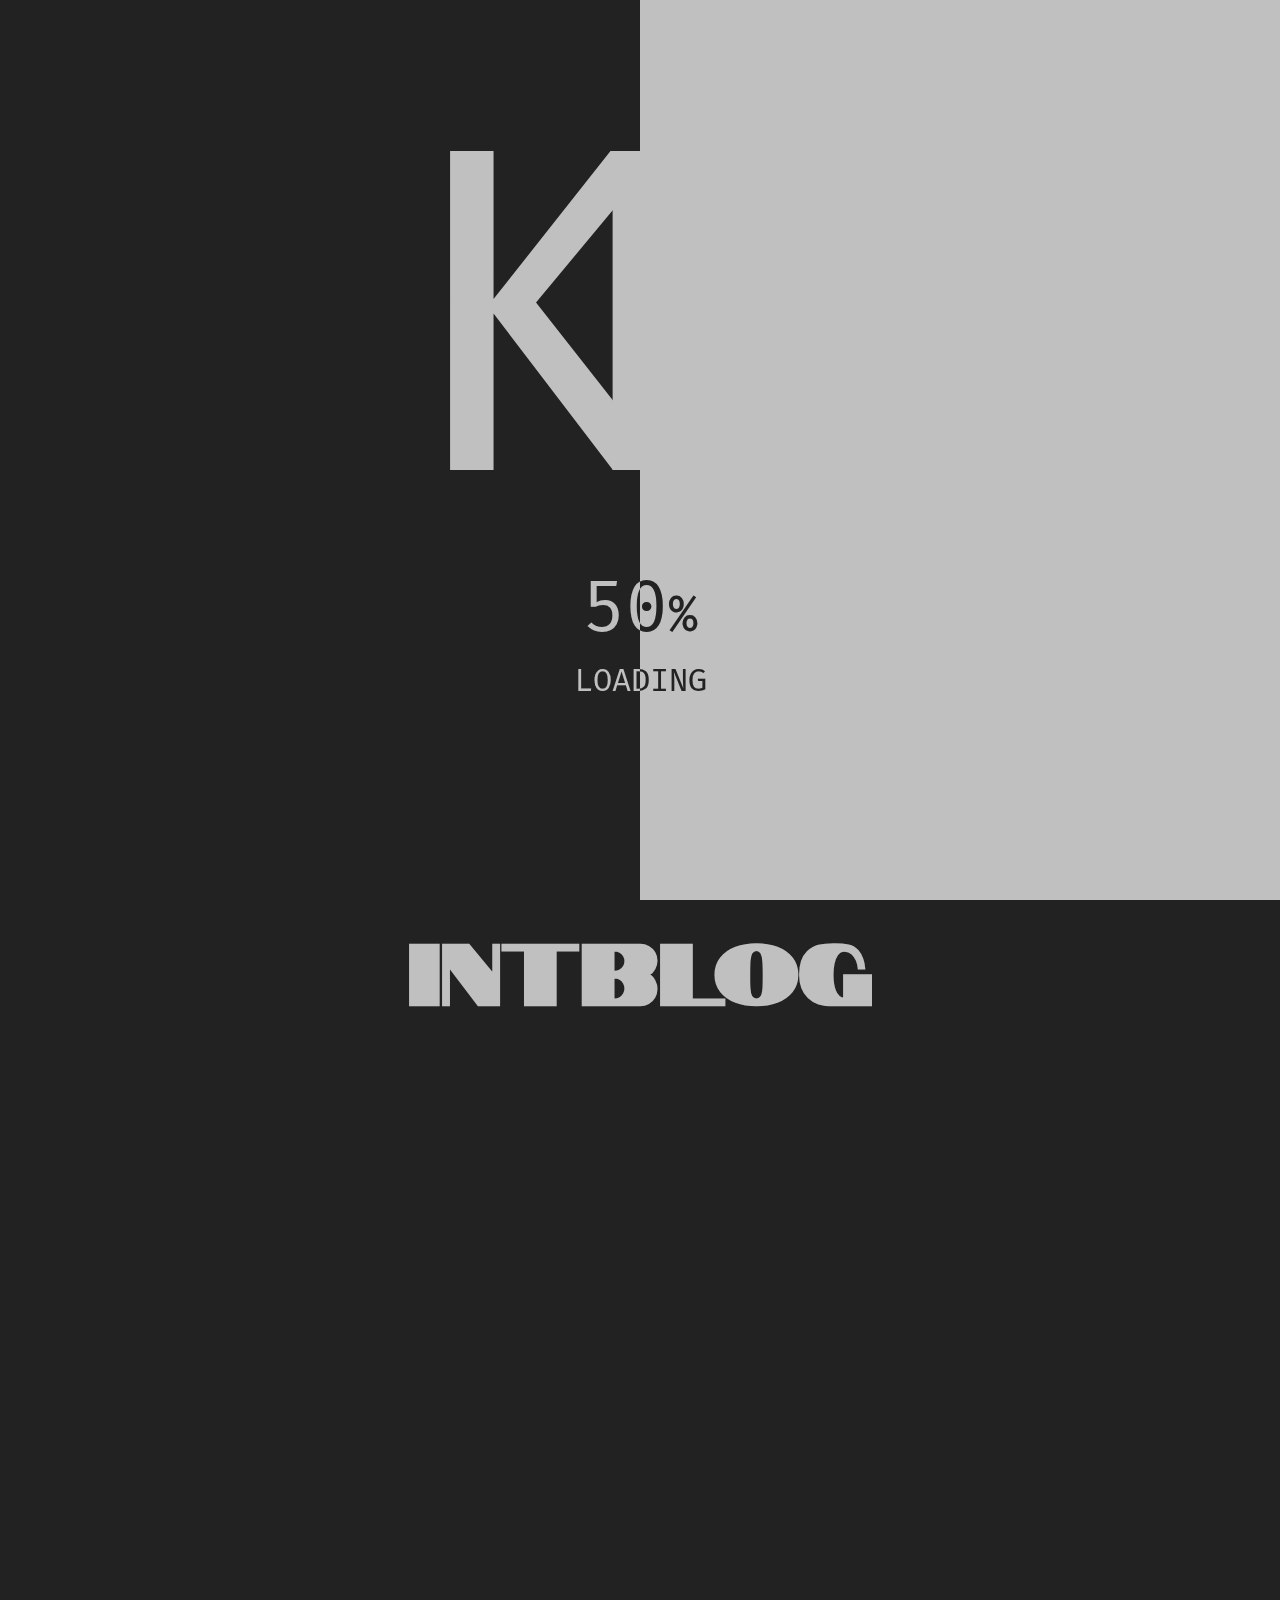
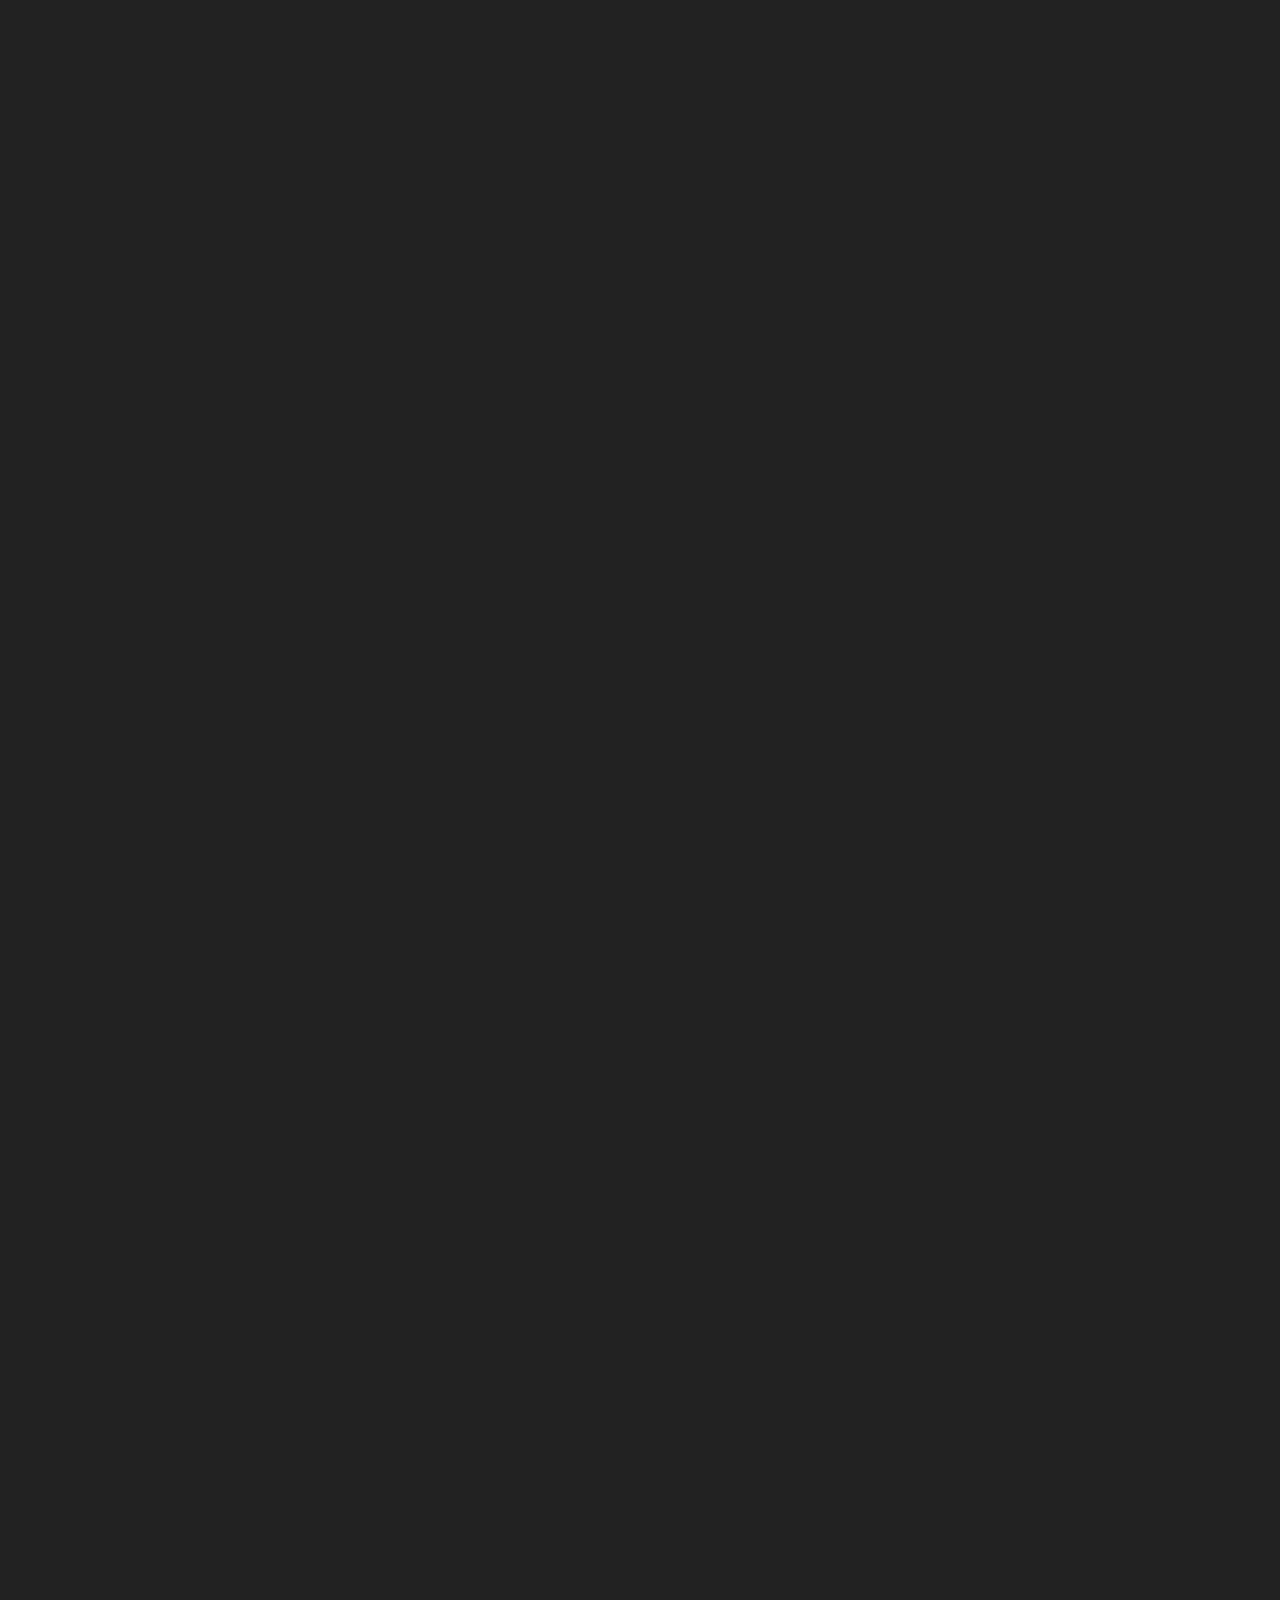
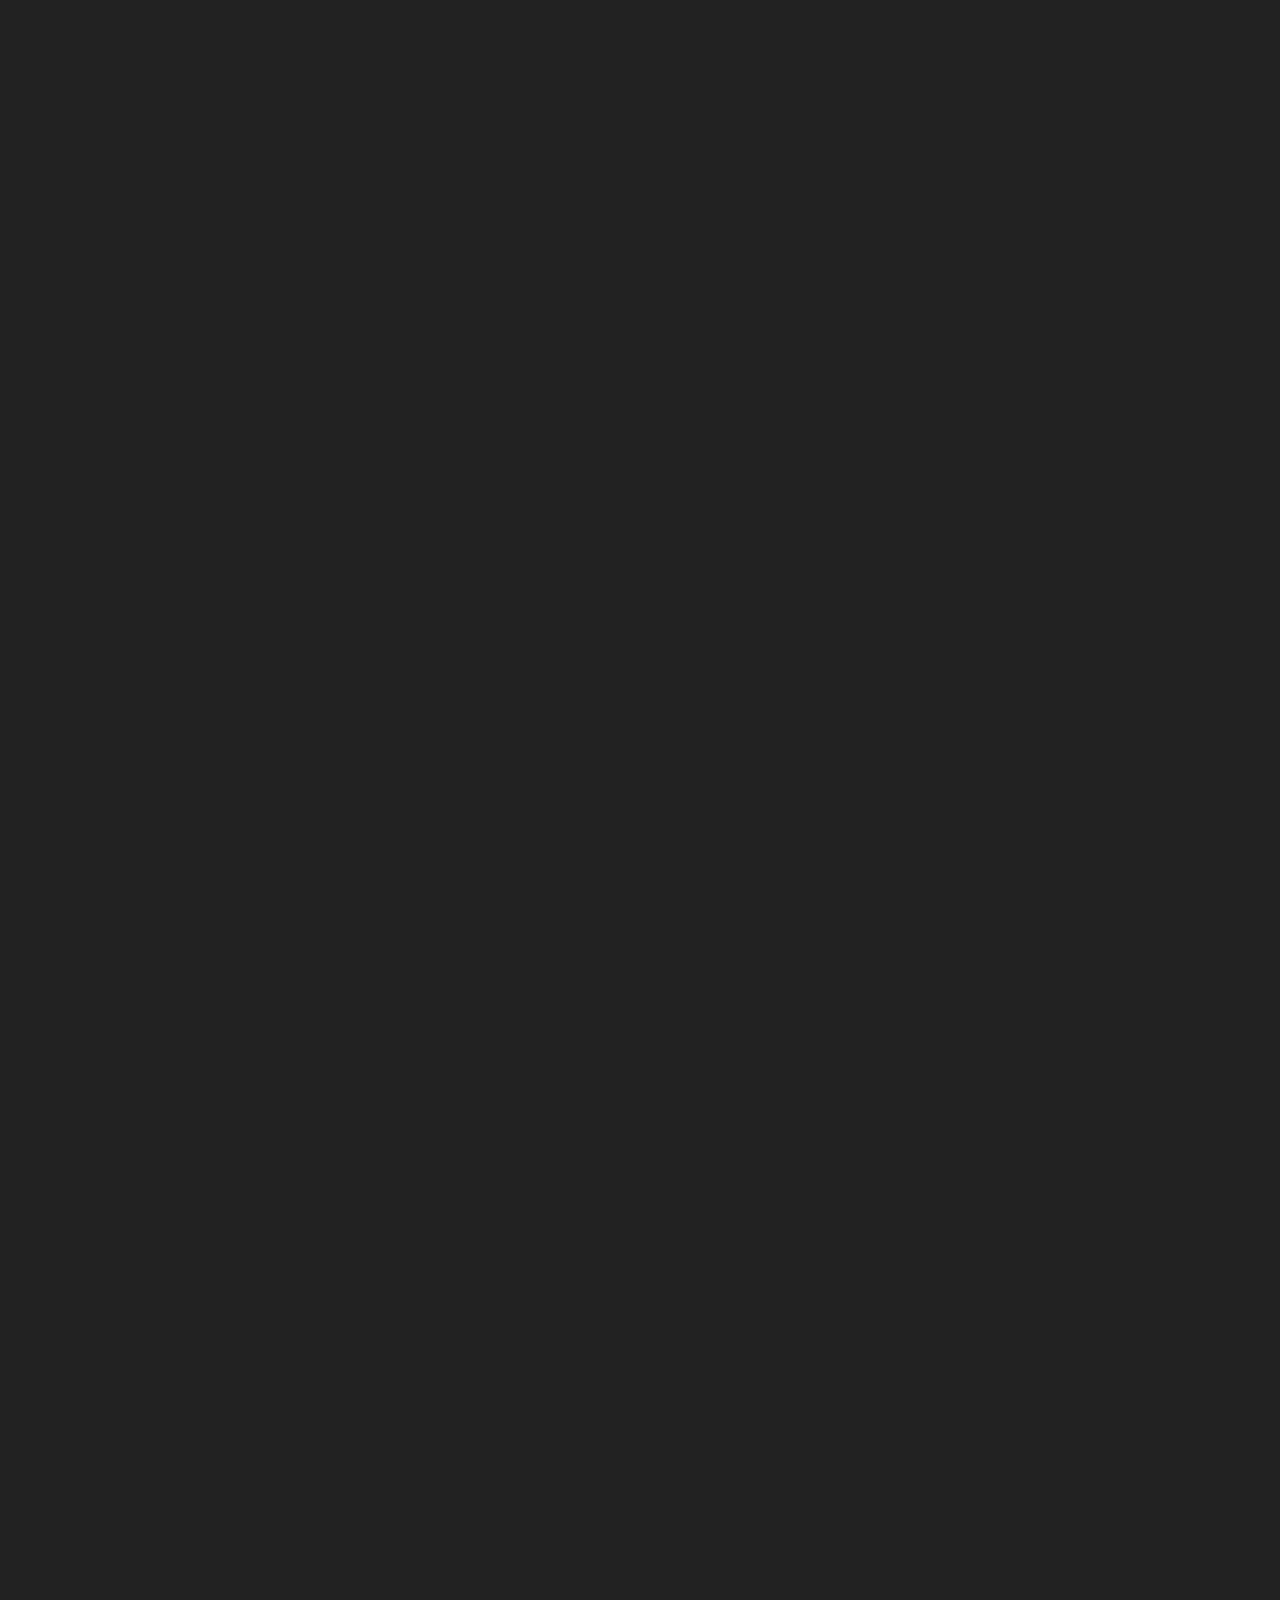
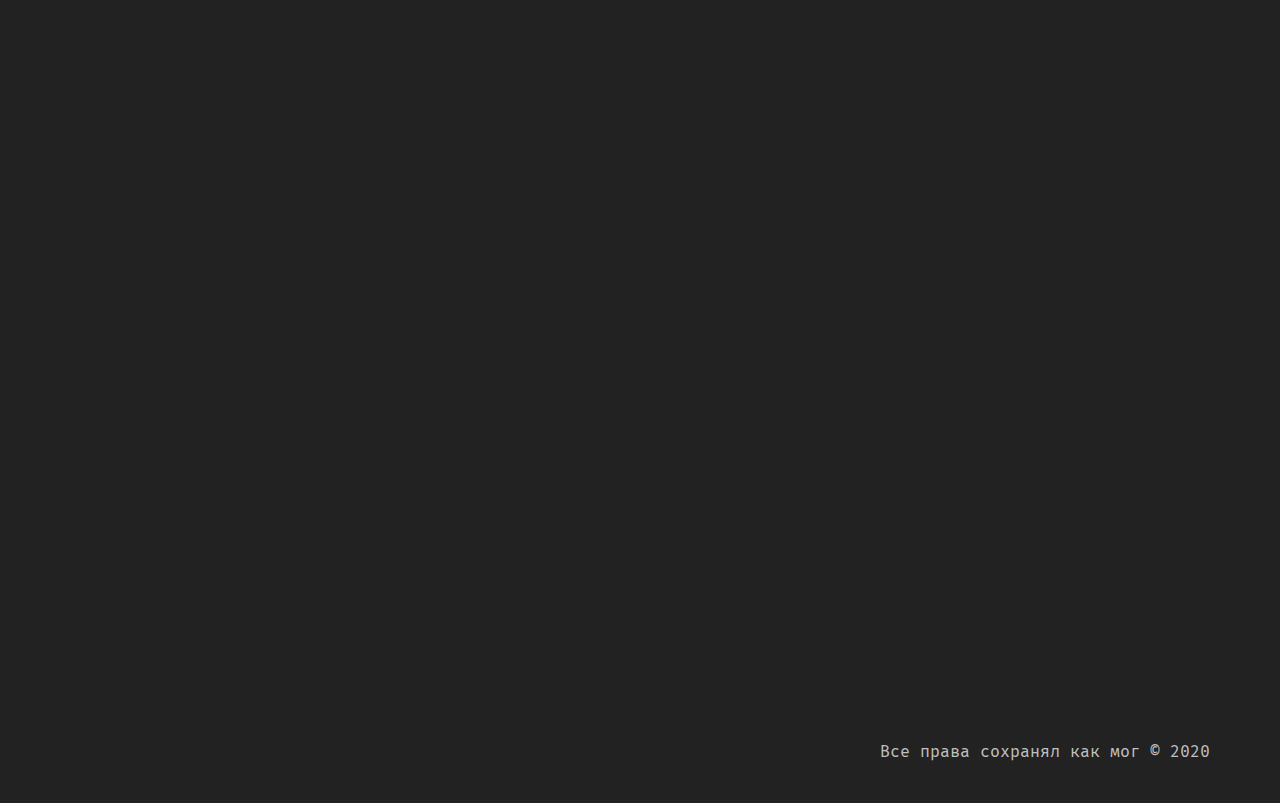
==== index.html @ 4fdff2a2 "Update index.html" ====
<!DOCTYPE html>
<html lang="ru">
    <head>
        <link rel="shortcut icon" href="img/icons/logo.ico" type="image/x-icon">
        <link rel="stylesheet" href="css/index-dist.css">
        <title>Portfolio | Konstantine Degtyarenko - Front-End Developer</title>
        <meta http-equiv="Content-Type" content="text/html;charset=UTF-8">
        <meta name="viewport" content="width=device-width, initial-scale=1.0, maximum-scale=1.0, user-scalable=0">
    </head>
    <body>
        <div class="scrollUp hoverable blend">
            <svg class="scrollUp__svg" viewBox='-2 -2 52 52'>
                <path 
                    class="scrollUp__path"
                    d='
                        M24,0
                        a24,24 0 0,1 0,48
                        a24,24 0 0,1 0,-48
                    '
                />
            </svg>
        </div>
        <div class="cursor">
            <div class="cursor__ball"></div>
        </div>
        <div class="preloader">
            <div class="preloader__loading"></div>
            <div class="preloader__wrapper">
                <div class="preloader__bgLogo">KD</div>
                <div class="preloader__percent">
                    <div class="preloader__counter">0</div>
                    <div class="preloader__title">LOADING</div>
                </div>
            </div>
        </div>
        <header class="header">
            <div class="header__wrapper container">
                <a href="https://konsted.github.io/" class="header__logo hoverable blend">
                    <div class="header__logoTitle">KD</div>
                </a>
                <div data-aos="fade-down" data-aos-duration="700" data-aos-delay="0" class="header__burger hoverable blend">
                    <span></span>
                </div>
                <nav class="header__nav">
                    <a data-aos="fade-down" data-aos-duration="700" data-aos-delay="0" href="#par" class="header__link hoverable blend">Мои работы</a>
                    <a data-aos="fade-down" data-aos-duration="700" data-aos-delay="50" href="https://www.weblancer.net/users/KonsteD/" target="_blank" class="header__link hoverable blend">Weblancer</a>
                    <a data-aos="fade-down" data-aos-duration="700" data-aos-delay="150" href="https://www.linkedin.com/in/konsted/" target="_blank" class="header__link hoverable blend">LinkedIn</a>
                    <a data-aos="fade-down" data-aos-duration="700" data-aos-delay="150" href="https://github.com/KonsteD" target="_blank" class="header__link hoverable blend">GitHub</a>
                </nav>
            </div>
        </header>
        <div class="layout">
            <section class="about">
                <div class="about__wrapper container">
                    <h1 class="about__title" data-aos-duration="700"  data-aos-delay="0" data-aos="fade-right">Костянтин Дегтяренко</h2>
                    <h2 class="about__subtitle" data-aos-duration="700" data-aos-delay="50" data-aos="fade-right"><span class="about__spanSign">::</span>FRONT-END РОЗРОБНИК</h3>
                    <div class="about__info" data-aos-duration="700" data-aos-delay="100" data-aos="fade-right">
                        <span class="about__spanHtml">
                            <span class="about__spanSign">&lt;</span><span class="about__spanTag">p</span>
                            <span class="about__spanClass">class</span><span class="about__spanSign">=</span><span class="about__spanSign">'</span><span class="about__spanName">aboutMe</span><span class="about__spanSign">'</span><span class="about__spanSign">&gt;</span>
                        </span>
                        <p class="about__infoText">
                            <!-- Моє ім'я Костянтин, я відповідальний і високо мотивований <span class="about__spanOther">front-end</span> розробник з України.
                            Займаюсь якісною та повністю адаптивною версткою сайтів, з використанням <span class="about__spanOther">HTML5</span>, 
                            <span class="about__spanOther">CSS3</span>, <span class="about__spanOther">SASS<span class="about__spanSign">/</span>SCSS</span>, <span class="about__spanOther">BEM</span>,  
                            <span class="about__spanOther">JavaScript</span>, <span class="about__spanOther">jQuery</span>. В даний час вивчаю <span class="about__spanOther">React 16</span>. -->
                        </p>
                        <span class="about__spanHtml">
                            <span class="about__spanSign">&lt;</span><span class="about__spanSign">/</span><span class="about__spanTag">p</span><span class="about__spanSign">&gt;</span>
                        </span>
                    </div>
                    <div class="about__logos">
                        <!-- <div class="about__logosWrapper">
                            <div data-aos="fade-right" data-aos-duration="700" data-aos-delay="0" class="about__logo">
                                <img src="img/icons/html5.svg" alt="HTML5">
                            </div>
                            <div data-aos="fade-right" data-aos-duration="700" data-aos-delay="100" class="about__logo">
                                <img src="img/icons/css.svg" alt="CSS3">
                            </div>
                            <div data-aos="fade-right" data-aos-duration="700" data-aos-delay="200" class="about__logo">
                                <img src="img/icons/sass.svg" alt="SASS">
                            </div>
                            <div data-aos="fade-right" data-aos-duration="700" data-aos-delay="300" class="about__logo">
                                <img src="img/icons/bem.svg" alt="BEM">
                            </div>
                            <div data-aos="fade-right" data-aos-duration="700" data-aos-delay="400" class="about__logo">
                                <img src="img/icons/javascript.svg" alt="JavaScript">
                            </div>
                            <div data-aos="fade-right" data-aos-duration="700" data-aos-delay="500" class="about__logo">
                                <img src="img/icons/react.svg" alt="React">
                            </div>
                        </div> -->
                    </div>
                    <a data-aos-duration="700"  data-aos-delay="0" data-aos="fade-right" href="mailto:konsted@outlook.com" class="about__mail hoverable blend">
                        <!-- konsted@outlook.com -->
                    </a>
                </div>
            </section>
            <section class="par loaded" id="par">
                <div class="par__wrapper">
                    <div class="par__sticky">
                        <div class="par__first par__item">
                            <a href="https://konsted.github.io/intblog/" target="_blank" class="par__title hoverable">INTBLOG</a>
                            <div class="par__contentWrapper">
                                <a data-aos="fade-right" data-aos-duration="700" href="https://konsted.github.io/intblog/" target="_blank" class="par__img pad hoverable">
                                    <img src="img/newsM.png" alt="">
                                </a>
                                <a data-aos="fade-up" data-aos-duration="700" href="https://konsted.github.io/intblog/" target="_blank" class="par__img desk hoverable">
                                    <img src="img/NewB.png" alt="">
                                </a>
                                <a data-aos="fade-left" data-aos-duration="700" href="https://konsted.github.io/intblog/" target="_blank" class="par__img phone hoverable">
                                    <img src="img/newS.png" alt="">
                                </a>
                            </div>
                        </div>
                        <div class="par__second par__item">
                            <a href="https://konsted.github.io/framesStore/" target="_blank" class="par__title hoverable">Frames store</a>
                            <div class="par__contentWrapper">
                                <a data-aos="fade-right" data-aos-duration="700" href="https://konsted.github.io/framesStore/" target="_blank" class="par__img pad hoverable">
                                    <img src="img/frameM.png" alt="">
                                </a>
                                <a data-aos="fade-up" data-aos-duration="700" href="https://konsted.github.io/framesStore/" target="_blank" class="par__img desk hoverable">
                                    <img src="img/frameB.png" alt="">
                                </a>
                                <a data-aos="fade-left" data-aos-duration="700" href="https://konsted.github.io/framesStore/" target="_blank" class="par__img phone hoverable">
                                    <img src="img/frameS.png" alt="">
                                </a>
                            </div>
                        </div>
                        <div class="par__third par__item">
                            <a href="https://konsted.github.io/23angles/" target="_blank" class="par__title hoverable">23Angles</a>
                            <div class="par__contentWrapper">
                                <a data-aos="fade-right" data-aos-duration="700" href="https://konsted.github.io/23angles/" target="_blank" class="par__img pad hoverable">
                                    <img src="img/angM.png" alt="">
                                </a>
                                <a data-aos="fade-up" data-aos-duration="700" href="https://konsted.github.io/23angles/" target="_blank" class="par__img desk hoverable">
                                    <img src="img/angB.png" alt="">
                                </a>
                                <a data-aos="fade-left" data-aos-duration="700" href="https://konsted.github.io/23angles/" target="_blank" class="par__img phone hoverable">
                                    <img src="img/angS.png" alt="">
                                </a>
                            </div>
                        </div>
                        <div class="par__fourth par__item">
                            <a href="https://konsted.github.io/mediclear/" target="_blank" class="par__title hoverable">Mediclear</a>
                            <div class="par__contentWrapper">
                                <a data-aos="fade-right" data-aos-duration="700" href="https://konsted.github.io/mediclear/" target="_blank" class="par__img pad hoverable">
                                    <img src="img/medM.png" alt="">
                                </a>
                                <a data-aos="fade-up" data-aos-duration="700" href="https://konsted.github.io/mediclear/" target="_blank" class="par__img desk hoverable">
                                    <img src="img/medB.png" alt="">
                                </a>
                                <a data-aos="fade-left" data-aos-duration="700" href="https://konsted.github.io/mediclear/" target="_blank" class="par__img phone hoverable">
                                    <img src="img/medS.png" alt="">
                                </a>
                            </div>
                        </div>
                        <div class="par__fifth par__item">
                            <a href="https://konsted.github.io/basketball/" target="_blank" class="par__title hoverable">Basketball&Life</a>
                            <div class="par__contentWrapper">
                                <a data-aos="fade-right" data-aos-duration="700" href="https://konsted.github.io/basketball/" target="_blank" class="par__img pad hoverable">
                                    <img src="img/baskM.png" alt="">
                                </a>
                                <a data-aos="fade-up" data-aos-duration="700" href="https://konsted.github.io/basketball/" target="_blank" class="par__img desk hoverable">
                                    <img src="img/baskB.png" alt="">
                                </a>
                                <a data-aos="fade-left" data-aos-duration="700" href="https://konsted.github.io/basketball/" target="_blank" class="par__img phone hoverable">
                                    <img src="img/baskS.png" alt="">
                                </a>
                            </div>
                        </div>
                    </div>
                </div>
            </section>
        </div>
        <footer class="footer">
            <div class="footer__wrapper container">
                <div class="footer__copy">
                    Все права сохранял как мог © 2020
                </div>
            </div>
        </footer>
        <script src="js/jquery-3.5.1.min.js"></script>
        <script src="js/main-dist.js"></script>
    </body>
</html>
---- css/index-dist.css ----
@charset "UTF-8";@import url("https://fonts.googleapis.com/css2?family=Fira+Mono:wght@400;500&display=swap");@import url("https://fonts.googleapis.com/css2?family=Anton&display=swap");@import url("https://fonts.googleapis.com/css2?family=Notable&display=swap");[data-aos][data-aos][data-aos-duration="50"],body[data-aos-duration="50"] [data-aos]{transition-duration:50ms}[data-aos][data-aos][data-aos-delay="50"],body[data-aos-delay="50"] [data-aos]{transition-delay:0}[data-aos][data-aos][data-aos-delay="50"].aos-animate,body[data-aos-delay="50"] [data-aos].aos-animate{transition-delay:50ms}[data-aos][data-aos][data-aos-duration="100"],body[data-aos-duration="100"] [data-aos]{transition-duration:0.1s}[data-aos][data-aos][data-aos-delay="100"],body[data-aos-delay="100"] [data-aos]{transition-delay:0}[data-aos][data-aos][data-aos-delay="100"].aos-animate,body[data-aos-delay="100"] [data-aos].aos-animate{transition-delay:0.1s}[data-aos][data-aos][data-aos-duration="150"],body[data-aos-duration="150"] [data-aos]{transition-duration:0.15s}[data-aos][data-aos][data-aos-delay="150"],body[data-aos-delay="150"] [data-aos]{transition-delay:0}[data-aos][data-aos][data-aos-delay="150"].aos-animate,body[data-aos-delay="150"] [data-aos].aos-animate{transition-delay:0.15s}[data-aos][data-aos][data-aos-duration="200"],body[data-aos-duration="200"] [data-aos]{transition-duration:0.2s}[data-aos][data-aos][data-aos-delay="200"],body[data-aos-delay="200"] [data-aos]{transition-delay:0}[data-aos][data-aos][data-aos-delay="200"].aos-animate,body[data-aos-delay="200"] [data-aos].aos-animate{transition-delay:0.2s}[data-aos][data-aos][data-aos-duration="250"],body[data-aos-duration="250"] [data-aos]{transition-duration:0.25s}[data-aos][data-aos][data-aos-delay="250"],body[data-aos-delay="250"] [data-aos]{transition-delay:0}[data-aos][data-aos][data-aos-delay="250"].aos-animate,body[data-aos-delay="250"] [data-aos].aos-animate{transition-delay:0.25s}[data-aos][data-aos][data-aos-duration="300"],body[data-aos-duration="300"] [data-aos]{transition-duration:0.3s}[data-aos][data-aos][data-aos-delay="300"],body[data-aos-delay="300"] [data-aos]{transition-delay:0}[data-aos][data-aos][data-aos-delay="300"].aos-animate,body[data-aos-delay="300"] [data-aos].aos-animate{transition-delay:0.3s}[data-aos][data-aos][data-aos-duration="350"],body[data-aos-duration="350"] [data-aos]{transition-duration:0.35s}[data-aos][data-aos][data-aos-delay="350"],body[data-aos-delay="350"] [data-aos]{transition-delay:0}[data-aos][data-aos][data-aos-delay="350"].aos-animate,body[data-aos-delay="350"] [data-aos].aos-animate{transition-delay:0.35s}[data-aos][data-aos][data-aos-duration="400"],body[data-aos-duration="400"] [data-aos]{transition-duration:0.4s}[data-aos][data-aos][data-aos-delay="400"],body[data-aos-delay="400"] [data-aos]{transition-delay:0}[data-aos][data-aos][data-aos-delay="400"].aos-animate,body[data-aos-delay="400"] [data-aos].aos-animate{transition-delay:0.4s}[data-aos][data-aos][data-aos-duration="450"],body[data-aos-duration="450"] [data-aos]{transition-duration:0.45s}[data-aos][data-aos][data-aos-delay="450"],body[data-aos-delay="450"] [data-aos]{transition-delay:0}[data-aos][data-aos][data-aos-delay="450"].aos-animate,body[data-aos-delay="450"] [data-aos].aos-animate{transition-delay:0.45s}[data-aos][data-aos][data-aos-duration="500"],body[data-aos-duration="500"] [data-aos]{transition-duration:0.5s}[data-aos][data-aos][data-aos-delay="500"],body[data-aos-delay="500"] [data-aos]{transition-delay:0}[data-aos][data-aos][data-aos-delay="500"].aos-animate,body[data-aos-delay="500"] [data-aos].aos-animate{transition-delay:0.5s}[data-aos][data-aos][data-aos-duration="550"],body[data-aos-duration="550"] [data-aos]{transition-duration:0.55s}[data-aos][data-aos][data-aos-delay="550"],body[data-aos-delay="550"] [data-aos]{transition-delay:0}[data-aos][data-aos][data-aos-delay="550"].aos-animate,body[data-aos-delay="550"] [data-aos].aos-animate{transition-delay:0.55s}[data-aos][data-aos][data-aos-duration="600"],body[data-aos-duration="600"] [data-aos]{transition-duration:0.6s}[data-aos][data-aos][data-aos-delay="600"],body[data-aos-delay="600"] [data-aos]{transition-delay:0}[data-aos][data-aos][data-aos-delay="600"].aos-animate,body[data-aos-delay="600"] [data-aos].aos-animate{transition-delay:0.6s}[data-aos][data-aos][data-aos-duration="650"],body[data-aos-duration="650"] [data-aos]{transition-duration:0.65s}[data-aos][data-aos][data-aos-delay="650"],body[data-aos-delay="650"] [data-aos]{transition-delay:0}[data-aos][data-aos][data-aos-delay="650"].aos-animate,body[data-aos-delay="650"] [data-aos].aos-animate{transition-delay:0.65s}[data-aos][data-aos][data-aos-duration="700"],body[data-aos-duration="700"] [data-aos]{transition-duration:0.7s}[data-aos][data-aos][data-aos-delay="700"],body[data-aos-delay="700"] [data-aos]{transition-delay:0}[data-aos][data-aos][data-aos-delay="700"].aos-animate,body[data-aos-delay="700"] [data-aos].aos-animate{transition-delay:0.7s}[data-aos][data-aos][data-aos-duration="750"],body[data-aos-duration="750"] [data-aos]{transition-duration:0.75s}[data-aos][data-aos][data-aos-delay="750"],body[data-aos-delay="750"] [data-aos]{transition-delay:0}[data-aos][data-aos][data-aos-delay="750"].aos-animate,body[data-aos-delay="750"] [data-aos].aos-animate{transition-delay:0.75s}[data-aos][data-aos][data-aos-duration="800"],body[data-aos-duration="800"] [data-aos]{transition-duration:0.8s}[data-aos][data-aos][data-aos-delay="800"],body[data-aos-delay="800"] [data-aos]{transition-delay:0}[data-aos][data-aos][data-aos-delay="800"].aos-animate,body[data-aos-delay="800"] [data-aos].aos-animate{transition-delay:0.8s}[data-aos][data-aos][data-aos-duration="850"],body[data-aos-duration="850"] [data-aos]{transition-duration:0.85s}[data-aos][data-aos][data-aos-delay="850"],body[data-aos-delay="850"] [data-aos]{transition-delay:0}[data-aos][data-aos][data-aos-delay="850"].aos-animate,body[data-aos-delay="850"] [data-aos].aos-animate{transition-delay:0.85s}[data-aos][data-aos][data-aos-duration="900"],body[data-aos-duration="900"] [data-aos]{transition-duration:0.9s}[data-aos][data-aos][data-aos-delay="900"],body[data-aos-delay="900"] [data-aos]{transition-delay:0}[data-aos][data-aos][data-aos-delay="900"].aos-animate,body[data-aos-delay="900"] [data-aos].aos-animate{transition-delay:0.9s}[data-aos][data-aos][data-aos-duration="950"],body[data-aos-duration="950"] [data-aos]{transition-duration:0.95s}[data-aos][data-aos][data-aos-delay="950"],body[data-aos-delay="950"] [data-aos]{transition-delay:0}[data-aos][data-aos][data-aos-delay="950"].aos-animate,body[data-aos-delay="950"] [data-aos].aos-animate{transition-delay:0.95s}[data-aos][data-aos][data-aos-duration="1000"],body[data-aos-duration="1000"] [data-aos]{transition-duration:1s}[data-aos][data-aos][data-aos-delay="1000"],body[data-aos-delay="1000"] [data-aos]{transition-delay:0}[data-aos][data-aos][data-aos-delay="1000"].aos-animate,body[data-aos-delay="1000"] [data-aos].aos-animate{transition-delay:1s}[data-aos][data-aos][data-aos-duration="1050"],body[data-aos-duration="1050"] [data-aos]{transition-duration:1.05s}[data-aos][data-aos][data-aos-delay="1050"],body[data-aos-delay="1050"] [data-aos]{transition-delay:0}[data-aos][data-aos][data-aos-delay="1050"].aos-animate,body[data-aos-delay="1050"] [data-aos].aos-animate{transition-delay:1.05s}[data-aos][data-aos][data-aos-duration="1100"],body[data-aos-duration="1100"] [data-aos]{transition-duration:1.1s}[data-aos][data-aos][data-aos-delay="1100"],body[data-aos-delay="1100"] [data-aos]{transition-delay:0}[data-aos][data-aos][data-aos-delay="1100"].aos-animate,body[data-aos-delay="1100"] [data-aos].aos-animate{transition-delay:1.1s}[data-aos][data-aos][data-aos-duration="1150"],body[data-aos-duration="1150"] [data-aos]{transition-duration:1.15s}[data-aos][data-aos][data-aos-delay="1150"],body[data-aos-delay="1150"] [data-aos]{transition-delay:0}[data-aos][data-aos][data-aos-delay="1150"].aos-animate,body[data-aos-delay="1150"] [data-aos].aos-animate{transition-delay:1.15s}[data-aos][data-aos][data-aos-duration="1200"],body[data-aos-duration="1200"] [data-aos]{transition-duration:1.2s}[data-aos][data-aos][data-aos-delay="1200"],body[data-aos-delay="1200"] [data-aos]{transition-delay:0}[data-aos][data-aos][data-aos-delay="1200"].aos-animate,body[data-aos-delay="1200"] [data-aos].aos-animate{transition-delay:1.2s}[data-aos][data-aos][data-aos-duration="1250"],body[data-aos-duration="1250"] [data-aos]{transition-duration:1.25s}[data-aos][data-aos][data-aos-delay="1250"],body[data-aos-delay="1250"] [data-aos]{transition-delay:0}[data-aos][data-aos][data-aos-delay="1250"].aos-animate,body[data-aos-delay="1250"] [data-aos].aos-animate{transition-delay:1.25s}[data-aos][data-aos][data-aos-duration="1300"],body[data-aos-duration="1300"] [data-aos]{transition-duration:1.3s}[data-aos][data-aos][data-aos-delay="1300"],body[data-aos-delay="1300"] [data-aos]{transition-delay:0}[data-aos][data-aos][data-aos-delay="1300"].aos-animate,body[data-aos-delay="1300"] [data-aos].aos-animate{transition-delay:1.3s}[data-aos][data-aos][data-aos-duration="1350"],body[data-aos-duration="1350"] [data-aos]{transition-duration:1.35s}[data-aos][data-aos][data-aos-delay="1350"],body[data-aos-delay="1350"] [data-aos]{transition-delay:0}[data-aos][data-aos][data-aos-delay="1350"].aos-animate,body[data-aos-delay="1350"] [data-aos].aos-animate{transition-delay:1.35s}[data-aos][data-aos][data-aos-duration="1400"],body[data-aos-duration="1400"] [data-aos]{transition-duration:1.4s}[data-aos][data-aos][data-aos-delay="1400"],body[data-aos-delay="1400"] [data-aos]{transition-delay:0}[data-aos][data-aos][data-aos-delay="1400"].aos-animate,body[data-aos-delay="1400"] [data-aos].aos-animate{transition-delay:1.4s}[data-aos][data-aos][data-aos-duration="1450"],body[data-aos-duration="1450"] [data-aos]{transition-duration:1.45s}[data-aos][data-aos][data-aos-delay="1450"],body[data-aos-delay="1450"] [data-aos]{transition-delay:0}[data-aos][data-aos][data-aos-delay="1450"].aos-animate,body[data-aos-delay="1450"] [data-aos].aos-animate{transition-delay:1.45s}[data-aos][data-aos][data-aos-duration="1500"],body[data-aos-duration="1500"] [data-aos]{transition-duration:1.5s}[data-aos][data-aos][data-aos-delay="1500"],body[data-aos-delay="1500"] [data-aos]{transition-delay:0}[data-aos][data-aos][data-aos-delay="1500"].aos-animate,body[data-aos-delay="1500"] [data-aos].aos-animate{transition-delay:1.5s}[data-aos][data-aos][data-aos-duration="1550"],body[data-aos-duration="1550"] [data-aos]{transition-duration:1.55s}[data-aos][data-aos][data-aos-delay="1550"],body[data-aos-delay="1550"] [data-aos]{transition-delay:0}[data-aos][data-aos][data-aos-delay="1550"].aos-animate,body[data-aos-delay="1550"] [data-aos].aos-animate{transition-delay:1.55s}[data-aos][data-aos][data-aos-duration="1600"],body[data-aos-duration="1600"] [data-aos]{transition-duration:1.6s}[data-aos][data-aos][data-aos-delay="1600"],body[data-aos-delay="1600"] [data-aos]{transition-delay:0}[data-aos][data-aos][data-aos-delay="1600"].aos-animate,body[data-aos-delay="1600"] [data-aos].aos-animate{transition-delay:1.6s}[data-aos][data-aos][data-aos-duration="1650"],body[data-aos-duration="1650"] [data-aos]{transition-duration:1.65s}[data-aos][data-aos][data-aos-delay="1650"],body[data-aos-delay="1650"] [data-aos]{transition-delay:0}[data-aos][data-aos][data-aos-delay="1650"].aos-animate,body[data-aos-delay="1650"] [data-aos].aos-animate{transition-delay:1.65s}[data-aos][data-aos][data-aos-duration="1700"],body[data-aos-duration="1700"] [data-aos]{transition-duration:1.7s}[data-aos][data-aos][data-aos-delay="1700"],body[data-aos-delay="1700"] [data-aos]{transition-delay:0}[data-aos][data-aos][data-aos-delay="1700"].aos-animate,body[data-aos-delay="1700"] [data-aos].aos-animate{transition-delay:1.7s}[data-aos][data-aos][data-aos-duration="1750"],body[data-aos-duration="1750"] [data-aos]{transition-duration:1.75s}[data-aos][data-aos][data-aos-delay="1750"],body[data-aos-delay="1750"] [data-aos]{transition-delay:0}[data-aos][data-aos][data-aos-delay="1750"].aos-animate,body[data-aos-delay="1750"] [data-aos].aos-animate{transition-delay:1.75s}[data-aos][data-aos][data-aos-duration="1800"],body[data-aos-duration="1800"] [data-aos]{transition-duration:1.8s}[data-aos][data-aos][data-aos-delay="1800"],body[data-aos-delay="1800"] [data-aos]{transition-delay:0}[data-aos][data-aos][data-aos-delay="1800"].aos-animate,body[data-aos-delay="1800"] [data-aos].aos-animate{transition-delay:1.8s}[data-aos][data-aos][data-aos-duration="1850"],body[data-aos-duration="1850"] [data-aos]{transition-duration:1.85s}[data-aos][data-aos][data-aos-delay="1850"],body[data-aos-delay="1850"] [data-aos]{transition-delay:0}[data-aos][data-aos][data-aos-delay="1850"].aos-animate,body[data-aos-delay="1850"] [data-aos].aos-animate{transition-delay:1.85s}[data-aos][data-aos][data-aos-duration="1900"],body[data-aos-duration="1900"] [data-aos]{transition-duration:1.9s}[data-aos][data-aos][data-aos-delay="1900"],body[data-aos-delay="1900"] [data-aos]{transition-delay:0}[data-aos][data-aos][data-aos-delay="1900"].aos-animate,body[data-aos-delay="1900"] [data-aos].aos-animate{transition-delay:1.9s}[data-aos][data-aos][data-aos-duration="1950"],body[data-aos-duration="1950"] [data-aos]{transition-duration:1.95s}[data-aos][data-aos][data-aos-delay="1950"],body[data-aos-delay="1950"] [data-aos]{transition-delay:0}[data-aos][data-aos][data-aos-delay="1950"].aos-animate,body[data-aos-delay="1950"] [data-aos].aos-animate{transition-delay:1.95s}[data-aos][data-aos][data-aos-duration="2000"],body[data-aos-duration="2000"] [data-aos]{transition-duration:2s}[data-aos][data-aos][data-aos-delay="2000"],body[data-aos-delay="2000"] [data-aos]{transition-delay:0}[data-aos][data-aos][data-aos-delay="2000"].aos-animate,body[data-aos-delay="2000"] [data-aos].aos-animate{transition-delay:2s}[data-aos][data-aos][data-aos-duration="2050"],body[data-aos-duration="2050"] [data-aos]{transition-duration:2.05s}[data-aos][data-aos][data-aos-delay="2050"],body[data-aos-delay="2050"] [data-aos]{transition-delay:0}[data-aos][data-aos][data-aos-delay="2050"].aos-animate,body[data-aos-delay="2050"] [data-aos].aos-animate{transition-delay:2.05s}[data-aos][data-aos][data-aos-duration="2100"],body[data-aos-duration="2100"] [data-aos]{transition-duration:2.1s}[data-aos][data-aos][data-aos-delay="2100"],body[data-aos-delay="2100"] [data-aos]{transition-delay:0}[data-aos][data-aos][data-aos-delay="2100"].aos-animate,body[data-aos-delay="2100"] [data-aos].aos-animate{transition-delay:2.1s}[data-aos][data-aos][data-aos-duration="2150"],body[data-aos-duration="2150"] [data-aos]{transition-duration:2.15s}[data-aos][data-aos][data-aos-delay="2150"],body[data-aos-delay="2150"] [data-aos]{transition-delay:0}[data-aos][data-aos][data-aos-delay="2150"].aos-animate,body[data-aos-delay="2150"] [data-aos].aos-animate{transition-delay:2.15s}[data-aos][data-aos][data-aos-duration="2200"],body[data-aos-duration="2200"] [data-aos]{transition-duration:2.2s}[data-aos][data-aos][data-aos-delay="2200"],body[data-aos-delay="2200"] [data-aos]{transition-delay:0}[data-aos][data-aos][data-aos-delay="2200"].aos-animate,body[data-aos-delay="2200"] [data-aos].aos-animate{transition-delay:2.2s}[data-aos][data-aos][data-aos-duration="2250"],body[data-aos-duration="2250"] [data-aos]{transition-duration:2.25s}[data-aos][data-aos][data-aos-delay="2250"],body[data-aos-delay="2250"] [data-aos]{transition-delay:0}[data-aos][data-aos][data-aos-delay="2250"].aos-animate,body[data-aos-delay="2250"] [data-aos].aos-animate{transition-delay:2.25s}[data-aos][data-aos][data-aos-duration="2300"],body[data-aos-duration="2300"] [data-aos]{transition-duration:2.3s}[data-aos][data-aos][data-aos-delay="2300"],body[data-aos-delay="2300"] [data-aos]{transition-delay:0}[data-aos][data-aos][data-aos-delay="2300"].aos-animate,body[data-aos-delay="2300"] [data-aos].aos-animate{transition-delay:2.3s}[data-aos][data-aos][data-aos-duration="2350"],body[data-aos-duration="2350"] [data-aos]{transition-duration:2.35s}[data-aos][data-aos][data-aos-delay="2350"],body[data-aos-delay="2350"] [data-aos]{transition-delay:0}[data-aos][data-aos][data-aos-delay="2350"].aos-animate,body[data-aos-delay="2350"] [data-aos].aos-animate{transition-delay:2.35s}[data-aos][data-aos][data-aos-duration="2400"],body[data-aos-duration="2400"] [data-aos]{transition-duration:2.4s}[data-aos][data-aos][data-aos-delay="2400"],body[data-aos-delay="2400"] [data-aos]{transition-delay:0}[data-aos][data-aos][data-aos-delay="2400"].aos-animate,body[data-aos-delay="2400"] [data-aos].aos-animate{transition-delay:2.4s}[data-aos][data-aos][data-aos-duration="2450"],body[data-aos-duration="2450"] [data-aos]{transition-duration:2.45s}[data-aos][data-aos][data-aos-delay="2450"],body[data-aos-delay="2450"] [data-aos]{transition-delay:0}[data-aos][data-aos][data-aos-delay="2450"].aos-animate,body[data-aos-delay="2450"] [data-aos].aos-animate{transition-delay:2.45s}[data-aos][data-aos][data-aos-duration="2500"],body[data-aos-duration="2500"] [data-aos]{transition-duration:2.5s}[data-aos][data-aos][data-aos-delay="2500"],body[data-aos-delay="2500"] [data-aos]{transition-delay:0}[data-aos][data-aos][data-aos-delay="2500"].aos-animate,body[data-aos-delay="2500"] [data-aos].aos-animate{transition-delay:2.5s}[data-aos][data-aos][data-aos-duration="2550"],body[data-aos-duration="2550"] [data-aos]{transition-duration:2.55s}[data-aos][data-aos][data-aos-delay="2550"],body[data-aos-delay="2550"] [data-aos]{transition-delay:0}[data-aos][data-aos][data-aos-delay="2550"].aos-animate,body[data-aos-delay="2550"] [data-aos].aos-animate{transition-delay:2.55s}[data-aos][data-aos][data-aos-duration="2600"],body[data-aos-duration="2600"] [data-aos]{transition-duration:2.6s}[data-aos][data-aos][data-aos-delay="2600"],body[data-aos-delay="2600"] [data-aos]{transition-delay:0}[data-aos][data-aos][data-aos-delay="2600"].aos-animate,body[data-aos-delay="2600"] [data-aos].aos-animate{transition-delay:2.6s}[data-aos][data-aos][data-aos-duration="2650"],body[data-aos-duration="2650"] [data-aos]{transition-duration:2.65s}[data-aos][data-aos][data-aos-delay="2650"],body[data-aos-delay="2650"] [data-aos]{transition-delay:0}[data-aos][data-aos][data-aos-delay="2650"].aos-animate,body[data-aos-delay="2650"] [data-aos].aos-animate{transition-delay:2.65s}[data-aos][data-aos][data-aos-duration="2700"],body[data-aos-duration="2700"] [data-aos]{transition-duration:2.7s}[data-aos][data-aos][data-aos-delay="2700"],body[data-aos-delay="2700"] [data-aos]{transition-delay:0}[data-aos][data-aos][data-aos-delay="2700"].aos-animate,body[data-aos-delay="2700"] [data-aos].aos-animate{transition-delay:2.7s}[data-aos][data-aos][data-aos-duration="2750"],body[data-aos-duration="2750"] [data-aos]{transition-duration:2.75s}[data-aos][data-aos][data-aos-delay="2750"],body[data-aos-delay="2750"] [data-aos]{transition-delay:0}[data-aos][data-aos][data-aos-delay="2750"].aos-animate,body[data-aos-delay="2750"] [data-aos].aos-animate{transition-delay:2.75s}[data-aos][data-aos][data-aos-duration="2800"],body[data-aos-duration="2800"] [data-aos]{transition-duration:2.8s}[data-aos][data-aos][data-aos-delay="2800"],body[data-aos-delay="2800"] [data-aos]{transition-delay:0}[data-aos][data-aos][data-aos-delay="2800"].aos-animate,body[data-aos-delay="2800"] [data-aos].aos-animate{transition-delay:2.8s}[data-aos][data-aos][data-aos-duration="2850"],body[data-aos-duration="2850"] [data-aos]{transition-duration:2.85s}[data-aos][data-aos][data-aos-delay="2850"],body[data-aos-delay="2850"] [data-aos]{transition-delay:0}[data-aos][data-aos][data-aos-delay="2850"].aos-animate,body[data-aos-delay="2850"] [data-aos].aos-animate{transition-delay:2.85s}[data-aos][data-aos][data-aos-duration="2900"],body[data-aos-duration="2900"] [data-aos]{transition-duration:2.9s}[data-aos][data-aos][data-aos-delay="2900"],body[data-aos-delay="2900"] [data-aos]{transition-delay:0}[data-aos][data-aos][data-aos-delay="2900"].aos-animate,body[data-aos-delay="2900"] [data-aos].aos-animate{transition-delay:2.9s}[data-aos][data-aos][data-aos-duration="2950"],body[data-aos-duration="2950"] [data-aos]{transition-duration:2.95s}[data-aos][data-aos][data-aos-delay="2950"],body[data-aos-delay="2950"] [data-aos]{transition-delay:0}[data-aos][data-aos][data-aos-delay="2950"].aos-animate,body[data-aos-delay="2950"] [data-aos].aos-animate{transition-delay:2.95s}[data-aos][data-aos][data-aos-duration="3000"],body[data-aos-duration="3000"] [data-aos]{transition-duration:3s}[data-aos][data-aos][data-aos-delay="3000"],body[data-aos-delay="3000"] [data-aos]{transition-delay:0}[data-aos][data-aos][data-aos-delay="3000"].aos-animate,body[data-aos-delay="3000"] [data-aos].aos-animate{transition-delay:3s}[data-aos][data-aos][data-aos-easing=linear],body[data-aos-easing=linear] [data-aos]{transition-timing-function:cubic-bezier(0.25,0.25,0.75,0.75)}[data-aos][data-aos][data-aos-easing=ease],body[data-aos-easing=ease] [data-aos]{transition-timing-function:ease}[data-aos][data-aos][data-aos-easing=ease-in],body[data-aos-easing=ease-in] [data-aos]{transition-timing-function:ease-in}[data-aos][data-aos][data-aos-easing=ease-out],body[data-aos-easing=ease-out] [data-aos]{transition-timing-function:ease-out}[data-aos][data-aos][data-aos-easing=ease-in-out],body[data-aos-easing=ease-in-out] [data-aos]{transition-timing-function:ease-in-out}[data-aos][data-aos][data-aos-easing=ease-in-back],body[data-aos-easing=ease-in-back] [data-aos]{transition-timing-function:cubic-bezier(0.6,-0.28,0.735,0.045)}[data-aos][data-aos][data-aos-easing=ease-out-back],body[data-aos-easing=ease-out-back] [data-aos]{transition-timing-function:cubic-bezier(0.175,0.885,0.32,1.275)}[data-aos][data-aos][data-aos-easing=ease-in-out-back],body[data-aos-easing=ease-in-out-back] [data-aos]{transition-timing-function:cubic-bezier(0.68,-0.55,0.265,1.55)}[data-aos][data-aos][data-aos-easing=ease-in-sine],body[data-aos-easing=ease-in-sine] [data-aos]{transition-timing-function:cubic-bezier(0.47,0,0.745,0.715)}[data-aos][data-aos][data-aos-easing=ease-out-sine],body[data-aos-easing=ease-out-sine] [data-aos]{transition-timing-function:cubic-bezier(0.39,0.575,0.565,1)}[data-aos][data-aos][data-aos-easing=ease-in-out-sine],body[data-aos-easing=ease-in-out-sine] [data-aos]{transition-timing-function:cubic-bezier(0.445,0.05,0.55,0.95)}[data-aos][data-aos][data-aos-easing=ease-in-quad],body[data-aos-easing=ease-in-quad] [data-aos]{transition-timing-function:cubic-bezier(0.55,0.085,0.68,0.53)}[data-aos][data-aos][data-aos-easing=ease-out-quad],body[data-aos-easing=ease-out-quad] [data-aos]{transition-timing-function:cubic-bezier(0.25,0.46,0.45,0.94)}[data-aos][data-aos][data-aos-easing=ease-in-out-quad],body[data-aos-easing=ease-in-out-quad] [data-aos]{transition-timing-function:cubic-bezier(0.455,0.03,0.515,0.955)}[data-aos][data-aos][data-aos-easing=ease-in-cubic],body[data-aos-easing=ease-in-cubic] [data-aos]{transition-timing-function:cubic-bezier(0.55,0.085,0.68,0.53)}[data-aos][data-aos][data-aos-easing=ease-out-cubic],body[data-aos-easing=ease-out-cubic] [data-aos]{transition-timing-function:cubic-bezier(0.25,0.46,0.45,0.94)}[data-aos][data-aos][data-aos-easing=ease-in-out-cubic],body[data-aos-easing=ease-in-out-cubic] [data-aos]{transition-timing-function:cubic-bezier(0.455,0.03,0.515,0.955)}[data-aos][data-aos][data-aos-easing=ease-in-quart],body[data-aos-easing=ease-in-quart] [data-aos]{transition-timing-function:cubic-bezier(0.55,0.085,0.68,0.53)}[data-aos][data-aos][data-aos-easing=ease-out-quart],body[data-aos-easing=ease-out-quart] [data-aos]{transition-timing-function:cubic-bezier(0.25,0.46,0.45,0.94)}[data-aos][data-aos][data-aos-easing=ease-in-out-quart],body[data-aos-easing=ease-in-out-quart] [data-aos]{transition-timing-function:cubic-bezier(0.455,0.03,0.515,0.955)}[data-aos^=fade][data-aos^=fade]{opacity:0;transition-property:opacity,transform}[data-aos^=fade][data-aos^=fade].aos-animate{opacity:1;transform:translateZ(0)}[data-aos=fade-up]{transform:translate3d(0,100px,0)}[data-aos=fade-down]{transform:translate3d(0,-100px,0)}[data-aos=fade-right]{transform:translate3d(-100px,0,0)}[data-aos=fade-left]{transform:translate3d(100px,0,0)}[data-aos=fade-up-right]{transform:translate3d(-100px,100px,0)}[data-aos=fade-up-left]{transform:translate3d(100px,100px,0)}[data-aos=fade-down-right]{transform:translate3d(-100px,-100px,0)}[data-aos=fade-down-left]{transform:translate3d(100px,-100px,0)}[data-aos^=zoom][data-aos^=zoom]{opacity:0;transition-property:opacity,transform}[data-aos^=zoom][data-aos^=zoom].aos-animate{opacity:1;transform:translateZ(0) scale(1)}[data-aos=zoom-in]{transform:scale(0.6)}[data-aos=zoom-in-up]{transform:translate3d(0,100px,0) scale(0.6)}[data-aos=zoom-in-down]{transform:translate3d(0,-100px,0) scale(0.6)}[data-aos=zoom-in-right]{transform:translate3d(-100px,0,0) scale(0.6)}[data-aos=zoom-in-left]{transform:translate3d(100px,0,0) scale(0.6)}[data-aos=zoom-out]{transform:scale(1.2)}[data-aos=zoom-out-up]{transform:translate3d(0,100px,0) scale(1.2)}[data-aos=zoom-out-down]{transform:translate3d(0,-100px,0) scale(1.2)}[data-aos=zoom-out-right]{transform:translate3d(-100px,0,0) scale(1.2)}[data-aos=zoom-out-left]{transform:translate3d(100px,0,0) scale(1.2)}[data-aos^=slide][data-aos^=slide]{transition-property:transform}[data-aos^=slide][data-aos^=slide].aos-animate{transform:translateZ(0)}[data-aos=slide-up]{transform:translate3d(0,100%,0)}[data-aos=slide-down]{transform:translate3d(0,-100%,0)}[data-aos=slide-right]{transform:translate3d(-100%,0,0)}[data-aos=slide-left]{transform:translate3d(100%,0,0)}[data-aos^=flip][data-aos^=flip]{-webkit-backface-visibility:hidden;backface-visibility:hidden;transition-property:transform}[data-aos=flip-left]{transform:perspective(2500px) rotateY(-100deg)}[data-aos=flip-left].aos-animate{transform:perspective(2500px) rotateY(0)}[data-aos=flip-right]{transform:perspective(2500px) rotateY(100deg)}[data-aos=flip-right].aos-animate{transform:perspective(2500px) rotateY(0)}[data-aos=flip-up]{transform:perspective(2500px) rotateX(-100deg)}[data-aos=flip-up].aos-animate{transform:perspective(2500px) rotateX(0)}[data-aos=flip-down]{transform:perspective(2500px) rotateX(100deg)}[data-aos=flip-down].aos-animate{transform:perspective(2500px) rotateX(0)}*{padding:0;margin:0;border:0}*,:after,:before{box-sizing:border-box}:focus:active{outline:none}a:active,a:focus{outline:none}aside,footer,header,nav{display:block}textarea{resize:none;overflow:auto}body,html{height:100%;width:100%;font-size:100%;line-height:1;font-size:14px;-ms-text-size-adjust:100%;-moz-text-size-adjust:100%;-webkit-text-size-adjust:100%}button,input,textarea{font-family:inherit}input::-ms-clear{display:none}button{cursor:pointer;outline:none}div{outline:none}button::-moz-focus-inner{padding:0;border:0}a,a:visited{text-decoration:none}a:hover{text-decoration:none}ul li{list-style:none}img{vertical-align:top}h1,h2,h3,h4,h5,h6{font-size:inherit;font-weight:400}input[type=text]::-ms-clear{display:none;width:0;height:0}input[type=text]::-ms-reveal{display:none;width:0;height:0}input[type=search]::-webkit-search-cancel-button,input[type=search]::-webkit-search-decoration,input[type=search]::-webkit-search-results-button,input[type=search]::-webkit-search-results-decoration{display:none}@font-face{font-family:"Consolas";src:url("/fonts/consola.woff") format("woff")}.header{background-color:#222222;width:100%;position:relative;z-index:2}.header__wrapper{display:flex;justify-content:space-between;align-items:center}.header__logo{display:block;background:#c0c0c0;color:#222222;font-family:Consolas,monospace;font-size:117px;font-weight:700;line-height:54px;letter-spacing:-18px;padding:50px 12px 10px 0px;transition:0.7s;overflow:hidden;transform:translateY(-100%)}.header__logo.active{transform:translateY(0)}.header__logoTitle{margin-left:-9px}.header__nav{display:flex;margin:0 -40px;font-size:18px}.header__link{display:flexbox;align-items:center;color:#c0c0c0;padding:0 40px;transition-property:color;transition-duration:0.2s}.header__link:hover:after{transform:scaleX(1)}.header__link:after{display:block;content:"";border-bottom:solid 2px #c0c0c0;padding-bottom:4px;transform:scaleX(0);transition:transform 0.2s ease-in-out;z-index:999;transform-origin:0 100%}.header__burger{display:none;cursor:pointer;z-index:6;position:relative;width:30px;height:21px}.header__burger:after,.header__burger:before{content:"";background-color:#c0c0c0;width:100%;height:3px;position:absolute;transition-property:top,transform,background-color;transition-duration:0.1s,0.1s,0.2s;transition-delay:0.1s,0s,0s}.header__burger:before{transition-property:top,transform,background-color;top:0}.header__burger:after{transition-property:bottom,transform,background-color;bottom:0}.header__burger>span{transition:all 0.2s;position:absolute;background-color:#c0c0c0;width:100%;height:3px;top:9px}.header__burger.active:after,.header__burger.active:before{transition-delay:0s,0.1s,0s}.header__burger.active:before{transform:rotate(45deg);top:9px}.header__burger.active:after{transform:rotate(-45deg);bottom:9px}.header__burger.active>span{transform:scale(0);transition:all 0.2s}@media (max-width:992px){.header__nav{padding:30px 20px;position:fixed;z-index:5;top:0;right:0;width:100vw;height:100%;overflow-x:hidden;overflow-y:auto;background:rgba(34,34,34,0.9);transition:all 0.2s;flex-direction:column;margin:0;justify-content:center;align-items:center;transform:translateX(100%)}.header__nav.active{transform:translateX(0)}.header__link{padding:20px 0;font-size:24px}.header__burger{display:block}}.footer{color:#c0c0c0;padding:40px 0;margin-top:100px}.footer__copy{text-align:right}@media (max-width:992px){.footer__copy{font-size:calc(14px + 6.8 * ((100vw - 320px) / 1980))}}@media (min-width:992px){.footer__copy{font-size:calc(14px + 4 * (100vw / 1980))}}body.locked{overflow:hidden}.preloader{position:fixed;z-index:999;top:0;left:0;display:flex;flex-direction:column;align-items:center;justify-content:center;width:100%;height:100vh;background:#c0c0c0;color:#e2e2e2;font-family:"Fira Mono",monospace;text-transform:uppercase;cursor:default}.preloader__wrapper{text-align:center;position:relative}.preloader__loading{position:absolute;top:0;left:0;height:100vh;background-color:#222222}.preloader__percent{text-align:center;margin-top:40px}.preloader__title{font-size:32px;font-weight:300;position:relative;z-index:1;mix-blend-mode:difference}.preloader__counter{position:relative;z-index:1;font-size:72px;font-weight:400;mix-blend-mode:difference}.preloader__counter:after{content:"%";font-size:0.7em}.preloader__bgLogo{font-size:500px;letter-spacing:-101px;color:#c0c0c0;z-index:0;margin-left:-108px;transition:2s;font-family:Consolas,monospace;line-height:303px;padding-bottom:16px;animation:pulse 4s infinite;cursor:default}.preloader.closed{transition-property:transform,opacity;transition-duration:0.6s,0.6s;transition-delay:0s,1s;transform:translateX(100vw);opacity:0}@keyframes pulse{0%{transform:scale(1)}50%{transform:scale(0.9)}to{transform:scale(1)}}@media (max-width:576px){.preloader__wrapper{margin-top:-55px}.preloader__bgLogo{font-size:200px;letter-spacing:-38px;margin-left:-44px;padding-bottom:0;line-height:1.2}.preloader__percent{margin-top:0}.preloader__counter{line-height:1;font-size:40px}.preloader__title{font-size:20px}}@media (max-height:530px){.preloader__wrapper{margin-top:-55px}.preloader__bgLogo{font-size:200px;letter-spacing:-38px;margin-left:-44px;padding-bottom:0;line-height:1.2}.preloader__percent{margin-top:0}.preloader__counter{line-height:1;font-size:40px}.preloader__title{font-size:20px}}[data-aos][data-aos][data-aos-duration="50"],body[data-aos-duration="50"] [data-aos]{transition-duration:50ms}[data-aos][data-aos][data-aos-delay="50"],body[data-aos-delay="50"] [data-aos]{transition-delay:0}[data-aos][data-aos][data-aos-delay="50"].aos-animate,body[data-aos-delay="50"] [data-aos].aos-animate{transition-delay:50ms}[data-aos][data-aos][data-aos-duration="100"],body[data-aos-duration="100"] [data-aos]{transition-duration:100ms}[data-aos][data-aos][data-aos-delay="100"],body[data-aos-delay="100"] [data-aos]{transition-delay:0}[data-aos][data-aos][data-aos-delay="100"].aos-animate,body[data-aos-delay="100"] [data-aos].aos-animate{transition-delay:100ms}[data-aos][data-aos][data-aos-duration="150"],body[data-aos-duration="150"] [data-aos]{transition-duration:150ms}[data-aos][data-aos][data-aos-delay="150"],body[data-aos-delay="150"] [data-aos]{transition-delay:0}[data-aos][data-aos][data-aos-delay="150"].aos-animate,body[data-aos-delay="150"] [data-aos].aos-animate{transition-delay:150ms}[data-aos][data-aos][data-aos-duration="200"],body[data-aos-duration="200"] [data-aos]{transition-duration:200ms}[data-aos][data-aos][data-aos-delay="200"],body[data-aos-delay="200"] [data-aos]{transition-delay:0}[data-aos][data-aos][data-aos-delay="200"].aos-animate,body[data-aos-delay="200"] [data-aos].aos-animate{transition-delay:200ms}[data-aos][data-aos][data-aos-duration="250"],body[data-aos-duration="250"] [data-aos]{transition-duration:250ms}[data-aos][data-aos][data-aos-delay="250"],body[data-aos-delay="250"] [data-aos]{transition-delay:0}[data-aos][data-aos][data-aos-delay="250"].aos-animate,body[data-aos-delay="250"] [data-aos].aos-animate{transition-delay:250ms}[data-aos][data-aos][data-aos-duration="300"],body[data-aos-duration="300"] [data-aos]{transition-duration:300ms}[data-aos][data-aos][data-aos-delay="300"],body[data-aos-delay="300"] [data-aos]{transition-delay:0}[data-aos][data-aos][data-aos-delay="300"].aos-animate,body[data-aos-delay="300"] [data-aos].aos-animate{transition-delay:300ms}[data-aos][data-aos][data-aos-duration="350"],body[data-aos-duration="350"] [data-aos]{transition-duration:350ms}[data-aos][data-aos][data-aos-delay="350"],body[data-aos-delay="350"] [data-aos]{transition-delay:0}[data-aos][data-aos][data-aos-delay="350"].aos-animate,body[data-aos-delay="350"] [data-aos].aos-animate{transition-delay:350ms}[data-aos][data-aos][data-aos-duration="400"],body[data-aos-duration="400"] [data-aos]{transition-duration:400ms}[data-aos][data-aos][data-aos-delay="400"],body[data-aos-delay="400"] [data-aos]{transition-delay:0}[data-aos][data-aos][data-aos-delay="400"].aos-animate,body[data-aos-delay="400"] [data-aos].aos-animate{transition-delay:400ms}[data-aos][data-aos][data-aos-duration="450"],body[data-aos-duration="450"] [data-aos]{transition-duration:450ms}[data-aos][data-aos][data-aos-delay="450"],body[data-aos-delay="450"] [data-aos]{transition-delay:0}[data-aos][data-aos][data-aos-delay="450"].aos-animate,body[data-aos-delay="450"] [data-aos].aos-animate{transition-delay:450ms}[data-aos][data-aos][data-aos-duration="500"],body[data-aos-duration="500"] [data-aos]{transition-duration:500ms}[data-aos][data-aos][data-aos-delay="500"],body[data-aos-delay="500"] [data-aos]{transition-delay:0}[data-aos][data-aos][data-aos-delay="500"].aos-animate,body[data-aos-delay="500"] [data-aos].aos-animate{transition-delay:500ms}[data-aos][data-aos][data-aos-duration="550"],body[data-aos-duration="550"] [data-aos]{transition-duration:550ms}[data-aos][data-aos][data-aos-delay="550"],body[data-aos-delay="550"] [data-aos]{transition-delay:0}[data-aos][data-aos][data-aos-delay="550"].aos-animate,body[data-aos-delay="550"] [data-aos].aos-animate{transition-delay:550ms}[data-aos][data-aos][data-aos-duration="600"],body[data-aos-duration="600"] [data-aos]{transition-duration:600ms}[data-aos][data-aos][data-aos-delay="600"],body[data-aos-delay="600"] [data-aos]{transition-delay:0}[data-aos][data-aos][data-aos-delay="600"].aos-animate,body[data-aos-delay="600"] [data-aos].aos-animate{transition-delay:600ms}[data-aos][data-aos][data-aos-duration="650"],body[data-aos-duration="650"] [data-aos]{transition-duration:650ms}[data-aos][data-aos][data-aos-delay="650"],body[data-aos-delay="650"] [data-aos]{transition-delay:0}[data-aos][data-aos][data-aos-delay="650"].aos-animate,body[data-aos-delay="650"] [data-aos].aos-animate{transition-delay:650ms}[data-aos][data-aos][data-aos-duration="700"],body[data-aos-duration="700"] [data-aos]{transition-duration:700ms}[data-aos][data-aos][data-aos-delay="700"],body[data-aos-delay="700"] [data-aos]{transition-delay:0}[data-aos][data-aos][data-aos-delay="700"].aos-animate,body[data-aos-delay="700"] [data-aos].aos-animate{transition-delay:700ms}[data-aos][data-aos][data-aos-duration="750"],body[data-aos-duration="750"] [data-aos]{transition-duration:750ms}[data-aos][data-aos][data-aos-delay="750"],body[data-aos-delay="750"] [data-aos]{transition-delay:0}[data-aos][data-aos][data-aos-delay="750"].aos-animate,body[data-aos-delay="750"] [data-aos].aos-animate{transition-delay:750ms}[data-aos][data-aos][data-aos-duration="800"],body[data-aos-duration="800"] [data-aos]{transition-duration:800ms}[data-aos][data-aos][data-aos-delay="800"],body[data-aos-delay="800"] [data-aos]{transition-delay:0}[data-aos][data-aos][data-aos-delay="800"].aos-animate,body[data-aos-delay="800"] [data-aos].aos-animate{transition-delay:800ms}[data-aos][data-aos][data-aos-duration="850"],body[data-aos-duration="850"] [data-aos]{transition-duration:850ms}[data-aos][data-aos][data-aos-delay="850"],body[data-aos-delay="850"] [data-aos]{transition-delay:0}[data-aos][data-aos][data-aos-delay="850"].aos-animate,body[data-aos-delay="850"] [data-aos].aos-animate{transition-delay:850ms}[data-aos][data-aos][data-aos-duration="900"],body[data-aos-duration="900"] [data-aos]{transition-duration:900ms}[data-aos][data-aos][data-aos-delay="900"],body[data-aos-delay="900"] [data-aos]{transition-delay:0}[data-aos][data-aos][data-aos-delay="900"].aos-animate,body[data-aos-delay="900"] [data-aos].aos-animate{transition-delay:900ms}[data-aos][data-aos][data-aos-duration="950"],body[data-aos-duration="950"] [data-aos]{transition-duration:950ms}[data-aos][data-aos][data-aos-delay="950"],body[data-aos-delay="950"] [data-aos]{transition-delay:0}[data-aos][data-aos][data-aos-delay="950"].aos-animate,body[data-aos-delay="950"] [data-aos].aos-animate{transition-delay:950ms}[data-aos][data-aos][data-aos-duration="1000"],body[data-aos-duration="1000"] [data-aos]{transition-duration:1000ms}[data-aos][data-aos][data-aos-delay="1000"],body[data-aos-delay="1000"] [data-aos]{transition-delay:0}[data-aos][data-aos][data-aos-delay="1000"].aos-animate,body[data-aos-delay="1000"] [data-aos].aos-animate{transition-delay:1000ms}[data-aos][data-aos][data-aos-duration="1050"],body[data-aos-duration="1050"] [data-aos]{transition-duration:1050ms}[data-aos][data-aos][data-aos-delay="1050"],body[data-aos-delay="1050"] [data-aos]{transition-delay:0}[data-aos][data-aos][data-aos-delay="1050"].aos-animate,body[data-aos-delay="1050"] [data-aos].aos-animate{transition-delay:1050ms}[data-aos][data-aos][data-aos-duration="1100"],body[data-aos-duration="1100"] [data-aos]{transition-duration:1100ms}[data-aos][data-aos][data-aos-delay="1100"],body[data-aos-delay="1100"] [data-aos]{transition-delay:0}[data-aos][data-aos][data-aos-delay="1100"].aos-animate,body[data-aos-delay="1100"] [data-aos].aos-animate{transition-delay:1100ms}[data-aos][data-aos][data-aos-duration="1150"],body[data-aos-duration="1150"] [data-aos]{transition-duration:1150ms}[data-aos][data-aos][data-aos-delay="1150"],body[data-aos-delay="1150"] [data-aos]{transition-delay:0}[data-aos][data-aos][data-aos-delay="1150"].aos-animate,body[data-aos-delay="1150"] [data-aos].aos-animate{transition-delay:1150ms}[data-aos][data-aos][data-aos-duration="1200"],body[data-aos-duration="1200"] [data-aos]{transition-duration:1200ms}[data-aos][data-aos][data-aos-delay="1200"],body[data-aos-delay="1200"] [data-aos]{transition-delay:0}[data-aos][data-aos][data-aos-delay="1200"].aos-animate,body[data-aos-delay="1200"] [data-aos].aos-animate{transition-delay:1200ms}[data-aos][data-aos][data-aos-duration="1250"],body[data-aos-duration="1250"] [data-aos]{transition-duration:1250ms}[data-aos][data-aos][data-aos-delay="1250"],body[data-aos-delay="1250"] [data-aos]{transition-delay:0}[data-aos][data-aos][data-aos-delay="1250"].aos-animate,body[data-aos-delay="1250"] [data-aos].aos-animate{transition-delay:1250ms}[data-aos][data-aos][data-aos-duration="1300"],body[data-aos-duration="1300"] [data-aos]{transition-duration:1300ms}[data-aos][data-aos][data-aos-delay="1300"],body[data-aos-delay="1300"] [data-aos]{transition-delay:0}[data-aos][data-aos][data-aos-delay="1300"].aos-animate,body[data-aos-delay="1300"] [data-aos].aos-animate{transition-delay:1300ms}[data-aos][data-aos][data-aos-duration="1350"],body[data-aos-duration="1350"] [data-aos]{transition-duration:1350ms}[data-aos][data-aos][data-aos-delay="1350"],body[data-aos-delay="1350"] [data-aos]{transition-delay:0}[data-aos][data-aos][data-aos-delay="1350"].aos-animate,body[data-aos-delay="1350"] [data-aos].aos-animate{transition-delay:1350ms}[data-aos][data-aos][data-aos-duration="1400"],body[data-aos-duration="1400"] [data-aos]{transition-duration:1400ms}[data-aos][data-aos][data-aos-delay="1400"],body[data-aos-delay="1400"] [data-aos]{transition-delay:0}[data-aos][data-aos][data-aos-delay="1400"].aos-animate,body[data-aos-delay="1400"] [data-aos].aos-animate{transition-delay:1400ms}[data-aos][data-aos][data-aos-duration="1450"],body[data-aos-duration="1450"] [data-aos]{transition-duration:1450ms}[data-aos][data-aos][data-aos-delay="1450"],body[data-aos-delay="1450"] [data-aos]{transition-delay:0}[data-aos][data-aos][data-aos-delay="1450"].aos-animate,body[data-aos-delay="1450"] [data-aos].aos-animate{transition-delay:1450ms}[data-aos][data-aos][data-aos-duration="1500"],body[data-aos-duration="1500"] [data-aos]{transition-duration:1500ms}[data-aos][data-aos][data-aos-delay="1500"],body[data-aos-delay="1500"] [data-aos]{transition-delay:0}[data-aos][data-aos][data-aos-delay="1500"].aos-animate,body[data-aos-delay="1500"] [data-aos].aos-animate{transition-delay:1500ms}[data-aos][data-aos][data-aos-duration="1550"],body[data-aos-duration="1550"] [data-aos]{transition-duration:1550ms}[data-aos][data-aos][data-aos-delay="1550"],body[data-aos-delay="1550"] [data-aos]{transition-delay:0}[data-aos][data-aos][data-aos-delay="1550"].aos-animate,body[data-aos-delay="1550"] [data-aos].aos-animate{transition-delay:1550ms}[data-aos][data-aos][data-aos-duration="1600"],body[data-aos-duration="1600"] [data-aos]{transition-duration:1600ms}[data-aos][data-aos][data-aos-delay="1600"],body[data-aos-delay="1600"] [data-aos]{transition-delay:0}[data-aos][data-aos][data-aos-delay="1600"].aos-animate,body[data-aos-delay="1600"] [data-aos].aos-animate{transition-delay:1600ms}[data-aos][data-aos][data-aos-duration="1650"],body[data-aos-duration="1650"] [data-aos]{transition-duration:1650ms}[data-aos][data-aos][data-aos-delay="1650"],body[data-aos-delay="1650"] [data-aos]{transition-delay:0}[data-aos][data-aos][data-aos-delay="1650"].aos-animate,body[data-aos-delay="1650"] [data-aos].aos-animate{transition-delay:1650ms}[data-aos][data-aos][data-aos-duration="1700"],body[data-aos-duration="1700"] [data-aos]{transition-duration:1700ms}[data-aos][data-aos][data-aos-delay="1700"],body[data-aos-delay="1700"] [data-aos]{transition-delay:0}[data-aos][data-aos][data-aos-delay="1700"].aos-animate,body[data-aos-delay="1700"] [data-aos].aos-animate{transition-delay:1700ms}[data-aos][data-aos][data-aos-duration="1750"],body[data-aos-duration="1750"] [data-aos]{transition-duration:1750ms}[data-aos][data-aos][data-aos-delay="1750"],body[data-aos-delay="1750"] [data-aos]{transition-delay:0}[data-aos][data-aos][data-aos-delay="1750"].aos-animate,body[data-aos-delay="1750"] [data-aos].aos-animate{transition-delay:1750ms}[data-aos][data-aos][data-aos-duration="1800"],body[data-aos-duration="1800"] [data-aos]{transition-duration:1800ms}[data-aos][data-aos][data-aos-delay="1800"],body[data-aos-delay="1800"] [data-aos]{transition-delay:0}[data-aos][data-aos][data-aos-delay="1800"].aos-animate,body[data-aos-delay="1800"] [data-aos].aos-animate{transition-delay:1800ms}[data-aos][data-aos][data-aos-duration="1850"],body[data-aos-duration="1850"] [data-aos]{transition-duration:1850ms}[data-aos][data-aos][data-aos-delay="1850"],body[data-aos-delay="1850"] [data-aos]{transition-delay:0}[data-aos][data-aos][data-aos-delay="1850"].aos-animate,body[data-aos-delay="1850"] [data-aos].aos-animate{transition-delay:1850ms}[data-aos][data-aos][data-aos-duration="1900"],body[data-aos-duration="1900"] [data-aos]{transition-duration:1900ms}[data-aos][data-aos][data-aos-delay="1900"],body[data-aos-delay="1900"] [data-aos]{transition-delay:0}[data-aos][data-aos][data-aos-delay="1900"].aos-animate,body[data-aos-delay="1900"] [data-aos].aos-animate{transition-delay:1900ms}[data-aos][data-aos][data-aos-duration="1950"],body[data-aos-duration="1950"] [data-aos]{transition-duration:1950ms}[data-aos][data-aos][data-aos-delay="1950"],body[data-aos-delay="1950"] [data-aos]{transition-delay:0}[data-aos][data-aos][data-aos-delay="1950"].aos-animate,body[data-aos-delay="1950"] [data-aos].aos-animate{transition-delay:1950ms}[data-aos][data-aos][data-aos-duration="2000"],body[data-aos-duration="2000"] [data-aos]{transition-duration:2000ms}[data-aos][data-aos][data-aos-delay="2000"],body[data-aos-delay="2000"] [data-aos]{transition-delay:0}[data-aos][data-aos][data-aos-delay="2000"].aos-animate,body[data-aos-delay="2000"] [data-aos].aos-animate{transition-delay:2000ms}[data-aos][data-aos][data-aos-duration="2050"],body[data-aos-duration="2050"] [data-aos]{transition-duration:2050ms}[data-aos][data-aos][data-aos-delay="2050"],body[data-aos-delay="2050"] [data-aos]{transition-delay:0}[data-aos][data-aos][data-aos-delay="2050"].aos-animate,body[data-aos-delay="2050"] [data-aos].aos-animate{transition-delay:2050ms}[data-aos][data-aos][data-aos-duration="2100"],body[data-aos-duration="2100"] [data-aos]{transition-duration:2100ms}[data-aos][data-aos][data-aos-delay="2100"],body[data-aos-delay="2100"] [data-aos]{transition-delay:0}[data-aos][data-aos][data-aos-delay="2100"].aos-animate,body[data-aos-delay="2100"] [data-aos].aos-animate{transition-delay:2100ms}[data-aos][data-aos][data-aos-duration="2150"],body[data-aos-duration="2150"] [data-aos]{transition-duration:2150ms}[data-aos][data-aos][data-aos-delay="2150"],body[data-aos-delay="2150"] [data-aos]{transition-delay:0}[data-aos][data-aos][data-aos-delay="2150"].aos-animate,body[data-aos-delay="2150"] [data-aos].aos-animate{transition-delay:2150ms}[data-aos][data-aos][data-aos-duration="2200"],body[data-aos-duration="2200"] [data-aos]{transition-duration:2200ms}[data-aos][data-aos][data-aos-delay="2200"],body[data-aos-delay="2200"] [data-aos]{transition-delay:0}[data-aos][data-aos][data-aos-delay="2200"].aos-animate,body[data-aos-delay="2200"] [data-aos].aos-animate{transition-delay:2200ms}[data-aos][data-aos][data-aos-duration="2250"],body[data-aos-duration="2250"] [data-aos]{transition-duration:2250ms}[data-aos][data-aos][data-aos-delay="2250"],body[data-aos-delay="2250"] [data-aos]{transition-delay:0}[data-aos][data-aos][data-aos-delay="2250"].aos-animate,body[data-aos-delay="2250"] [data-aos].aos-animate{transition-delay:2250ms}[data-aos][data-aos][data-aos-duration="2300"],body[data-aos-duration="2300"] [data-aos]{transition-duration:2300ms}[data-aos][data-aos][data-aos-delay="2300"],body[data-aos-delay="2300"] [data-aos]{transition-delay:0}[data-aos][data-aos][data-aos-delay="2300"].aos-animate,body[data-aos-delay="2300"] [data-aos].aos-animate{transition-delay:2300ms}[data-aos][data-aos][data-aos-duration="2350"],body[data-aos-duration="2350"] [data-aos]{transition-duration:2350ms}[data-aos][data-aos][data-aos-delay="2350"],body[data-aos-delay="2350"] [data-aos]{transition-delay:0}[data-aos][data-aos][data-aos-delay="2350"].aos-animate,body[data-aos-delay="2350"] [data-aos].aos-animate{transition-delay:2350ms}[data-aos][data-aos][data-aos-duration="2400"],body[data-aos-duration="2400"] [data-aos]{transition-duration:2400ms}[data-aos][data-aos][data-aos-delay="2400"],body[data-aos-delay="2400"] [data-aos]{transition-delay:0}[data-aos][data-aos][data-aos-delay="2400"].aos-animate,body[data-aos-delay="2400"] [data-aos].aos-animate{transition-delay:2400ms}[data-aos][data-aos][data-aos-duration="2450"],body[data-aos-duration="2450"] [data-aos]{transition-duration:2450ms}[data-aos][data-aos][data-aos-delay="2450"],body[data-aos-delay="2450"] [data-aos]{transition-delay:0}[data-aos][data-aos][data-aos-delay="2450"].aos-animate,body[data-aos-delay="2450"] [data-aos].aos-animate{transition-delay:2450ms}[data-aos][data-aos][data-aos-duration="2500"],body[data-aos-duration="2500"] [data-aos]{transition-duration:2500ms}[data-aos][data-aos][data-aos-delay="2500"],body[data-aos-delay="2500"] [data-aos]{transition-delay:0}[data-aos][data-aos][data-aos-delay="2500"].aos-animate,body[data-aos-delay="2500"] [data-aos].aos-animate{transition-delay:2500ms}[data-aos][data-aos][data-aos-duration="2550"],body[data-aos-duration="2550"] [data-aos]{transition-duration:2550ms}[data-aos][data-aos][data-aos-delay="2550"],body[data-aos-delay="2550"] [data-aos]{transition-delay:0}[data-aos][data-aos][data-aos-delay="2550"].aos-animate,body[data-aos-delay="2550"] [data-aos].aos-animate{transition-delay:2550ms}[data-aos][data-aos][data-aos-duration="2600"],body[data-aos-duration="2600"] [data-aos]{transition-duration:2600ms}[data-aos][data-aos][data-aos-delay="2600"],body[data-aos-delay="2600"] [data-aos]{transition-delay:0}[data-aos][data-aos][data-aos-delay="2600"].aos-animate,body[data-aos-delay="2600"] [data-aos].aos-animate{transition-delay:2600ms}[data-aos][data-aos][data-aos-duration="2650"],body[data-aos-duration="2650"] [data-aos]{transition-duration:2650ms}[data-aos][data-aos][data-aos-delay="2650"],body[data-aos-delay="2650"] [data-aos]{transition-delay:0}[data-aos][data-aos][data-aos-delay="2650"].aos-animate,body[data-aos-delay="2650"] [data-aos].aos-animate{transition-delay:2650ms}[data-aos][data-aos][data-aos-duration="2700"],body[data-aos-duration="2700"] [data-aos]{transition-duration:2700ms}[data-aos][data-aos][data-aos-delay="2700"],body[data-aos-delay="2700"] [data-aos]{transition-delay:0}[data-aos][data-aos][data-aos-delay="2700"].aos-animate,body[data-aos-delay="2700"] [data-aos].aos-animate{transition-delay:2700ms}[data-aos][data-aos][data-aos-duration="2750"],body[data-aos-duration="2750"] [data-aos]{transition-duration:2750ms}[data-aos][data-aos][data-aos-delay="2750"],body[data-aos-delay="2750"] [data-aos]{transition-delay:0}[data-aos][data-aos][data-aos-delay="2750"].aos-animate,body[data-aos-delay="2750"] [data-aos].aos-animate{transition-delay:2750ms}[data-aos][data-aos][data-aos-duration="2800"],body[data-aos-duration="2800"] [data-aos]{transition-duration:2800ms}[data-aos][data-aos][data-aos-delay="2800"],body[data-aos-delay="2800"] [data-aos]{transition-delay:0}[data-aos][data-aos][data-aos-delay="2800"].aos-animate,body[data-aos-delay="2800"] [data-aos].aos-animate{transition-delay:2800ms}[data-aos][data-aos][data-aos-duration="2850"],body[data-aos-duration="2850"] [data-aos]{transition-duration:2850ms}[data-aos][data-aos][data-aos-delay="2850"],body[data-aos-delay="2850"] [data-aos]{transition-delay:0}[data-aos][data-aos][data-aos-delay="2850"].aos-animate,body[data-aos-delay="2850"] [data-aos].aos-animate{transition-delay:2850ms}[data-aos][data-aos][data-aos-duration="2900"],body[data-aos-duration="2900"] [data-aos]{transition-duration:2900ms}[data-aos][data-aos][data-aos-delay="2900"],body[data-aos-delay="2900"] [data-aos]{transition-delay:0}[data-aos][data-aos][data-aos-delay="2900"].aos-animate,body[data-aos-delay="2900"] [data-aos].aos-animate{transition-delay:2900ms}[data-aos][data-aos][data-aos-duration="2950"],body[data-aos-duration="2950"] [data-aos]{transition-duration:2950ms}[data-aos][data-aos][data-aos-delay="2950"],body[data-aos-delay="2950"] [data-aos]{transition-delay:0}[data-aos][data-aos][data-aos-delay="2950"].aos-animate,body[data-aos-delay="2950"] [data-aos].aos-animate{transition-delay:2950ms}[data-aos][data-aos][data-aos-duration="3000"],body[data-aos-duration="3000"] [data-aos]{transition-duration:3000ms}[data-aos][data-aos][data-aos-delay="3000"],body[data-aos-delay="3000"] [data-aos]{transition-delay:0}[data-aos][data-aos][data-aos-delay="3000"].aos-animate,body[data-aos-delay="3000"] [data-aos].aos-animate{transition-delay:3000ms}[data-aos][data-aos][data-aos-duration="3050"],body[data-aos-duration="3050"] [data-aos]{transition-duration:3050ms}[data-aos][data-aos][data-aos-delay="3050"],body[data-aos-delay="3050"] [data-aos]{transition-delay:0}[data-aos][data-aos][data-aos-delay="3050"].aos-animate,body[data-aos-delay="3050"] [data-aos].aos-animate{transition-delay:3050ms}[data-aos][data-aos][data-aos-duration="3100"],body[data-aos-duration="3100"] [data-aos]{transition-duration:3100ms}[data-aos][data-aos][data-aos-delay="3100"],body[data-aos-delay="3100"] [data-aos]{transition-delay:0}[data-aos][data-aos][data-aos-delay="3100"].aos-animate,body[data-aos-delay="3100"] [data-aos].aos-animate{transition-delay:3100ms}[data-aos][data-aos][data-aos-duration="3150"],body[data-aos-duration="3150"] [data-aos]{transition-duration:3150ms}[data-aos][data-aos][data-aos-delay="3150"],body[data-aos-delay="3150"] [data-aos]{transition-delay:0}[data-aos][data-aos][data-aos-delay="3150"].aos-animate,body[data-aos-delay="3150"] [data-aos].aos-animate{transition-delay:3150ms}[data-aos][data-aos][data-aos-duration="3200"],body[data-aos-duration="3200"] [data-aos]{transition-duration:3200ms}[data-aos][data-aos][data-aos-delay="3200"],body[data-aos-delay="3200"] [data-aos]{transition-delay:0}[data-aos][data-aos][data-aos-delay="3200"].aos-animate,body[data-aos-delay="3200"] [data-aos].aos-animate{transition-delay:3200ms}[data-aos][data-aos][data-aos-duration="3250"],body[data-aos-duration="3250"] [data-aos]{transition-duration:3250ms}[data-aos][data-aos][data-aos-delay="3250"],body[data-aos-delay="3250"] [data-aos]{transition-delay:0}[data-aos][data-aos][data-aos-delay="3250"].aos-animate,body[data-aos-delay="3250"] [data-aos].aos-animate{transition-delay:3250ms}[data-aos][data-aos][data-aos-duration="3300"],body[data-aos-duration="3300"] [data-aos]{transition-duration:3300ms}[data-aos][data-aos][data-aos-delay="3300"],body[data-aos-delay="3300"] [data-aos]{transition-delay:0}[data-aos][data-aos][data-aos-delay="3300"].aos-animate,body[data-aos-delay="3300"] [data-aos].aos-animate{transition-delay:3300ms}[data-aos][data-aos][data-aos-duration="3350"],body[data-aos-duration="3350"] [data-aos]{transition-duration:3350ms}[data-aos][data-aos][data-aos-delay="3350"],body[data-aos-delay="3350"] [data-aos]{transition-delay:0}[data-aos][data-aos][data-aos-delay="3350"].aos-animate,body[data-aos-delay="3350"] [data-aos].aos-animate{transition-delay:3350ms}[data-aos][data-aos][data-aos-duration="3400"],body[data-aos-duration="3400"] [data-aos]{transition-duration:3400ms}[data-aos][data-aos][data-aos-delay="3400"],body[data-aos-delay="3400"] [data-aos]{transition-delay:0}[data-aos][data-aos][data-aos-delay="3400"].aos-animate,body[data-aos-delay="3400"] [data-aos].aos-animate{transition-delay:3400ms}[data-aos][data-aos][data-aos-duration="3450"],body[data-aos-duration="3450"] [data-aos]{transition-duration:3450ms}[data-aos][data-aos][data-aos-delay="3450"],body[data-aos-delay="3450"] [data-aos]{transition-delay:0}[data-aos][data-aos][data-aos-delay="3450"].aos-animate,body[data-aos-delay="3450"] [data-aos].aos-animate{transition-delay:3450ms}[data-aos][data-aos][data-aos-duration="3500"],body[data-aos-duration="3500"] [data-aos]{transition-duration:3500ms}[data-aos][data-aos][data-aos-delay="3500"],body[data-aos-delay="3500"] [data-aos]{transition-delay:0}[data-aos][data-aos][data-aos-delay="3500"].aos-animate,body[data-aos-delay="3500"] [data-aos].aos-animate{transition-delay:3500ms}[data-aos][data-aos][data-aos-duration="3550"],body[data-aos-duration="3550"] [data-aos]{transition-duration:3550ms}[data-aos][data-aos][data-aos-delay="3550"],body[data-aos-delay="3550"] [data-aos]{transition-delay:0}[data-aos][data-aos][data-aos-delay="3550"].aos-animate,body[data-aos-delay="3550"] [data-aos].aos-animate{transition-delay:3550ms}[data-aos][data-aos][data-aos-duration="3600"],body[data-aos-duration="3600"] [data-aos]{transition-duration:3600ms}[data-aos][data-aos][data-aos-delay="3600"],body[data-aos-delay="3600"] [data-aos]{transition-delay:0}[data-aos][data-aos][data-aos-delay="3600"].aos-animate,body[data-aos-delay="3600"] [data-aos].aos-animate{transition-delay:3600ms}[data-aos][data-aos][data-aos-duration="3650"],body[data-aos-duration="3650"] [data-aos]{transition-duration:3650ms}[data-aos][data-aos][data-aos-delay="3650"],body[data-aos-delay="3650"] [data-aos]{transition-delay:0}[data-aos][data-aos][data-aos-delay="3650"].aos-animate,body[data-aos-delay="3650"] [data-aos].aos-animate{transition-delay:3650ms}[data-aos][data-aos][data-aos-duration="3700"],body[data-aos-duration="3700"] [data-aos]{transition-duration:3700ms}[data-aos][data-aos][data-aos-delay="3700"],body[data-aos-delay="3700"] [data-aos]{transition-delay:0}[data-aos][data-aos][data-aos-delay="3700"].aos-animate,body[data-aos-delay="3700"] [data-aos].aos-animate{transition-delay:3700ms}[data-aos][data-aos][data-aos-duration="3750"],body[data-aos-duration="3750"] [data-aos]{transition-duration:3750ms}[data-aos][data-aos][data-aos-delay="3750"],body[data-aos-delay="3750"] [data-aos]{transition-delay:0}[data-aos][data-aos][data-aos-delay="3750"].aos-animate,body[data-aos-delay="3750"] [data-aos].aos-animate{transition-delay:3750ms}[data-aos][data-aos][data-aos-duration="3800"],body[data-aos-duration="3800"] [data-aos]{transition-duration:3800ms}[data-aos][data-aos][data-aos-delay="3800"],body[data-aos-delay="3800"] [data-aos]{transition-delay:0}[data-aos][data-aos][data-aos-delay="3800"].aos-animate,body[data-aos-delay="3800"] [data-aos].aos-animate{transition-delay:3800ms}[data-aos][data-aos][data-aos-duration="3850"],body[data-aos-duration="3850"] [data-aos]{transition-duration:3850ms}[data-aos][data-aos][data-aos-delay="3850"],body[data-aos-delay="3850"] [data-aos]{transition-delay:0}[data-aos][data-aos][data-aos-delay="3850"].aos-animate,body[data-aos-delay="3850"] [data-aos].aos-animate{transition-delay:3850ms}[data-aos][data-aos][data-aos-duration="3900"],body[data-aos-duration="3900"] [data-aos]{transition-duration:3900ms}[data-aos][data-aos][data-aos-delay="3900"],body[data-aos-delay="3900"] [data-aos]{transition-delay:0}[data-aos][data-aos][data-aos-delay="3900"].aos-animate,body[data-aos-delay="3900"] [data-aos].aos-animate{transition-delay:3900ms}[data-aos][data-aos][data-aos-duration="3950"],body[data-aos-duration="3950"] [data-aos]{transition-duration:3950ms}[data-aos][data-aos][data-aos-delay="3950"],body[data-aos-delay="3950"] [data-aos]{transition-delay:0}[data-aos][data-aos][data-aos-delay="3950"].aos-animate,body[data-aos-delay="3950"] [data-aos].aos-animate{transition-delay:3950ms}[data-aos][data-aos][data-aos-duration="4000"],body[data-aos-duration="4000"] [data-aos]{transition-duration:4000ms}[data-aos][data-aos][data-aos-delay="4000"],body[data-aos-delay="4000"] [data-aos]{transition-delay:0}[data-aos][data-aos][data-aos-delay="4000"].aos-animate,body[data-aos-delay="4000"] [data-aos].aos-animate{transition-delay:4000ms}[data-aos][data-aos][data-aos-duration="4050"],body[data-aos-duration="4050"] [data-aos]{transition-duration:4050ms}[data-aos][data-aos][data-aos-delay="4050"],body[data-aos-delay="4050"] [data-aos]{transition-delay:0}[data-aos][data-aos][data-aos-delay="4050"].aos-animate,body[data-aos-delay="4050"] [data-aos].aos-animate{transition-delay:4050ms}[data-aos][data-aos][data-aos-duration="4100"],body[data-aos-duration="4100"] [data-aos]{transition-duration:4100ms}[data-aos][data-aos][data-aos-delay="4100"],body[data-aos-delay="4100"] [data-aos]{transition-delay:0}[data-aos][data-aos][data-aos-delay="4100"].aos-animate,body[data-aos-delay="4100"] [data-aos].aos-animate{transition-delay:4100ms}[data-aos][data-aos][data-aos-duration="4150"],body[data-aos-duration="4150"] [data-aos]{transition-duration:4150ms}[data-aos][data-aos][data-aos-delay="4150"],body[data-aos-delay="4150"] [data-aos]{transition-delay:0}[data-aos][data-aos][data-aos-delay="4150"].aos-animate,body[data-aos-delay="4150"] [data-aos].aos-animate{transition-delay:4150ms}[data-aos][data-aos][data-aos-duration="4200"],body[data-aos-duration="4200"] [data-aos]{transition-duration:4200ms}[data-aos][data-aos][data-aos-delay="4200"],body[data-aos-delay="4200"] [data-aos]{transition-delay:0}[data-aos][data-aos][data-aos-delay="4200"].aos-animate,body[data-aos-delay="4200"] [data-aos].aos-animate{transition-delay:4200ms}[data-aos][data-aos][data-aos-duration="4250"],body[data-aos-duration="4250"] [data-aos]{transition-duration:4250ms}[data-aos][data-aos][data-aos-delay="4250"],body[data-aos-delay="4250"] [data-aos]{transition-delay:0}[data-aos][data-aos][data-aos-delay="4250"].aos-animate,body[data-aos-delay="4250"] [data-aos].aos-animate{transition-delay:4250ms}[data-aos][data-aos][data-aos-duration="4300"],body[data-aos-duration="4300"] [data-aos]{transition-duration:4300ms}[data-aos][data-aos][data-aos-delay="4300"],body[data-aos-delay="4300"] [data-aos]{transition-delay:0}[data-aos][data-aos][data-aos-delay="4300"].aos-animate,body[data-aos-delay="4300"] [data-aos].aos-animate{transition-delay:4300ms}[data-aos][data-aos][data-aos-duration="4350"],body[data-aos-duration="4350"] [data-aos]{transition-duration:4350ms}[data-aos][data-aos][data-aos-delay="4350"],body[data-aos-delay="4350"] [data-aos]{transition-delay:0}[data-aos][data-aos][data-aos-delay="4350"].aos-animate,body[data-aos-delay="4350"] [data-aos].aos-animate{transition-delay:4350ms}[data-aos][data-aos][data-aos-duration="4400"],body[data-aos-duration="4400"] [data-aos]{transition-duration:4400ms}[data-aos][data-aos][data-aos-delay="4400"],body[data-aos-delay="4400"] [data-aos]{transition-delay:0}[data-aos][data-aos][data-aos-delay="4400"].aos-animate,body[data-aos-delay="4400"] [data-aos].aos-animate{transition-delay:4400ms}[data-aos][data-aos][data-aos-duration="4450"],body[data-aos-duration="4450"] [data-aos]{transition-duration:4450ms}[data-aos][data-aos][data-aos-delay="4450"],body[data-aos-delay="4450"] [data-aos]{transition-delay:0}[data-aos][data-aos][data-aos-delay="4450"].aos-animate,body[data-aos-delay="4450"] [data-aos].aos-animate{transition-delay:4450ms}[data-aos][data-aos][data-aos-duration="4500"],body[data-aos-duration="4500"] [data-aos]{transition-duration:4500ms}[data-aos][data-aos][data-aos-delay="4500"],body[data-aos-delay="4500"] [data-aos]{transition-delay:0}[data-aos][data-aos][data-aos-delay="4500"].aos-animate,body[data-aos-delay="4500"] [data-aos].aos-animate{transition-delay:4500ms}[data-aos][data-aos][data-aos-duration="4550"],body[data-aos-duration="4550"] [data-aos]{transition-duration:4550ms}[data-aos][data-aos][data-aos-delay="4550"],body[data-aos-delay="4550"] [data-aos]{transition-delay:0}[data-aos][data-aos][data-aos-delay="4550"].aos-animate,body[data-aos-delay="4550"] [data-aos].aos-animate{transition-delay:4550ms}[data-aos][data-aos][data-aos-duration="4600"],body[data-aos-duration="4600"] [data-aos]{transition-duration:4600ms}[data-aos][data-aos][data-aos-delay="4600"],body[data-aos-delay="4600"] [data-aos]{transition-delay:0}[data-aos][data-aos][data-aos-delay="4600"].aos-animate,body[data-aos-delay="4600"] [data-aos].aos-animate{transition-delay:4600ms}[data-aos][data-aos][data-aos-duration="4650"],body[data-aos-duration="4650"] [data-aos]{transition-duration:4650ms}[data-aos][data-aos][data-aos-delay="4650"],body[data-aos-delay="4650"] [data-aos]{transition-delay:0}[data-aos][data-aos][data-aos-delay="4650"].aos-animate,body[data-aos-delay="4650"] [data-aos].aos-animate{transition-delay:4650ms}[data-aos][data-aos][data-aos-duration="4700"],body[data-aos-duration="4700"] [data-aos]{transition-duration:4700ms}[data-aos][data-aos][data-aos-delay="4700"],body[data-aos-delay="4700"] [data-aos]{transition-delay:0}[data-aos][data-aos][data-aos-delay="4700"].aos-animate,body[data-aos-delay="4700"] [data-aos].aos-animate{transition-delay:4700ms}[data-aos][data-aos][data-aos-duration="4750"],body[data-aos-duration="4750"] [data-aos]{transition-duration:4750ms}[data-aos][data-aos][data-aos-delay="4750"],body[data-aos-delay="4750"] [data-aos]{transition-delay:0}[data-aos][data-aos][data-aos-delay="4750"].aos-animate,body[data-aos-delay="4750"] [data-aos].aos-animate{transition-delay:4750ms}[data-aos][data-aos][data-aos-duration="4800"],body[data-aos-duration="4800"] [data-aos]{transition-duration:4800ms}[data-aos][data-aos][data-aos-delay="4800"],body[data-aos-delay="4800"] [data-aos]{transition-delay:0}[data-aos][data-aos][data-aos-delay="4800"].aos-animate,body[data-aos-delay="4800"] [data-aos].aos-animate{transition-delay:4800ms}[data-aos][data-aos][data-aos-duration="4850"],body[data-aos-duration="4850"] [data-aos]{transition-duration:4850ms}[data-aos][data-aos][data-aos-delay="4850"],body[data-aos-delay="4850"] [data-aos]{transition-delay:0}[data-aos][data-aos][data-aos-delay="4850"].aos-animate,body[data-aos-delay="4850"] [data-aos].aos-animate{transition-delay:4850ms}[data-aos][data-aos][data-aos-duration="4900"],body[data-aos-duration="4900"] [data-aos]{transition-duration:4900ms}[data-aos][data-aos][data-aos-delay="4900"],body[data-aos-delay="4900"] [data-aos]{transition-delay:0}[data-aos][data-aos][data-aos-delay="4900"].aos-animate,body[data-aos-delay="4900"] [data-aos].aos-animate{transition-delay:4900ms}[data-aos][data-aos][data-aos-duration="4950"],body[data-aos-duration="4950"] [data-aos]{transition-duration:4950ms}[data-aos][data-aos][data-aos-delay="4950"],body[data-aos-delay="4950"] [data-aos]{transition-delay:0}[data-aos][data-aos][data-aos-delay="4950"].aos-animate,body[data-aos-delay="4950"] [data-aos].aos-animate{transition-delay:4950ms}[data-aos][data-aos][data-aos-duration="5000"],body[data-aos-duration="5000"] [data-aos]{transition-duration:5000ms}[data-aos][data-aos][data-aos-delay="5000"],body[data-aos-delay="5000"] [data-aos]{transition-delay:0}[data-aos][data-aos][data-aos-delay="5000"].aos-animate,body[data-aos-delay="5000"] [data-aos].aos-animate{transition-delay:5000ms}[data-aos][data-aos][data-aos-duration="5050"],body[data-aos-duration="5050"] [data-aos]{transition-duration:5050ms}[data-aos][data-aos][data-aos-delay="5050"],body[data-aos-delay="5050"] [data-aos]{transition-delay:0}[data-aos][data-aos][data-aos-delay="5050"].aos-animate,body[data-aos-delay="5050"] [data-aos].aos-animate{transition-delay:5050ms}[data-aos][data-aos][data-aos-duration="5100"],body[data-aos-duration="5100"] [data-aos]{transition-duration:5100ms}[data-aos][data-aos][data-aos-delay="5100"],body[data-aos-delay="5100"] [data-aos]{transition-delay:0}[data-aos][data-aos][data-aos-delay="5100"].aos-animate,body[data-aos-delay="5100"] [data-aos].aos-animate{transition-delay:5100ms}[data-aos][data-aos][data-aos-duration="5150"],body[data-aos-duration="5150"] [data-aos]{transition-duration:5150ms}[data-aos][data-aos][data-aos-delay="5150"],body[data-aos-delay="5150"] [data-aos]{transition-delay:0}[data-aos][data-aos][data-aos-delay="5150"].aos-animate,body[data-aos-delay="5150"] [data-aos].aos-animate{transition-delay:5150ms}[data-aos][data-aos][data-aos-duration="5200"],body[data-aos-duration="5200"] [data-aos]{transition-duration:5200ms}[data-aos][data-aos][data-aos-delay="5200"],body[data-aos-delay="5200"] [data-aos]{transition-delay:0}[data-aos][data-aos][data-aos-delay="5200"].aos-animate,body[data-aos-delay="5200"] [data-aos].aos-animate{transition-delay:5200ms}[data-aos][data-aos][data-aos-duration="5250"],body[data-aos-duration="5250"] [data-aos]{transition-duration:5250ms}[data-aos][data-aos][data-aos-delay="5250"],body[data-aos-delay="5250"] [data-aos]{transition-delay:0}[data-aos][data-aos][data-aos-delay="5250"].aos-animate,body[data-aos-delay="5250"] [data-aos].aos-animate{transition-delay:5250ms}[data-aos][data-aos][data-aos-duration="5300"],body[data-aos-duration="5300"] [data-aos]{transition-duration:5300ms}[data-aos][data-aos][data-aos-delay="5300"],body[data-aos-delay="5300"] [data-aos]{transition-delay:0}[data-aos][data-aos][data-aos-delay="5300"].aos-animate,body[data-aos-delay="5300"] [data-aos].aos-animate{transition-delay:5300ms}[data-aos][data-aos][data-aos-duration="5350"],body[data-aos-duration="5350"] [data-aos]{transition-duration:5350ms}[data-aos][data-aos][data-aos-delay="5350"],body[data-aos-delay="5350"] [data-aos]{transition-delay:0}[data-aos][data-aos][data-aos-delay="5350"].aos-animate,body[data-aos-delay="5350"] [data-aos].aos-animate{transition-delay:5350ms}[data-aos][data-aos][data-aos-duration="5400"],body[data-aos-duration="5400"] [data-aos]{transition-duration:5400ms}[data-aos][data-aos][data-aos-delay="5400"],body[data-aos-delay="5400"] [data-aos]{transition-delay:0}[data-aos][data-aos][data-aos-delay="5400"].aos-animate,body[data-aos-delay="5400"] [data-aos].aos-animate{transition-delay:5400ms}[data-aos][data-aos][data-aos-duration="5450"],body[data-aos-duration="5450"] [data-aos]{transition-duration:5450ms}[data-aos][data-aos][data-aos-delay="5450"],body[data-aos-delay="5450"] [data-aos]{transition-delay:0}[data-aos][data-aos][data-aos-delay="5450"].aos-animate,body[data-aos-delay="5450"] [data-aos].aos-animate{transition-delay:5450ms}[data-aos][data-aos][data-aos-duration="5500"],body[data-aos-duration="5500"] [data-aos]{transition-duration:5500ms}[data-aos][data-aos][data-aos-delay="5500"],body[data-aos-delay="5500"] [data-aos]{transition-delay:0}[data-aos][data-aos][data-aos-delay="5500"].aos-animate,body[data-aos-delay="5500"] [data-aos].aos-animate{transition-delay:5500ms}[data-aos][data-aos][data-aos-duration="5550"],body[data-aos-duration="5550"] [data-aos]{transition-duration:5550ms}[data-aos][data-aos][data-aos-delay="5550"],body[data-aos-delay="5550"] [data-aos]{transition-delay:0}[data-aos][data-aos][data-aos-delay="5550"].aos-animate,body[data-aos-delay="5550"] [data-aos].aos-animate{transition-delay:5550ms}[data-aos][data-aos][data-aos-duration="5600"],body[data-aos-duration="5600"] [data-aos]{transition-duration:5600ms}[data-aos][data-aos][data-aos-delay="5600"],body[data-aos-delay="5600"] [data-aos]{transition-delay:0}[data-aos][data-aos][data-aos-delay="5600"].aos-animate,body[data-aos-delay="5600"] [data-aos].aos-animate{transition-delay:5600ms}[data-aos][data-aos][data-aos-duration="5650"],body[data-aos-duration="5650"] [data-aos]{transition-duration:5650ms}[data-aos][data-aos][data-aos-delay="5650"],body[data-aos-delay="5650"] [data-aos]{transition-delay:0}[data-aos][data-aos][data-aos-delay="5650"].aos-animate,body[data-aos-delay="5650"] [data-aos].aos-animate{transition-delay:5650ms}[data-aos][data-aos][data-aos-duration="5700"],body[data-aos-duration="5700"] [data-aos]{transition-duration:5700ms}[data-aos][data-aos][data-aos-delay="5700"],body[data-aos-delay="5700"] [data-aos]{transition-delay:0}[data-aos][data-aos][data-aos-delay="5700"].aos-animate,body[data-aos-delay="5700"] [data-aos].aos-animate{transition-delay:5700ms}[data-aos][data-aos][data-aos-duration="5750"],body[data-aos-duration="5750"] [data-aos]{transition-duration:5750ms}[data-aos][data-aos][data-aos-delay="5750"],body[data-aos-delay="5750"] [data-aos]{transition-delay:0}[data-aos][data-aos][data-aos-delay="5750"].aos-animate,body[data-aos-delay="5750"] [data-aos].aos-animate{transition-delay:5750ms}[data-aos][data-aos][data-aos-duration="5800"],body[data-aos-duration="5800"] [data-aos]{transition-duration:5800ms}[data-aos][data-aos][data-aos-delay="5800"],body[data-aos-delay="5800"] [data-aos]{transition-delay:0}[data-aos][data-aos][data-aos-delay="5800"].aos-animate,body[data-aos-delay="5800"] [data-aos].aos-animate{transition-delay:5800ms}[data-aos][data-aos][data-aos-duration="5850"],body[data-aos-duration="5850"] [data-aos]{transition-duration:5850ms}[data-aos][data-aos][data-aos-delay="5850"],body[data-aos-delay="5850"] [data-aos]{transition-delay:0}[data-aos][data-aos][data-aos-delay="5850"].aos-animate,body[data-aos-delay="5850"] [data-aos].aos-animate{transition-delay:5850ms}[data-aos][data-aos][data-aos-duration="5900"],body[data-aos-duration="5900"] [data-aos]{transition-duration:5900ms}[data-aos][data-aos][data-aos-delay="5900"],body[data-aos-delay="5900"] [data-aos]{transition-delay:0}[data-aos][data-aos][data-aos-delay="5900"].aos-animate,body[data-aos-delay="5900"] [data-aos].aos-animate{transition-delay:5900ms}[data-aos][data-aos][data-aos-duration="5950"],body[data-aos-duration="5950"] [data-aos]{transition-duration:5950ms}[data-aos][data-aos][data-aos-delay="5950"],body[data-aos-delay="5950"] [data-aos]{transition-delay:0}[data-aos][data-aos][data-aos-delay="5950"].aos-animate,body[data-aos-delay="5950"] [data-aos].aos-animate{transition-delay:5950ms}[data-aos][data-aos][data-aos-duration="6000"],body[data-aos-duration="6000"] [data-aos]{transition-duration:6000ms}[data-aos][data-aos][data-aos-delay="6000"],body[data-aos-delay="6000"] [data-aos]{transition-delay:0}[data-aos][data-aos][data-aos-delay="6000"].aos-animate,body[data-aos-delay="6000"] [data-aos].aos-animate{transition-delay:6000ms}[data-aos][data-aos][data-aos-duration="6050"],body[data-aos-duration="6050"] [data-aos]{transition-duration:6050ms}[data-aos][data-aos][data-aos-delay="6050"],body[data-aos-delay="6050"] [data-aos]{transition-delay:0}[data-aos][data-aos][data-aos-delay="6050"].aos-animate,body[data-aos-delay="6050"] [data-aos].aos-animate{transition-delay:6050ms}[data-aos][data-aos][data-aos-duration="6100"],body[data-aos-duration="6100"] [data-aos]{transition-duration:6100ms}[data-aos][data-aos][data-aos-delay="6100"],body[data-aos-delay="6100"] [data-aos]{transition-delay:0}[data-aos][data-aos][data-aos-delay="6100"].aos-animate,body[data-aos-delay="6100"] [data-aos].aos-animate{transition-delay:6100ms}[data-aos][data-aos][data-aos-duration="6150"],body[data-aos-duration="6150"] [data-aos]{transition-duration:6150ms}[data-aos][data-aos][data-aos-delay="6150"],body[data-aos-delay="6150"] [data-aos]{transition-delay:0}[data-aos][data-aos][data-aos-delay="6150"].aos-animate,body[data-aos-delay="6150"] [data-aos].aos-animate{transition-delay:6150ms}[data-aos][data-aos][data-aos-duration="6200"],body[data-aos-duration="6200"] [data-aos]{transition-duration:6200ms}[data-aos][data-aos][data-aos-delay="6200"],body[data-aos-delay="6200"] [data-aos]{transition-delay:0}[data-aos][data-aos][data-aos-delay="6200"].aos-animate,body[data-aos-delay="6200"] [data-aos].aos-animate{transition-delay:6200ms}[data-aos][data-aos][data-aos-duration="6250"],body[data-aos-duration="6250"] [data-aos]{transition-duration:6250ms}[data-aos][data-aos][data-aos-delay="6250"],body[data-aos-delay="6250"] [data-aos]{transition-delay:0}[data-aos][data-aos][data-aos-delay="6250"].aos-animate,body[data-aos-delay="6250"] [data-aos].aos-animate{transition-delay:6250ms}[data-aos][data-aos][data-aos-duration="6300"],body[data-aos-duration="6300"] [data-aos]{transition-duration:6300ms}[data-aos][data-aos][data-aos-delay="6300"],body[data-aos-delay="6300"] [data-aos]{transition-delay:0}[data-aos][data-aos][data-aos-delay="6300"].aos-animate,body[data-aos-delay="6300"] [data-aos].aos-animate{transition-delay:6300ms}[data-aos][data-aos][data-aos-duration="6350"],body[data-aos-duration="6350"] [data-aos]{transition-duration:6350ms}[data-aos][data-aos][data-aos-delay="6350"],body[data-aos-delay="6350"] [data-aos]{transition-delay:0}[data-aos][data-aos][data-aos-delay="6350"].aos-animate,body[data-aos-delay="6350"] [data-aos].aos-animate{transition-delay:6350ms}[data-aos][data-aos][data-aos-duration="6400"],body[data-aos-duration="6400"] [data-aos]{transition-duration:6400ms}[data-aos][data-aos][data-aos-delay="6400"],body[data-aos-delay="6400"] [data-aos]{transition-delay:0}[data-aos][data-aos][data-aos-delay="6400"].aos-animate,body[data-aos-delay="6400"] [data-aos].aos-animate{transition-delay:6400ms}[data-aos][data-aos][data-aos-duration="6450"],body[data-aos-duration="6450"] [data-aos]{transition-duration:6450ms}[data-aos][data-aos][data-aos-delay="6450"],body[data-aos-delay="6450"] [data-aos]{transition-delay:0}[data-aos][data-aos][data-aos-delay="6450"].aos-animate,body[data-aos-delay="6450"] [data-aos].aos-animate{transition-delay:6450ms}[data-aos][data-aos][data-aos-duration="6500"],body[data-aos-duration="6500"] [data-aos]{transition-duration:6500ms}[data-aos][data-aos][data-aos-delay="6500"],body[data-aos-delay="6500"] [data-aos]{transition-delay:0}[data-aos][data-aos][data-aos-delay="6500"].aos-animate,body[data-aos-delay="6500"] [data-aos].aos-animate{transition-delay:6500ms}[data-aos][data-aos][data-aos-duration="6550"],body[data-aos-duration="6550"] [data-aos]{transition-duration:6550ms}[data-aos][data-aos][data-aos-delay="6550"],body[data-aos-delay="6550"] [data-aos]{transition-delay:0}[data-aos][data-aos][data-aos-delay="6550"].aos-animate,body[data-aos-delay="6550"] [data-aos].aos-animate{transition-delay:6550ms}[data-aos][data-aos][data-aos-duration="6600"],body[data-aos-duration="6600"] [data-aos]{transition-duration:6600ms}[data-aos][data-aos][data-aos-delay="6600"],body[data-aos-delay="6600"] [data-aos]{transition-delay:0}[data-aos][data-aos][data-aos-delay="6600"].aos-animate,body[data-aos-delay="6600"] [data-aos].aos-animate{transition-delay:6600ms}[data-aos][data-aos][data-aos-duration="6650"],body[data-aos-duration="6650"] [data-aos]{transition-duration:6650ms}[data-aos][data-aos][data-aos-delay="6650"],body[data-aos-delay="6650"] [data-aos]{transition-delay:0}[data-aos][data-aos][data-aos-delay="6650"].aos-animate,body[data-aos-delay="6650"] [data-aos].aos-animate{transition-delay:6650ms}[data-aos][data-aos][data-aos-duration="6700"],body[data-aos-duration="6700"] [data-aos]{transition-duration:6700ms}[data-aos][data-aos][data-aos-delay="6700"],body[data-aos-delay="6700"] [data-aos]{transition-delay:0}[data-aos][data-aos][data-aos-delay="6700"].aos-animate,body[data-aos-delay="6700"] [data-aos].aos-animate{transition-delay:6700ms}[data-aos][data-aos][data-aos-duration="6750"],body[data-aos-duration="6750"] [data-aos]{transition-duration:6750ms}[data-aos][data-aos][data-aos-delay="6750"],body[data-aos-delay="6750"] [data-aos]{transition-delay:0}[data-aos][data-aos][data-aos-delay="6750"].aos-animate,body[data-aos-delay="6750"] [data-aos].aos-animate{transition-delay:6750ms}[data-aos][data-aos][data-aos-duration="6800"],body[data-aos-duration="6800"] [data-aos]{transition-duration:6800ms}[data-aos][data-aos][data-aos-delay="6800"],body[data-aos-delay="6800"] [data-aos]{transition-delay:0}[data-aos][data-aos][data-aos-delay="6800"].aos-animate,body[data-aos-delay="6800"] [data-aos].aos-animate{transition-delay:6800ms}[data-aos][data-aos][data-aos-duration="6850"],body[data-aos-duration="6850"] [data-aos]{transition-duration:6850ms}[data-aos][data-aos][data-aos-delay="6850"],body[data-aos-delay="6850"] [data-aos]{transition-delay:0}[data-aos][data-aos][data-aos-delay="6850"].aos-animate,body[data-aos-delay="6850"] [data-aos].aos-animate{transition-delay:6850ms}[data-aos][data-aos][data-aos-duration="6900"],body[data-aos-duration="6900"] [data-aos]{transition-duration:6900ms}[data-aos][data-aos][data-aos-delay="6900"],body[data-aos-delay="6900"] [data-aos]{transition-delay:0}[data-aos][data-aos][data-aos-delay="6900"].aos-animate,body[data-aos-delay="6900"] [data-aos].aos-animate{transition-delay:6900ms}[data-aos][data-aos][data-aos-duration="6950"],body[data-aos-duration="6950"] [data-aos]{transition-duration:6950ms}[data-aos][data-aos][data-aos-delay="6950"],body[data-aos-delay="6950"] [data-aos]{transition-delay:0}[data-aos][data-aos][data-aos-delay="6950"].aos-animate,body[data-aos-delay="6950"] [data-aos].aos-animate{transition-delay:6950ms}[data-aos][data-aos][data-aos-duration="7000"],body[data-aos-duration="7000"] [data-aos]{transition-duration:7000ms}[data-aos][data-aos][data-aos-delay="7000"],body[data-aos-delay="7000"] [data-aos]{transition-delay:0}[data-aos][data-aos][data-aos-delay="7000"].aos-animate,body[data-aos-delay="7000"] [data-aos].aos-animate{transition-delay:7000ms}[data-aos][data-aos][data-aos-duration="7050"],body[data-aos-duration="7050"] [data-aos]{transition-duration:7050ms}[data-aos][data-aos][data-aos-delay="7050"],body[data-aos-delay="7050"] [data-aos]{transition-delay:0}[data-aos][data-aos][data-aos-delay="7050"].aos-animate,body[data-aos-delay="7050"] [data-aos].aos-animate{transition-delay:7050ms}[data-aos][data-aos][data-aos-duration="7100"],body[data-aos-duration="7100"] [data-aos]{transition-duration:7100ms}[data-aos][data-aos][data-aos-delay="7100"],body[data-aos-delay="7100"] [data-aos]{transition-delay:0}[data-aos][data-aos][data-aos-delay="7100"].aos-animate,body[data-aos-delay="7100"] [data-aos].aos-animate{transition-delay:7100ms}[data-aos][data-aos][data-aos-duration="7150"],body[data-aos-duration="7150"] [data-aos]{transition-duration:7150ms}[data-aos][data-aos][data-aos-delay="7150"],body[data-aos-delay="7150"] [data-aos]{transition-delay:0}[data-aos][data-aos][data-aos-delay="7150"].aos-animate,body[data-aos-delay="7150"] [data-aos].aos-animate{transition-delay:7150ms}[data-aos][data-aos][data-aos-duration="7200"],body[data-aos-duration="7200"] [data-aos]{transition-duration:7200ms}[data-aos][data-aos][data-aos-delay="7200"],body[data-aos-delay="7200"] [data-aos]{transition-delay:0}[data-aos][data-aos][data-aos-delay="7200"].aos-animate,body[data-aos-delay="7200"] [data-aos].aos-animate{transition-delay:7200ms}[data-aos][data-aos][data-aos-duration="7250"],body[data-aos-duration="7250"] [data-aos]{transition-duration:7250ms}[data-aos][data-aos][data-aos-delay="7250"],body[data-aos-delay="7250"] [data-aos]{transition-delay:0}[data-aos][data-aos][data-aos-delay="7250"].aos-animate,body[data-aos-delay="7250"] [data-aos].aos-animate{transition-delay:7250ms}[data-aos][data-aos][data-aos-duration="7300"],body[data-aos-duration="7300"] [data-aos]{transition-duration:7300ms}[data-aos][data-aos][data-aos-delay="7300"],body[data-aos-delay="7300"] [data-aos]{transition-delay:0}[data-aos][data-aos][data-aos-delay="7300"].aos-animate,body[data-aos-delay="7300"] [data-aos].aos-animate{transition-delay:7300ms}[data-aos][data-aos][data-aos-duration="7350"],body[data-aos-duration="7350"] [data-aos]{transition-duration:7350ms}[data-aos][data-aos][data-aos-delay="7350"],body[data-aos-delay="7350"] [data-aos]{transition-delay:0}[data-aos][data-aos][data-aos-delay="7350"].aos-animate,body[data-aos-delay="7350"] [data-aos].aos-animate{transition-delay:7350ms}[data-aos][data-aos][data-aos-duration="7400"],body[data-aos-duration="7400"] [data-aos]{transition-duration:7400ms}[data-aos][data-aos][data-aos-delay="7400"],body[data-aos-delay="7400"] [data-aos]{transition-delay:0}[data-aos][data-aos][data-aos-delay="7400"].aos-animate,body[data-aos-delay="7400"] [data-aos].aos-animate{transition-delay:7400ms}[data-aos][data-aos][data-aos-duration="7450"],body[data-aos-duration="7450"] [data-aos]{transition-duration:7450ms}[data-aos][data-aos][data-aos-delay="7450"],body[data-aos-delay="7450"] [data-aos]{transition-delay:0}[data-aos][data-aos][data-aos-delay="7450"].aos-animate,body[data-aos-delay="7450"] [data-aos].aos-animate{transition-delay:7450ms}[data-aos][data-aos][data-aos-duration="7500"],body[data-aos-duration="7500"] [data-aos]{transition-duration:7500ms}[data-aos][data-aos][data-aos-delay="7500"],body[data-aos-delay="7500"] [data-aos]{transition-delay:0}[data-aos][data-aos][data-aos-delay="7500"].aos-animate,body[data-aos-delay="7500"] [data-aos].aos-animate{transition-delay:7500ms}[data-aos][data-aos][data-aos-duration="7550"],body[data-aos-duration="7550"] [data-aos]{transition-duration:7550ms}[data-aos][data-aos][data-aos-delay="7550"],body[data-aos-delay="7550"] [data-aos]{transition-delay:0}[data-aos][data-aos][data-aos-delay="7550"].aos-animate,body[data-aos-delay="7550"] [data-aos].aos-animate{transition-delay:7550ms}[data-aos][data-aos][data-aos-duration="7600"],body[data-aos-duration="7600"] [data-aos]{transition-duration:7600ms}[data-aos][data-aos][data-aos-delay="7600"],body[data-aos-delay="7600"] [data-aos]{transition-delay:0}[data-aos][data-aos][data-aos-delay="7600"].aos-animate,body[data-aos-delay="7600"] [data-aos].aos-animate{transition-delay:7600ms}[data-aos][data-aos][data-aos-duration="7650"],body[data-aos-duration="7650"] [data-aos]{transition-duration:7650ms}[data-aos][data-aos][data-aos-delay="7650"],body[data-aos-delay="7650"] [data-aos]{transition-delay:0}[data-aos][data-aos][data-aos-delay="7650"].aos-animate,body[data-aos-delay="7650"] [data-aos].aos-animate{transition-delay:7650ms}[data-aos][data-aos][data-aos-duration="7700"],body[data-aos-duration="7700"] [data-aos]{transition-duration:7700ms}[data-aos][data-aos][data-aos-delay="7700"],body[data-aos-delay="7700"] [data-aos]{transition-delay:0}[data-aos][data-aos][data-aos-delay="7700"].aos-animate,body[data-aos-delay="7700"] [data-aos].aos-animate{transition-delay:7700ms}[data-aos][data-aos][data-aos-duration="7750"],body[data-aos-duration="7750"] [data-aos]{transition-duration:7750ms}[data-aos][data-aos][data-aos-delay="7750"],body[data-aos-delay="7750"] [data-aos]{transition-delay:0}[data-aos][data-aos][data-aos-delay="7750"].aos-animate,body[data-aos-delay="7750"] [data-aos].aos-animate{transition-delay:7750ms}[data-aos][data-aos][data-aos-duration="7800"],body[data-aos-duration="7800"] [data-aos]{transition-duration:7800ms}[data-aos][data-aos][data-aos-delay="7800"],body[data-aos-delay="7800"] [data-aos]{transition-delay:0}[data-aos][data-aos][data-aos-delay="7800"].aos-animate,body[data-aos-delay="7800"] [data-aos].aos-animate{transition-delay:7800ms}[data-aos][data-aos][data-aos-duration="7850"],body[data-aos-duration="7850"] [data-aos]{transition-duration:7850ms}[data-aos][data-aos][data-aos-delay="7850"],body[data-aos-delay="7850"] [data-aos]{transition-delay:0}[data-aos][data-aos][data-aos-delay="7850"].aos-animate,body[data-aos-delay="7850"] [data-aos].aos-animate{transition-delay:7850ms}[data-aos][data-aos][data-aos-duration="7900"],body[data-aos-duration="7900"] [data-aos]{transition-duration:7900ms}[data-aos][data-aos][data-aos-delay="7900"],body[data-aos-delay="7900"] [data-aos]{transition-delay:0}[data-aos][data-aos][data-aos-delay="7900"].aos-animate,body[data-aos-delay="7900"] [data-aos].aos-animate{transition-delay:7900ms}[data-aos][data-aos][data-aos-duration="7950"],body[data-aos-duration="7950"] [data-aos]{transition-duration:7950ms}[data-aos][data-aos][data-aos-delay="7950"],body[data-aos-delay="7950"] [data-aos]{transition-delay:0}[data-aos][data-aos][data-aos-delay="7950"].aos-animate,body[data-aos-delay="7950"] [data-aos].aos-animate{transition-delay:7950ms}[data-aos][data-aos][data-aos-duration="8000"],body[data-aos-duration="8000"] [data-aos]{transition-duration:8000ms}[data-aos][data-aos][data-aos-delay="8000"],body[data-aos-delay="8000"] [data-aos]{transition-delay:0}[data-aos][data-aos][data-aos-delay="8000"].aos-animate,body[data-aos-delay="8000"] [data-aos].aos-animate{transition-delay:8000ms}[data-aos][data-aos][data-aos-duration="8050"],body[data-aos-duration="8050"] [data-aos]{transition-duration:8050ms}[data-aos][data-aos][data-aos-delay="8050"],body[data-aos-delay="8050"] [data-aos]{transition-delay:0}[data-aos][data-aos][data-aos-delay="8050"].aos-animate,body[data-aos-delay="8050"] [data-aos].aos-animate{transition-delay:8050ms}[data-aos][data-aos][data-aos-duration="8100"],body[data-aos-duration="8100"] [data-aos]{transition-duration:8100ms}[data-aos][data-aos][data-aos-delay="8100"],body[data-aos-delay="8100"] [data-aos]{transition-delay:0}[data-aos][data-aos][data-aos-delay="8100"].aos-animate,body[data-aos-delay="8100"] [data-aos].aos-animate{transition-delay:8100ms}[data-aos][data-aos][data-aos-duration="8150"],body[data-aos-duration="8150"] [data-aos]{transition-duration:8150ms}[data-aos][data-aos][data-aos-delay="8150"],body[data-aos-delay="8150"] [data-aos]{transition-delay:0}[data-aos][data-aos][data-aos-delay="8150"].aos-animate,body[data-aos-delay="8150"] [data-aos].aos-animate{transition-delay:8150ms}[data-aos][data-aos][data-aos-duration="8200"],body[data-aos-duration="8200"] [data-aos]{transition-duration:8200ms}[data-aos][data-aos][data-aos-delay="8200"],body[data-aos-delay="8200"] [data-aos]{transition-delay:0}[data-aos][data-aos][data-aos-delay="8200"].aos-animate,body[data-aos-delay="8200"] [data-aos].aos-animate{transition-delay:8200ms}[data-aos][data-aos][data-aos-duration="8250"],body[data-aos-duration="8250"] [data-aos]{transition-duration:8250ms}[data-aos][data-aos][data-aos-delay="8250"],body[data-aos-delay="8250"] [data-aos]{transition-delay:0}[data-aos][data-aos][data-aos-delay="8250"].aos-animate,body[data-aos-delay="8250"] [data-aos].aos-animate{transition-delay:8250ms}[data-aos][data-aos][data-aos-duration="8300"],body[data-aos-duration="8300"] [data-aos]{transition-duration:8300ms}[data-aos][data-aos][data-aos-delay="8300"],body[data-aos-delay="8300"] [data-aos]{transition-delay:0}[data-aos][data-aos][data-aos-delay="8300"].aos-animate,body[data-aos-delay="8300"] [data-aos].aos-animate{transition-delay:8300ms}[data-aos][data-aos][data-aos-duration="8350"],body[data-aos-duration="8350"] [data-aos]{transition-duration:8350ms}[data-aos][data-aos][data-aos-delay="8350"],body[data-aos-delay="8350"] [data-aos]{transition-delay:0}[data-aos][data-aos][data-aos-delay="8350"].aos-animate,body[data-aos-delay="8350"] [data-aos].aos-animate{transition-delay:8350ms}[data-aos][data-aos][data-aos-duration="8400"],body[data-aos-duration="8400"] [data-aos]{transition-duration:8400ms}[data-aos][data-aos][data-aos-delay="8400"],body[data-aos-delay="8400"] [data-aos]{transition-delay:0}[data-aos][data-aos][data-aos-delay="8400"].aos-animate,body[data-aos-delay="8400"] [data-aos].aos-animate{transition-delay:8400ms}[data-aos][data-aos][data-aos-duration="8450"],body[data-aos-duration="8450"] [data-aos]{transition-duration:8450ms}[data-aos][data-aos][data-aos-delay="8450"],body[data-aos-delay="8450"] [data-aos]{transition-delay:0}[data-aos][data-aos][data-aos-delay="8450"].aos-animate,body[data-aos-delay="8450"] [data-aos].aos-animate{transition-delay:8450ms}[data-aos][data-aos][data-aos-duration="8500"],body[data-aos-duration="8500"] [data-aos]{transition-duration:8500ms}[data-aos][data-aos][data-aos-delay="8500"],body[data-aos-delay="8500"] [data-aos]{transition-delay:0}[data-aos][data-aos][data-aos-delay="8500"].aos-animate,body[data-aos-delay="8500"] [data-aos].aos-animate{transition-delay:8500ms}[data-aos][data-aos][data-aos-duration="8550"],body[data-aos-duration="8550"] [data-aos]{transition-duration:8550ms}[data-aos][data-aos][data-aos-delay="8550"],body[data-aos-delay="8550"] [data-aos]{transition-delay:0}[data-aos][data-aos][data-aos-delay="8550"].aos-animate,body[data-aos-delay="8550"] [data-aos].aos-animate{transition-delay:8550ms}[data-aos][data-aos][data-aos-duration="8600"],body[data-aos-duration="8600"] [data-aos]{transition-duration:8600ms}[data-aos][data-aos][data-aos-delay="8600"],body[data-aos-delay="8600"] [data-aos]{transition-delay:0}[data-aos][data-aos][data-aos-delay="8600"].aos-animate,body[data-aos-delay="8600"] [data-aos].aos-animate{transition-delay:8600ms}[data-aos][data-aos][data-aos-duration="8650"],body[data-aos-duration="8650"] [data-aos]{transition-duration:8650ms}[data-aos][data-aos][data-aos-delay="8650"],body[data-aos-delay="8650"] [data-aos]{transition-delay:0}[data-aos][data-aos][data-aos-delay="8650"].aos-animate,body[data-aos-delay="8650"] [data-aos].aos-animate{transition-delay:8650ms}[data-aos][data-aos][data-aos-duration="8700"],body[data-aos-duration="8700"] [data-aos]{transition-duration:8700ms}[data-aos][data-aos][data-aos-delay="8700"],body[data-aos-delay="8700"] [data-aos]{transition-delay:0}[data-aos][data-aos][data-aos-delay="8700"].aos-animate,body[data-aos-delay="8700"] [data-aos].aos-animate{transition-delay:8700ms}[data-aos][data-aos][data-aos-duration="8750"],body[data-aos-duration="8750"] [data-aos]{transition-duration:8750ms}[data-aos][data-aos][data-aos-delay="8750"],body[data-aos-delay="8750"] [data-aos]{transition-delay:0}[data-aos][data-aos][data-aos-delay="8750"].aos-animate,body[data-aos-delay="8750"] [data-aos].aos-animate{transition-delay:8750ms}[data-aos][data-aos][data-aos-duration="8800"],body[data-aos-duration="8800"] [data-aos]{transition-duration:8800ms}[data-aos][data-aos][data-aos-delay="8800"],body[data-aos-delay="8800"] [data-aos]{transition-delay:0}[data-aos][data-aos][data-aos-delay="8800"].aos-animate,body[data-aos-delay="8800"] [data-aos].aos-animate{transition-delay:8800ms}[data-aos][data-aos][data-aos-duration="8850"],body[data-aos-duration="8850"] [data-aos]{transition-duration:8850ms}[data-aos][data-aos][data-aos-delay="8850"],body[data-aos-delay="8850"] [data-aos]{transition-delay:0}[data-aos][data-aos][data-aos-delay="8850"].aos-animate,body[data-aos-delay="8850"] [data-aos].aos-animate{transition-delay:8850ms}[data-aos][data-aos][data-aos-duration="8900"],body[data-aos-duration="8900"] [data-aos]{transition-duration:8900ms}[data-aos][data-aos][data-aos-delay="8900"],body[data-aos-delay="8900"] [data-aos]{transition-delay:0}[data-aos][data-aos][data-aos-delay="8900"].aos-animate,body[data-aos-delay="8900"] [data-aos].aos-animate{transition-delay:8900ms}[data-aos][data-aos][data-aos-duration="8950"],body[data-aos-duration="8950"] [data-aos]{transition-duration:8950ms}[data-aos][data-aos][data-aos-delay="8950"],body[data-aos-delay="8950"] [data-aos]{transition-delay:0}[data-aos][data-aos][data-aos-delay="8950"].aos-animate,body[data-aos-delay="8950"] [data-aos].aos-animate{transition-delay:8950ms}[data-aos][data-aos][data-aos-duration="9000"],body[data-aos-duration="9000"] [data-aos]{transition-duration:9000ms}[data-aos][data-aos][data-aos-delay="9000"],body[data-aos-delay="9000"] [data-aos]{transition-delay:0}[data-aos][data-aos][data-aos-delay="9000"].aos-animate,body[data-aos-delay="9000"] [data-aos].aos-animate{transition-delay:9000ms}[data-aos][data-aos][data-aos-duration="9050"],body[data-aos-duration="9050"] [data-aos]{transition-duration:9050ms}[data-aos][data-aos][data-aos-delay="9050"],body[data-aos-delay="9050"] [data-aos]{transition-delay:0}[data-aos][data-aos][data-aos-delay="9050"].aos-animate,body[data-aos-delay="9050"] [data-aos].aos-animate{transition-delay:9050ms}[data-aos][data-aos][data-aos-duration="9100"],body[data-aos-duration="9100"] [data-aos]{transition-duration:9100ms}[data-aos][data-aos][data-aos-delay="9100"],body[data-aos-delay="9100"] [data-aos]{transition-delay:0}[data-aos][data-aos][data-aos-delay="9100"].aos-animate,body[data-aos-delay="9100"] [data-aos].aos-animate{transition-delay:9100ms}[data-aos][data-aos][data-aos-duration="9150"],body[data-aos-duration="9150"] [data-aos]{transition-duration:9150ms}[data-aos][data-aos][data-aos-delay="9150"],body[data-aos-delay="9150"] [data-aos]{transition-delay:0}[data-aos][data-aos][data-aos-delay="9150"].aos-animate,body[data-aos-delay="9150"] [data-aos].aos-animate{transition-delay:9150ms}[data-aos][data-aos][data-aos-duration="9200"],body[data-aos-duration="9200"] [data-aos]{transition-duration:9200ms}[data-aos][data-aos][data-aos-delay="9200"],body[data-aos-delay="9200"] [data-aos]{transition-delay:0}[data-aos][data-aos][data-aos-delay="9200"].aos-animate,body[data-aos-delay="9200"] [data-aos].aos-animate{transition-delay:9200ms}[data-aos][data-aos][data-aos-duration="9250"],body[data-aos-duration="9250"] [data-aos]{transition-duration:9250ms}[data-aos][data-aos][data-aos-delay="9250"],body[data-aos-delay="9250"] [data-aos]{transition-delay:0}[data-aos][data-aos][data-aos-delay="9250"].aos-animate,body[data-aos-delay="9250"] [data-aos].aos-animate{transition-delay:9250ms}[data-aos][data-aos][data-aos-duration="9300"],body[data-aos-duration="9300"] [data-aos]{transition-duration:9300ms}[data-aos][data-aos][data-aos-delay="9300"],body[data-aos-delay="9300"] [data-aos]{transition-delay:0}[data-aos][data-aos][data-aos-delay="9300"].aos-animate,body[data-aos-delay="9300"] [data-aos].aos-animate{transition-delay:9300ms}[data-aos][data-aos][data-aos-duration="9350"],body[data-aos-duration="9350"] [data-aos]{transition-duration:9350ms}[data-aos][data-aos][data-aos-delay="9350"],body[data-aos-delay="9350"] [data-aos]{transition-delay:0}[data-aos][data-aos][data-aos-delay="9350"].aos-animate,body[data-aos-delay="9350"] [data-aos].aos-animate{transition-delay:9350ms}[data-aos][data-aos][data-aos-duration="9400"],body[data-aos-duration="9400"] [data-aos]{transition-duration:9400ms}[data-aos][data-aos][data-aos-delay="9400"],body[data-aos-delay="9400"] [data-aos]{transition-delay:0}[data-aos][data-aos][data-aos-delay="9400"].aos-animate,body[data-aos-delay="9400"] [data-aos].aos-animate{transition-delay:9400ms}[data-aos][data-aos][data-aos-duration="9450"],body[data-aos-duration="9450"] [data-aos]{transition-duration:9450ms}[data-aos][data-aos][data-aos-delay="9450"],body[data-aos-delay="9450"] [data-aos]{transition-delay:0}[data-aos][data-aos][data-aos-delay="9450"].aos-animate,body[data-aos-delay="9450"] [data-aos].aos-animate{transition-delay:9450ms}[data-aos][data-aos][data-aos-duration="9500"],body[data-aos-duration="9500"] [data-aos]{transition-duration:9500ms}[data-aos][data-aos][data-aos-delay="9500"],body[data-aos-delay="9500"] [data-aos]{transition-delay:0}[data-aos][data-aos][data-aos-delay="9500"].aos-animate,body[data-aos-delay="9500"] [data-aos].aos-animate{transition-delay:9500ms}[data-aos][data-aos][data-aos-duration="9550"],body[data-aos-duration="9550"] [data-aos]{transition-duration:9550ms}[data-aos][data-aos][data-aos-delay="9550"],body[data-aos-delay="9550"] [data-aos]{transition-delay:0}[data-aos][data-aos][data-aos-delay="9550"].aos-animate,body[data-aos-delay="9550"] [data-aos].aos-animate{transition-delay:9550ms}[data-aos][data-aos][data-aos-duration="9600"],body[data-aos-duration="9600"] [data-aos]{transition-duration:9600ms}[data-aos][data-aos][data-aos-delay="9600"],body[data-aos-delay="9600"] [data-aos]{transition-delay:0}[data-aos][data-aos][data-aos-delay="9600"].aos-animate,body[data-aos-delay="9600"] [data-aos].aos-animate{transition-delay:9600ms}[data-aos][data-aos][data-aos-duration="9650"],body[data-aos-duration="9650"] [data-aos]{transition-duration:9650ms}[data-aos][data-aos][data-aos-delay="9650"],body[data-aos-delay="9650"] [data-aos]{transition-delay:0}[data-aos][data-aos][data-aos-delay="9650"].aos-animate,body[data-aos-delay="9650"] [data-aos].aos-animate{transition-delay:9650ms}[data-aos][data-aos][data-aos-duration="9700"],body[data-aos-duration="9700"] [data-aos]{transition-duration:9700ms}[data-aos][data-aos][data-aos-delay="9700"],body[data-aos-delay="9700"] [data-aos]{transition-delay:0}[data-aos][data-aos][data-aos-delay="9700"].aos-animate,body[data-aos-delay="9700"] [data-aos].aos-animate{transition-delay:9700ms}[data-aos][data-aos][data-aos-duration="9750"],body[data-aos-duration="9750"] [data-aos]{transition-duration:9750ms}[data-aos][data-aos][data-aos-delay="9750"],body[data-aos-delay="9750"] [data-aos]{transition-delay:0}[data-aos][data-aos][data-aos-delay="9750"].aos-animate,body[data-aos-delay="9750"] [data-aos].aos-animate{transition-delay:9750ms}[data-aos][data-aos][data-aos-duration="9800"],body[data-aos-duration="9800"] [data-aos]{transition-duration:9800ms}[data-aos][data-aos][data-aos-delay="9800"],body[data-aos-delay="9800"] [data-aos]{transition-delay:0}[data-aos][data-aos][data-aos-delay="9800"].aos-animate,body[data-aos-delay="9800"] [data-aos].aos-animate{transition-delay:9800ms}[data-aos][data-aos][data-aos-duration="9850"],body[data-aos-duration="9850"] [data-aos]{transition-duration:9850ms}[data-aos][data-aos][data-aos-delay="9850"],body[data-aos-delay="9850"] [data-aos]{transition-delay:0}[data-aos][data-aos][data-aos-delay="9850"].aos-animate,body[data-aos-delay="9850"] [data-aos].aos-animate{transition-delay:9850ms}[data-aos][data-aos][data-aos-duration="9900"],body[data-aos-duration="9900"] [data-aos]{transition-duration:9900ms}[data-aos][data-aos][data-aos-delay="9900"],body[data-aos-delay="9900"] [data-aos]{transition-delay:0}[data-aos][data-aos][data-aos-delay="9900"].aos-animate,body[data-aos-delay="9900"] [data-aos].aos-animate{transition-delay:9900ms}[data-aos][data-aos][data-aos-duration="9950"],body[data-aos-duration="9950"] [data-aos]{transition-duration:9950ms}[data-aos][data-aos][data-aos-delay="9950"],body[data-aos-delay="9950"] [data-aos]{transition-delay:0}[data-aos][data-aos][data-aos-delay="9950"].aos-animate,body[data-aos-delay="9950"] [data-aos].aos-animate{transition-delay:9950ms}[data-aos][data-aos][data-aos-duration="10000"],body[data-aos-duration="10000"] [data-aos]{transition-duration:10000ms}[data-aos][data-aos][data-aos-delay="10000"],body[data-aos-delay="10000"] [data-aos]{transition-delay:0}[data-aos][data-aos][data-aos-delay="10000"].aos-animate,body[data-aos-delay="10000"] [data-aos].aos-animate{transition-delay:10000ms}body{background-color:#222222;line-height:1.4;height:100%;font-family:"Fira Mono",monospace}h1,h2,h3{line-height:1}::selection{color:#222222;background:#c0c0c0}::-webkit-scrollbar{width:10px}::-webkit-scrollbar-track{background:#222222}::-webkit-scrollbar-thumb{background:#c0c0c0}.layout{background-color:#222222;position:relative;z-index:1}.container{max-width:1180px;margin:0 auto;padding:0 20px}.scrollUp{position:fixed;right:50px;bottom:50px;z-index:888;width:50px;height:50px;color:#c0c0c0;cursor:pointer;visibility:hidden;opacity:0;transform:translateX(25px);border-radius:50%;transition:0.2s}.scrollUp:before{content:"↑";position:absolute;top:0;left:0;display:flex;align-items:center;justify-content:center;height:100%;width:100%;font-size:30px;font-weight:700}.scrollUp__path{box-sizing:border-box;fill:none;stroke:#c0c0c0;stroke-width:4px;transition:0.2s}.scrollUp.active{visibility:visible;opacity:1;transform:translateX(0)}.cursor{transition:0.04s;pointer-events:none;position:fixed;top:0;left:0;z-index:9998}.cursor__ball{position:relative;z-index:9999;transition:0.3s;background-color:#e2e2e2;height:60px;width:60px;border-radius:50%;opacity:0.4}@keyframes cursorIn{0%{transform:scale(1)}20%{transform:scale(0.3)}to{transform:scale(0.5)}}@keyframes cursorOut{0%{transform:scale(0.5)}to{transform:scale(1)}}.about{position:relative;color:#c0c0c0;z-index:1}.about__wrapper{padding-top:100px;padding-bottom:100px;display:flex;flex-direction:column;min-height:calc(100vh - 114px)}@media (max-width:992px){.about__title{font-size:calc(46px + 47.6 * ((100vw - 320px) / 1980))}}@media (min-width:992px){.about__title{font-size:calc(46px + 28 * (100vw / 1980))}}.about__subtitle{margin-top:20px}@media (max-width:992px){.about__subtitle{font-size:calc(28px + 23.8 * ((100vw - 320px) / 1980))}}@media (min-width:992px){.about__subtitle{font-size:calc(28px + 14 * (100vw / 1980))}}.about__info{margin-top:32px;font-size:18px;padding-bottom:80px}.about__logos{flex-grow:1;padding-bottom:80px}.about__logosWrapper{display:flex;justify-content:space-between;align-items:center}.about__logo{width:100px;padding:20px 10px;filter:invert(80%) grayscale(100%);transition:0.2s}.about__logo:last-child{filter:invert(20%) grayscale(100%)}.about__logo>img{width:100%}.about__infoText{display:inline}.about__spanSign{color:#939393}.about__spanTag{color:#d35172}.about__spanClass{color:#64b8c2}.about__spanName{color:#a9ba45}.about__spanOther{color:#dbc451}.about__mail{display:inline-block;align-self:flex-start;letter-spacing:0.25em;color:#c0c0c0;font-size:17px;padding:10px 0}.about__mail:hover:after{transform:scaleX(1)}.about__mail:after{display:block;content:"";border-bottom:solid 2px #c0c0c0;padding-bottom:4px;transform:scaleX(0);transition:transform 0.2s ease-in-out;z-index:999;transform-origin:0 100%}.par{height:calc(5 * 100vh);position:relative;z-index:1}.par__wrapper{height:100vh;position:sticky;top:0}.par__sticky{font-weight:700;text-align:center;height:100vh;position:relative;line-height:1}.par__item{width:100%;position:absolute;-webkit-clip-path:inset(100% 0px 0px);clip-path:inset(100% 0px 0px);display:flex;flex-direction:column;overflow:hidden}.par__first{height:100vh;color:#333333;background-color:#222222;z-index:2;-webkit-clip-path:inset(0% 0px 0px);clip-path:inset(0% 0px 0px)}.par__first .par__title:hover{color:#704f8b}.par__second{height:100vh;color:#ffffff;background-color:#1d1d1d;z-index:3}.par__second .par__title:hover{color:#61839e}.par__third{height:100vh;color:#cfa977;background:#222222;z-index:4}.par__third .par__title:hover{color:#41729b}.par__fourth{height:100vh;color:#d35172;background-color:#1d1d1d;z-index:5}.par__fourth .par__title:hover{color:#4465a3}.par__fifth{color:#cfa977;background:#222222;z-index:6;min-height:100vh}.par__fifth .par__title:hover{color:#9c3b52}.par__title{align-self:center;display:block;text-transform:uppercase;font-family:"Notable",sans-serif;padding:20px 20px 40px 20px;color:#c0c0c0;transition:all 0.2s}@media (max-width:992px){.par__title{font-size:calc(23px + 164.9 * ((100vw - 320px) / 1980))}}@media (min-width:992px){.par__title{font-size:calc(23px + 97 * (100vw / 1980))}}.par__contentWrapper{display:flex;justify-content:center;align-items:flex-end;padding-bottom:80px;flex-grow:1;padding-left:20px;padding-right:20px}.par__img{bottom:80px;display:block;width:90vh}.par__img>img{transition:all 0.2s;filter:grayscale(100%);width:100%;object-fit:contain}.par__img>img:hover{filter:grayscale(0%)}.par__img.phone{width:22vh;margin-left:-77px}.par__img.pad{width:36vh;margin-right:-100px;z-index:1}.par__img.desk{padding:0 30px}@media (max-width:1200px){.scrollUp{background-color:#222222;right:25px;bottom:25px}}@media (max-width:992px){.about__wrapper{padding-top:70px;padding-bottom:70px}.about__info,.about__logos{padding-bottom:30px}.cursor{display:none}}@media (max-width:576px){.about__wrapper{padding-top:50px;padding-bottom:50px}.about__logosWrapper{flex-wrap:wrap}.about__logo{flex-basis:27%}}@media (hover:none) and (pointer:coarse){.cursor{display:none}}@media (max-width:770px){.par__img.pad{display:none}}@media (max-width:568px) and (max-height:1000px) and (min-height:480px){.par__img.phone{width:78%;margin-left:0px}.par__img.pad{display:none}.par__img.desk{display:none}}
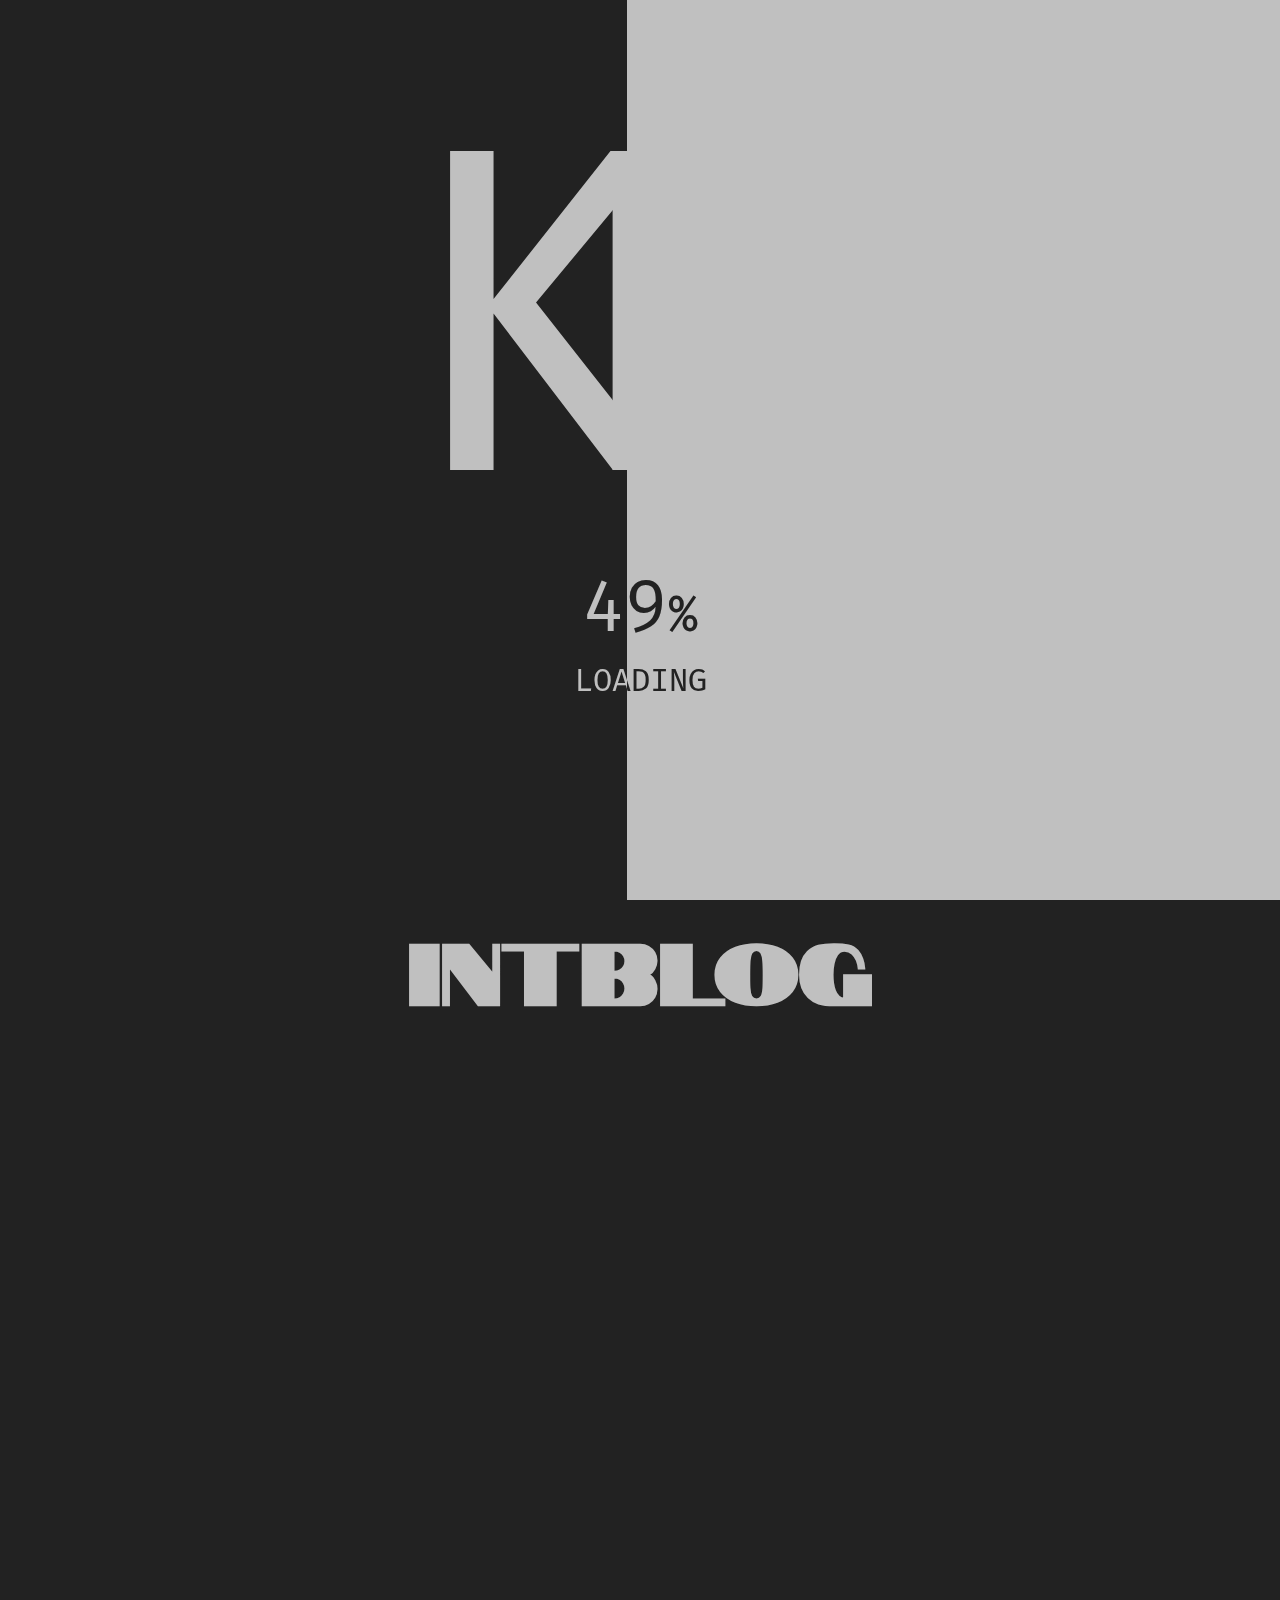
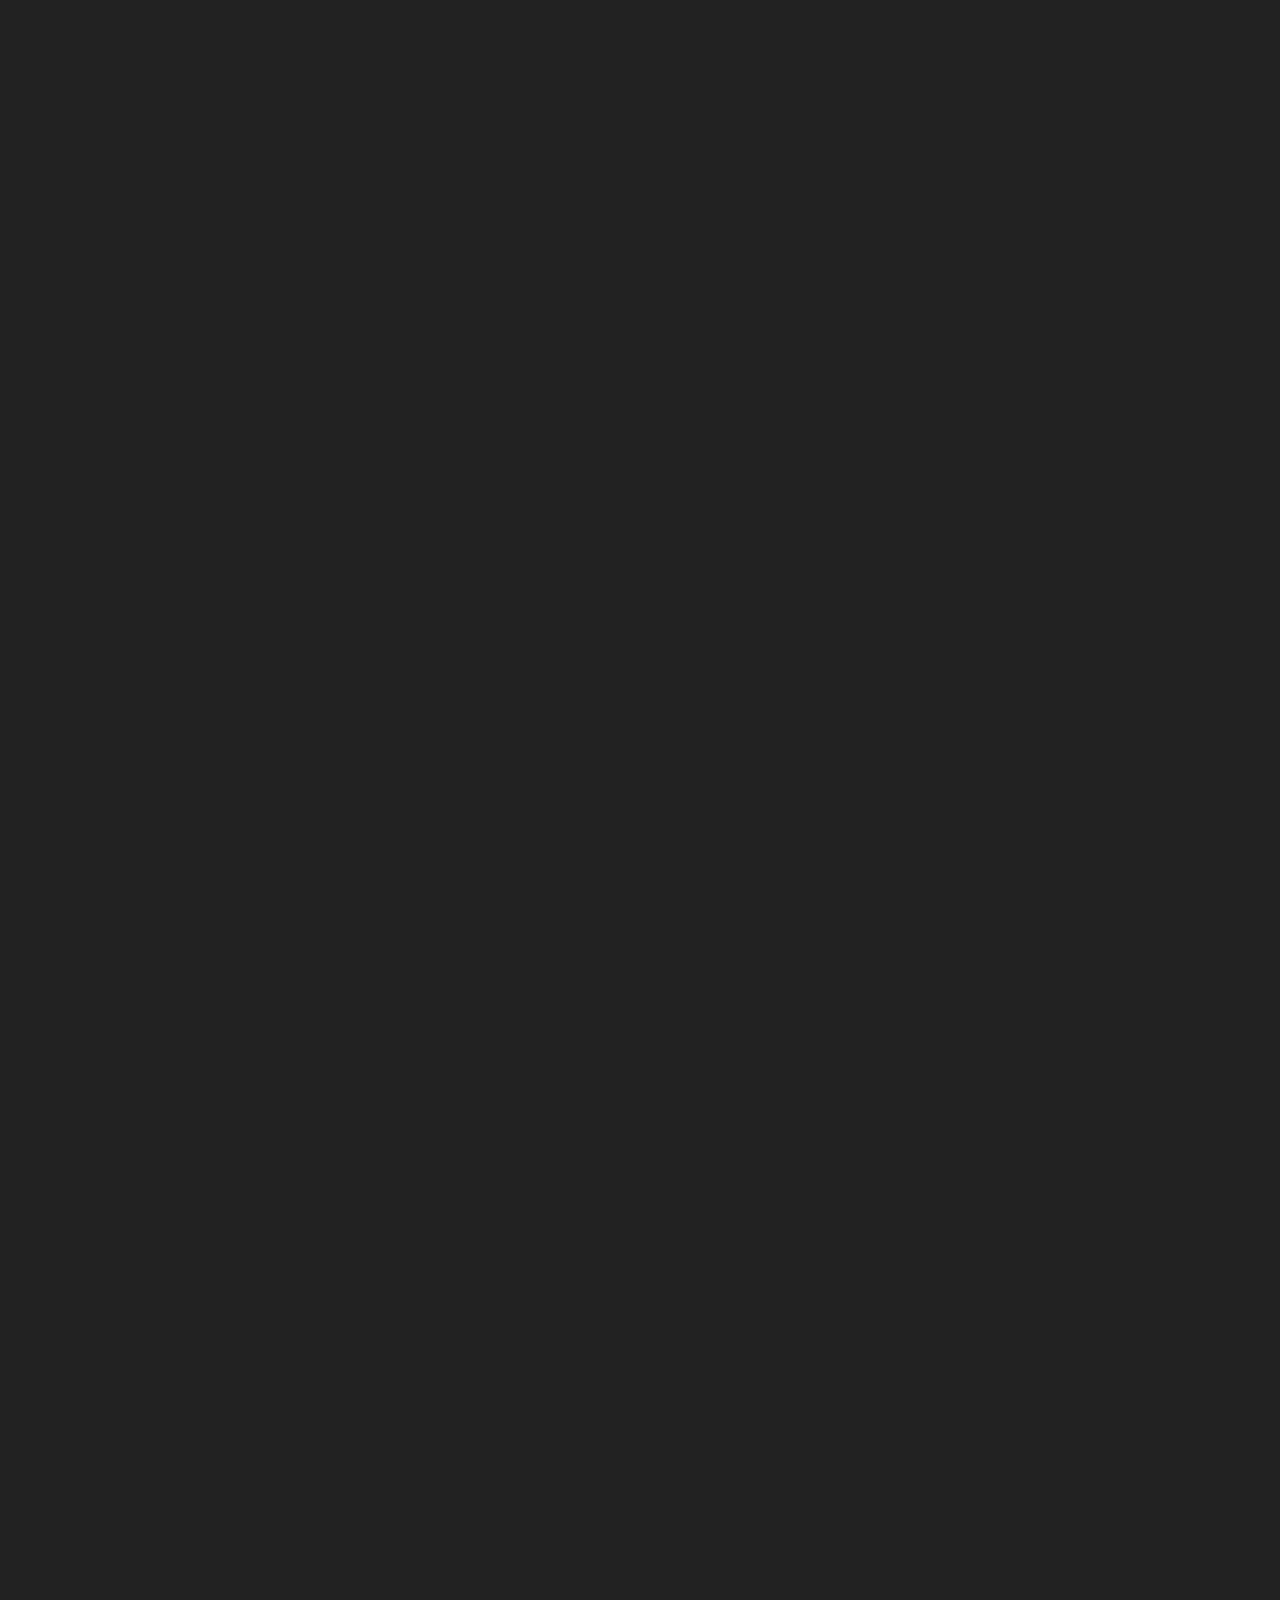
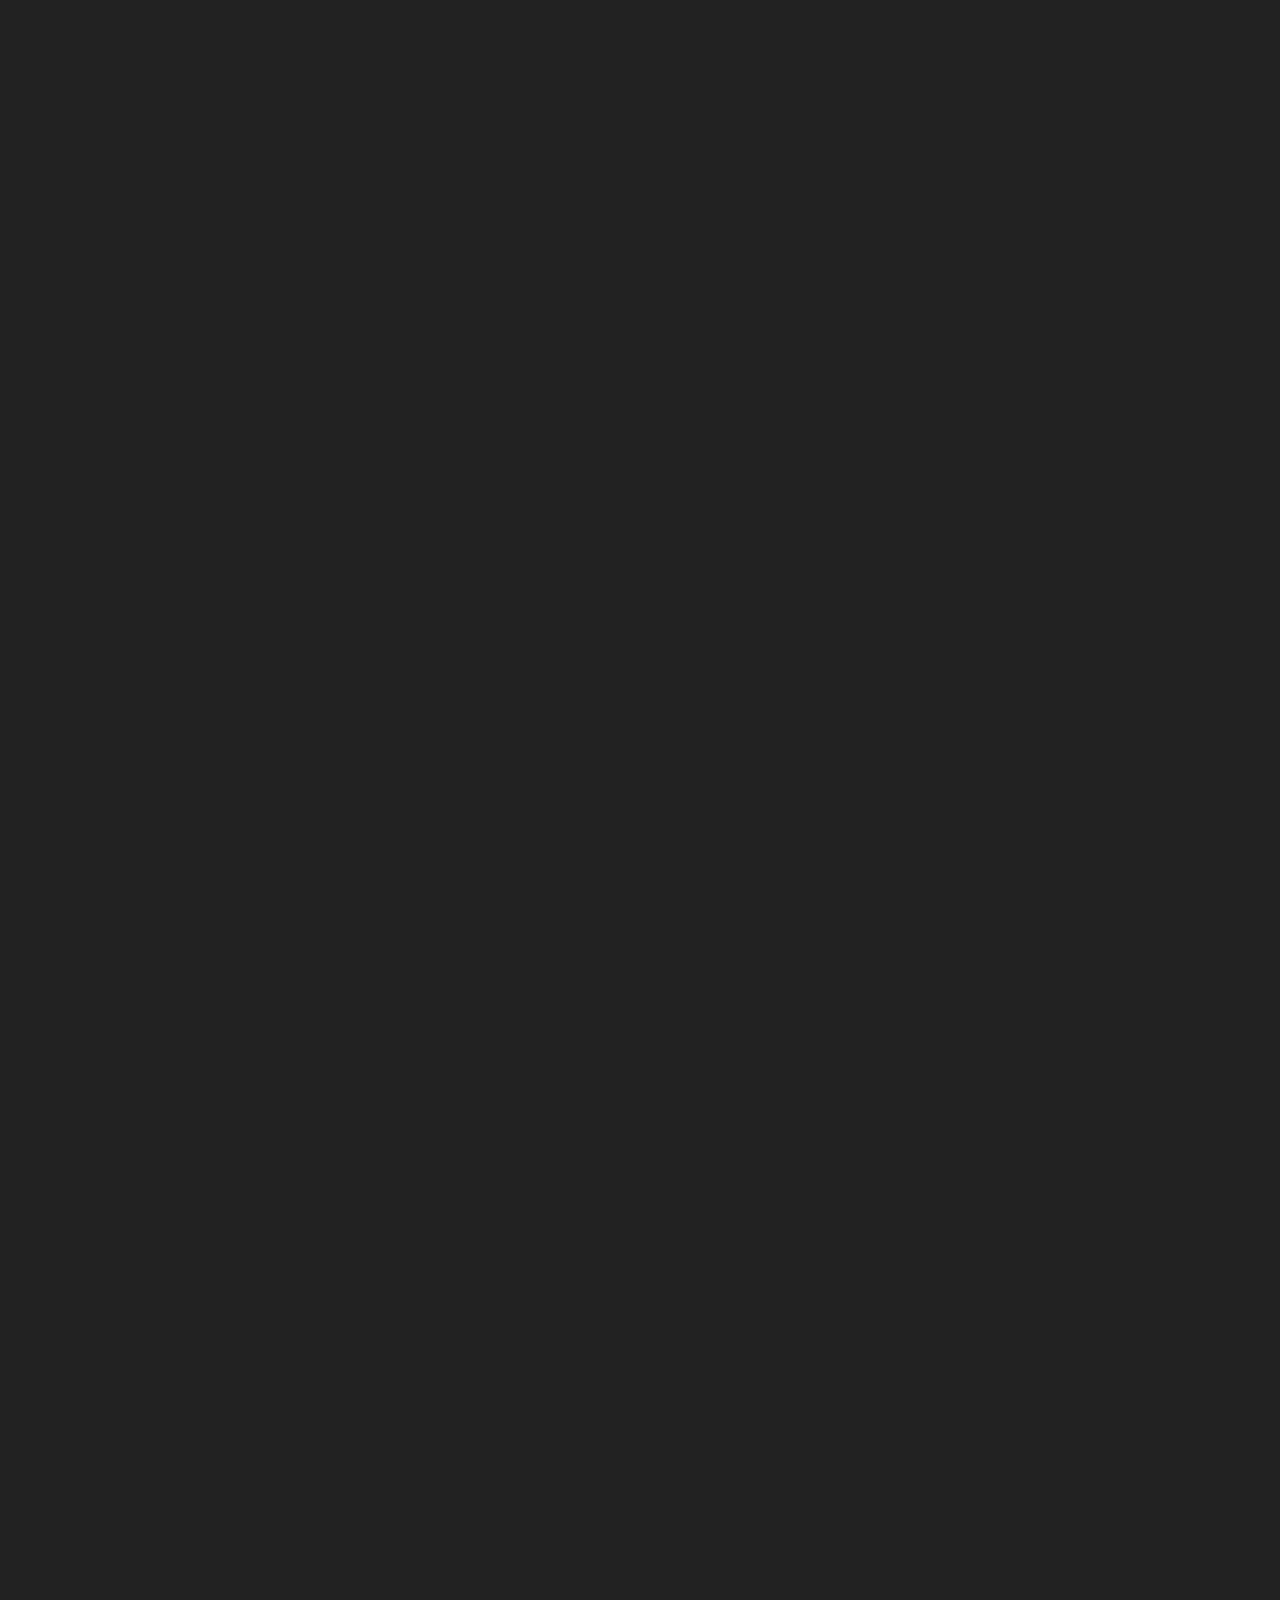
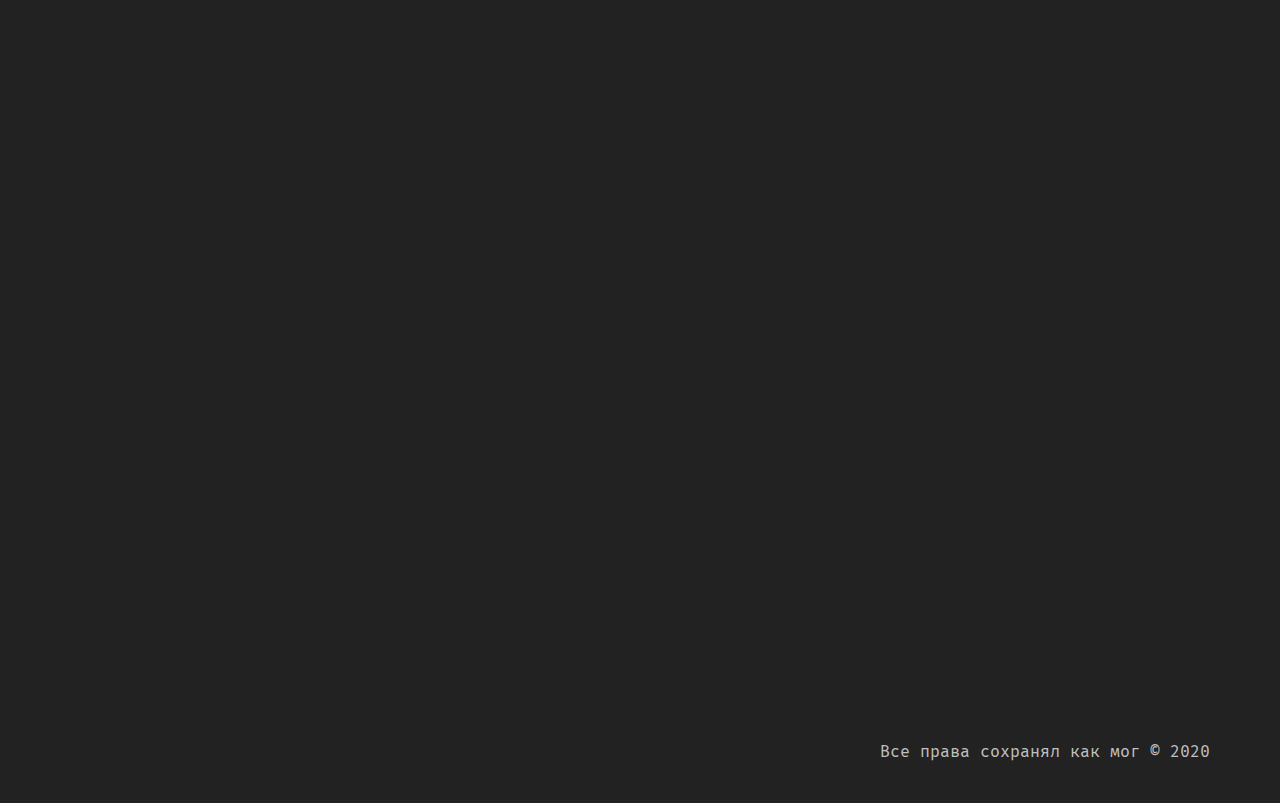
==== commit b2103fee: "Update index.html" ====
--- a/index.html
+++ b/index.html
@@ -42,7 +42,7 @@
                     <span></span>
                 </div>
                 <nav class="header__nav">
-                    <a data-aos="fade-down" data-aos-duration="700" data-aos-delay="0" href="#par" class="header__link hoverable blend">Мои работы</a>
+                    <a data-aos="fade-down" data-aos-duration="700" data-aos-delay="0" href="#par" class="header__link hoverable blend">Мої роботи</a>
                     <a data-aos="fade-down" data-aos-duration="700" data-aos-delay="50" href="https://www.weblancer.net/users/KonsteD/" target="_blank" class="header__link hoverable blend">Weblancer</a>
                     <a data-aos="fade-down" data-aos-duration="700" data-aos-delay="150" href="https://www.linkedin.com/in/konsted/" target="_blank" class="header__link hoverable blend">LinkedIn</a>
                     <a data-aos="fade-down" data-aos-duration="700" data-aos-delay="150" href="https://github.com/KonsteD" target="_blank" class="header__link hoverable blend">GitHub</a>
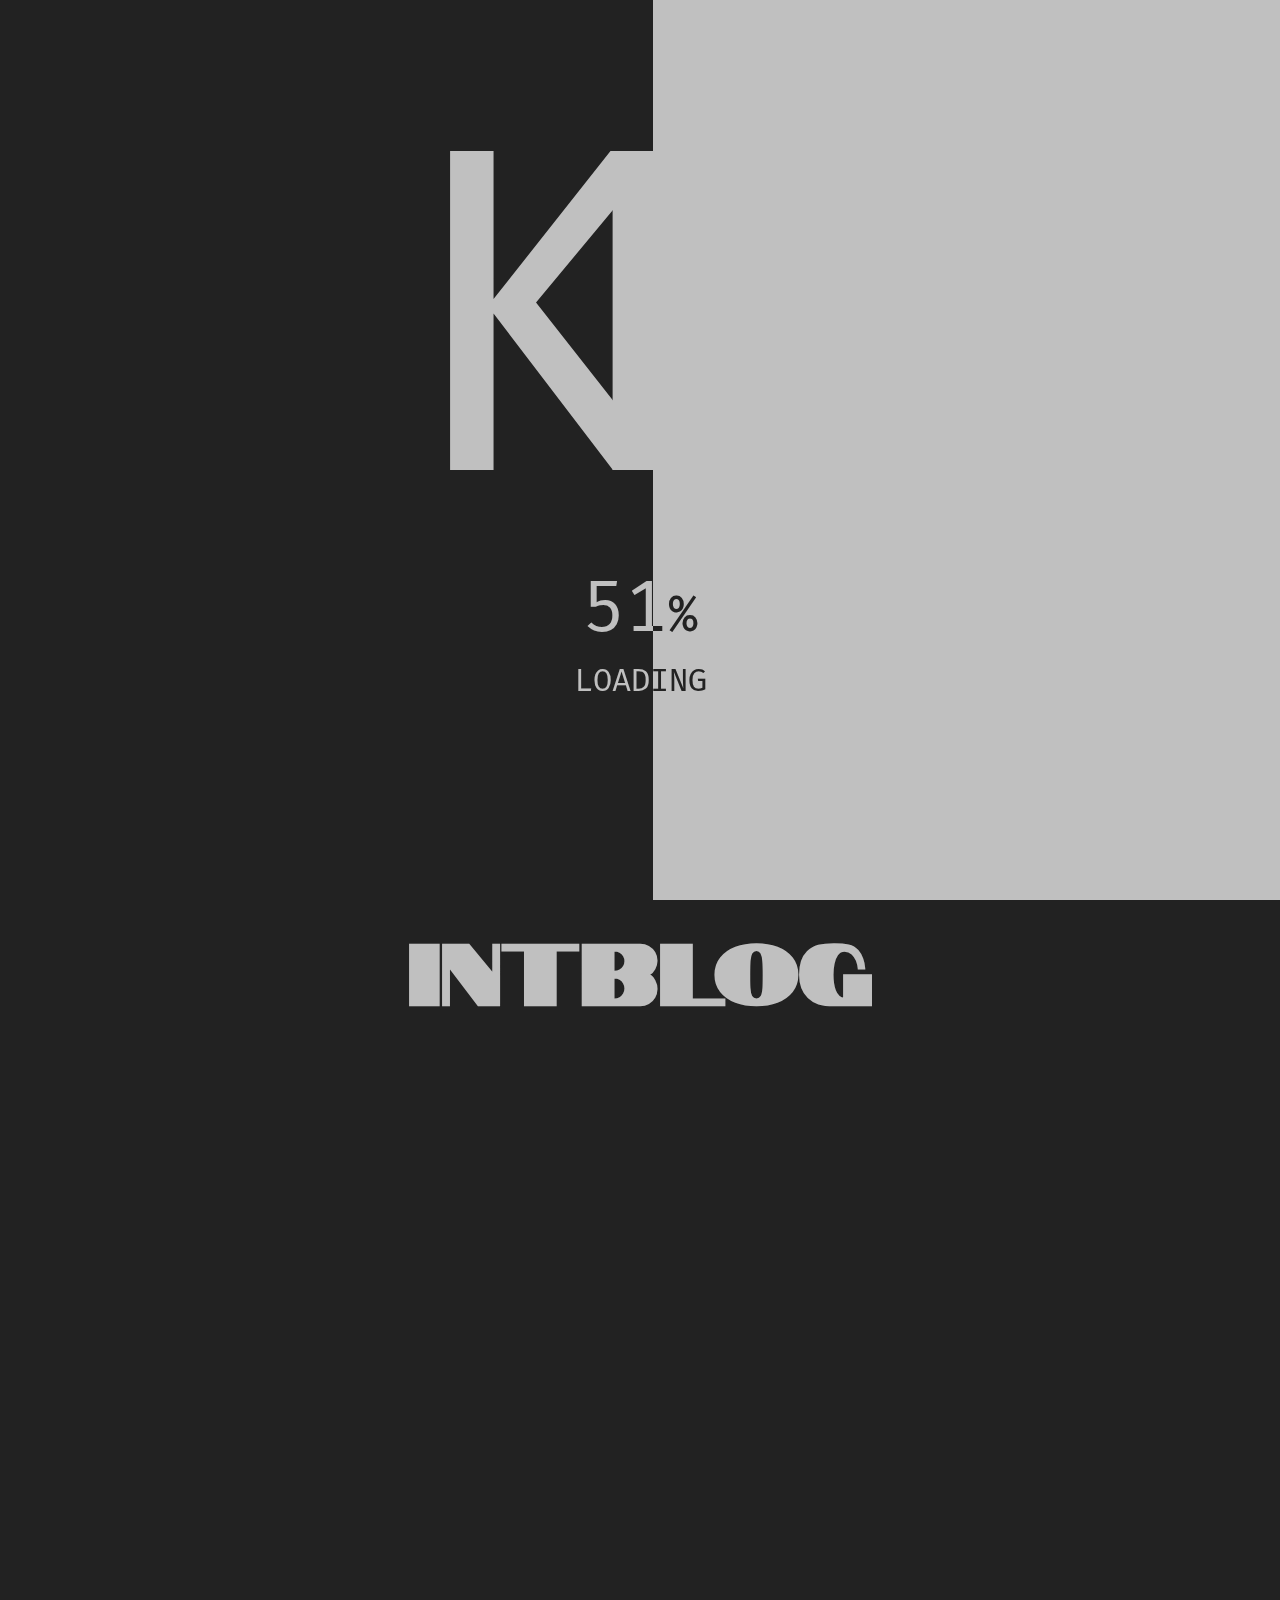
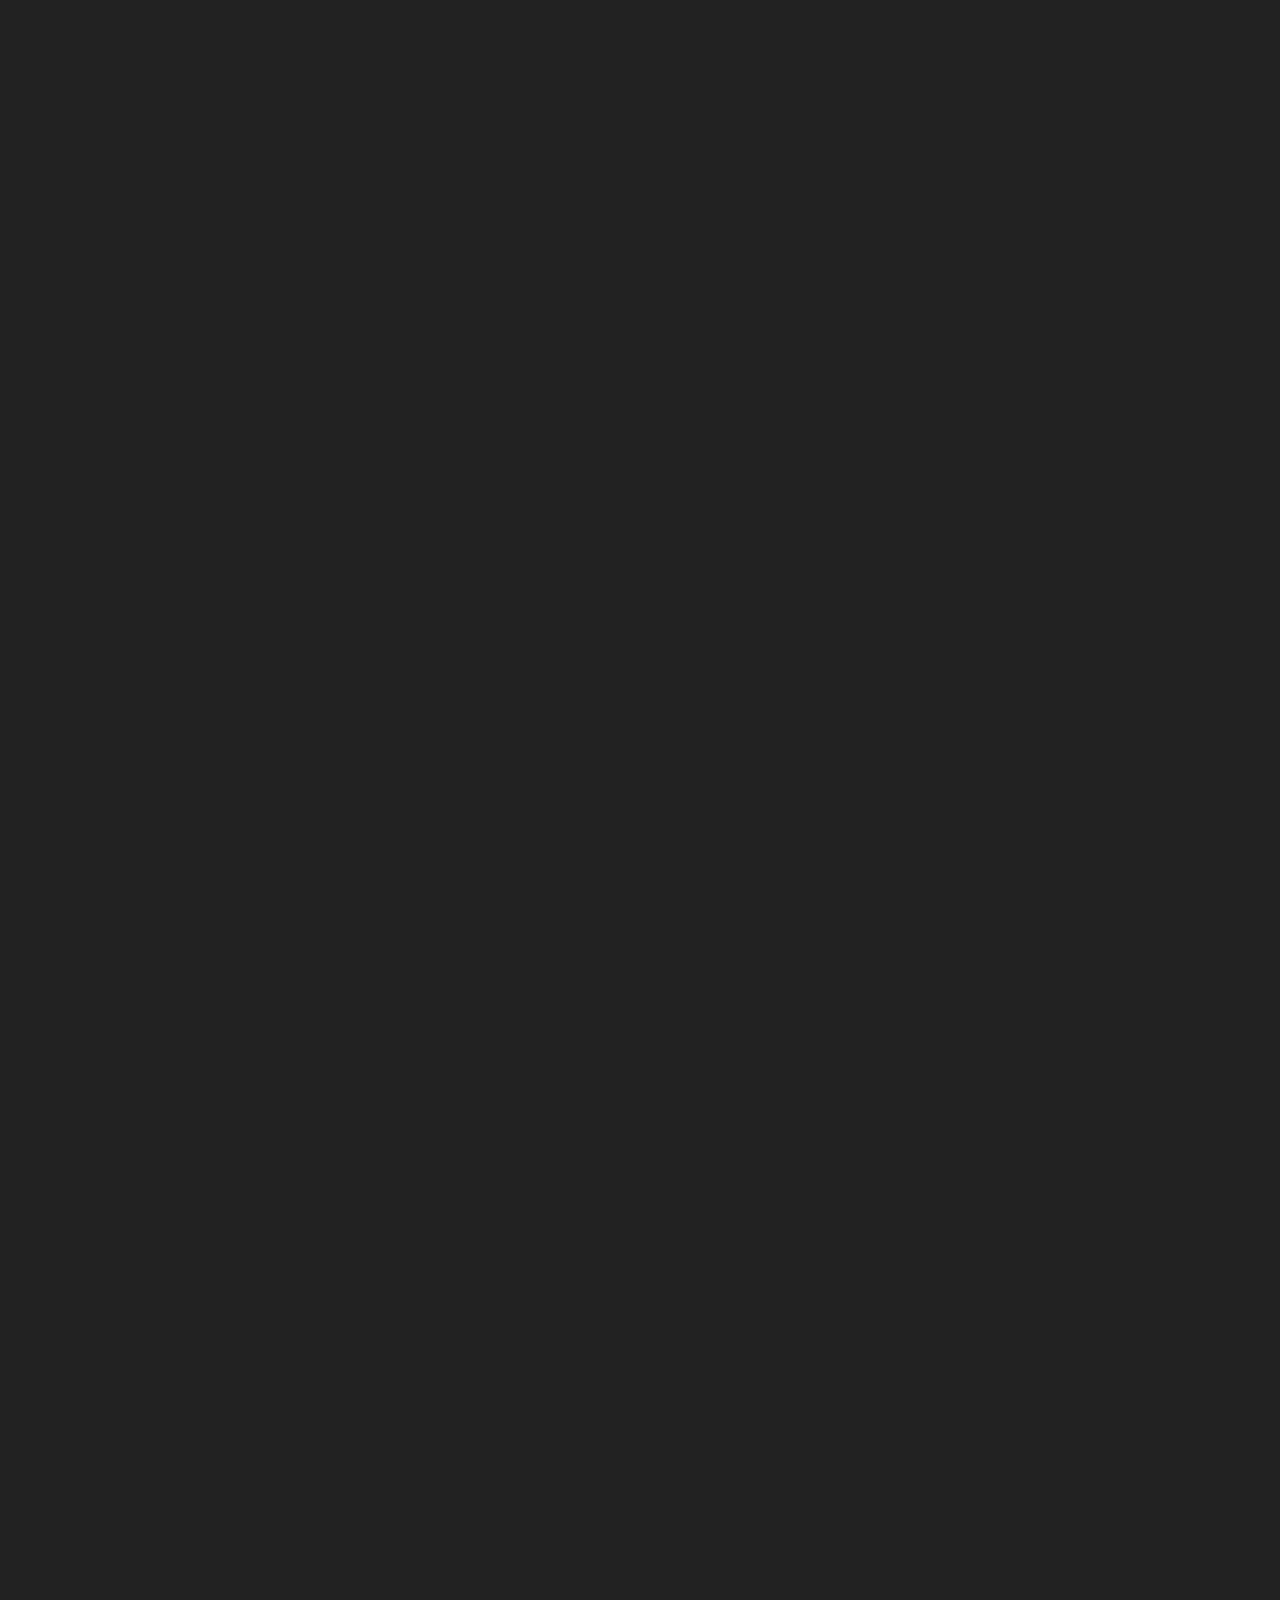
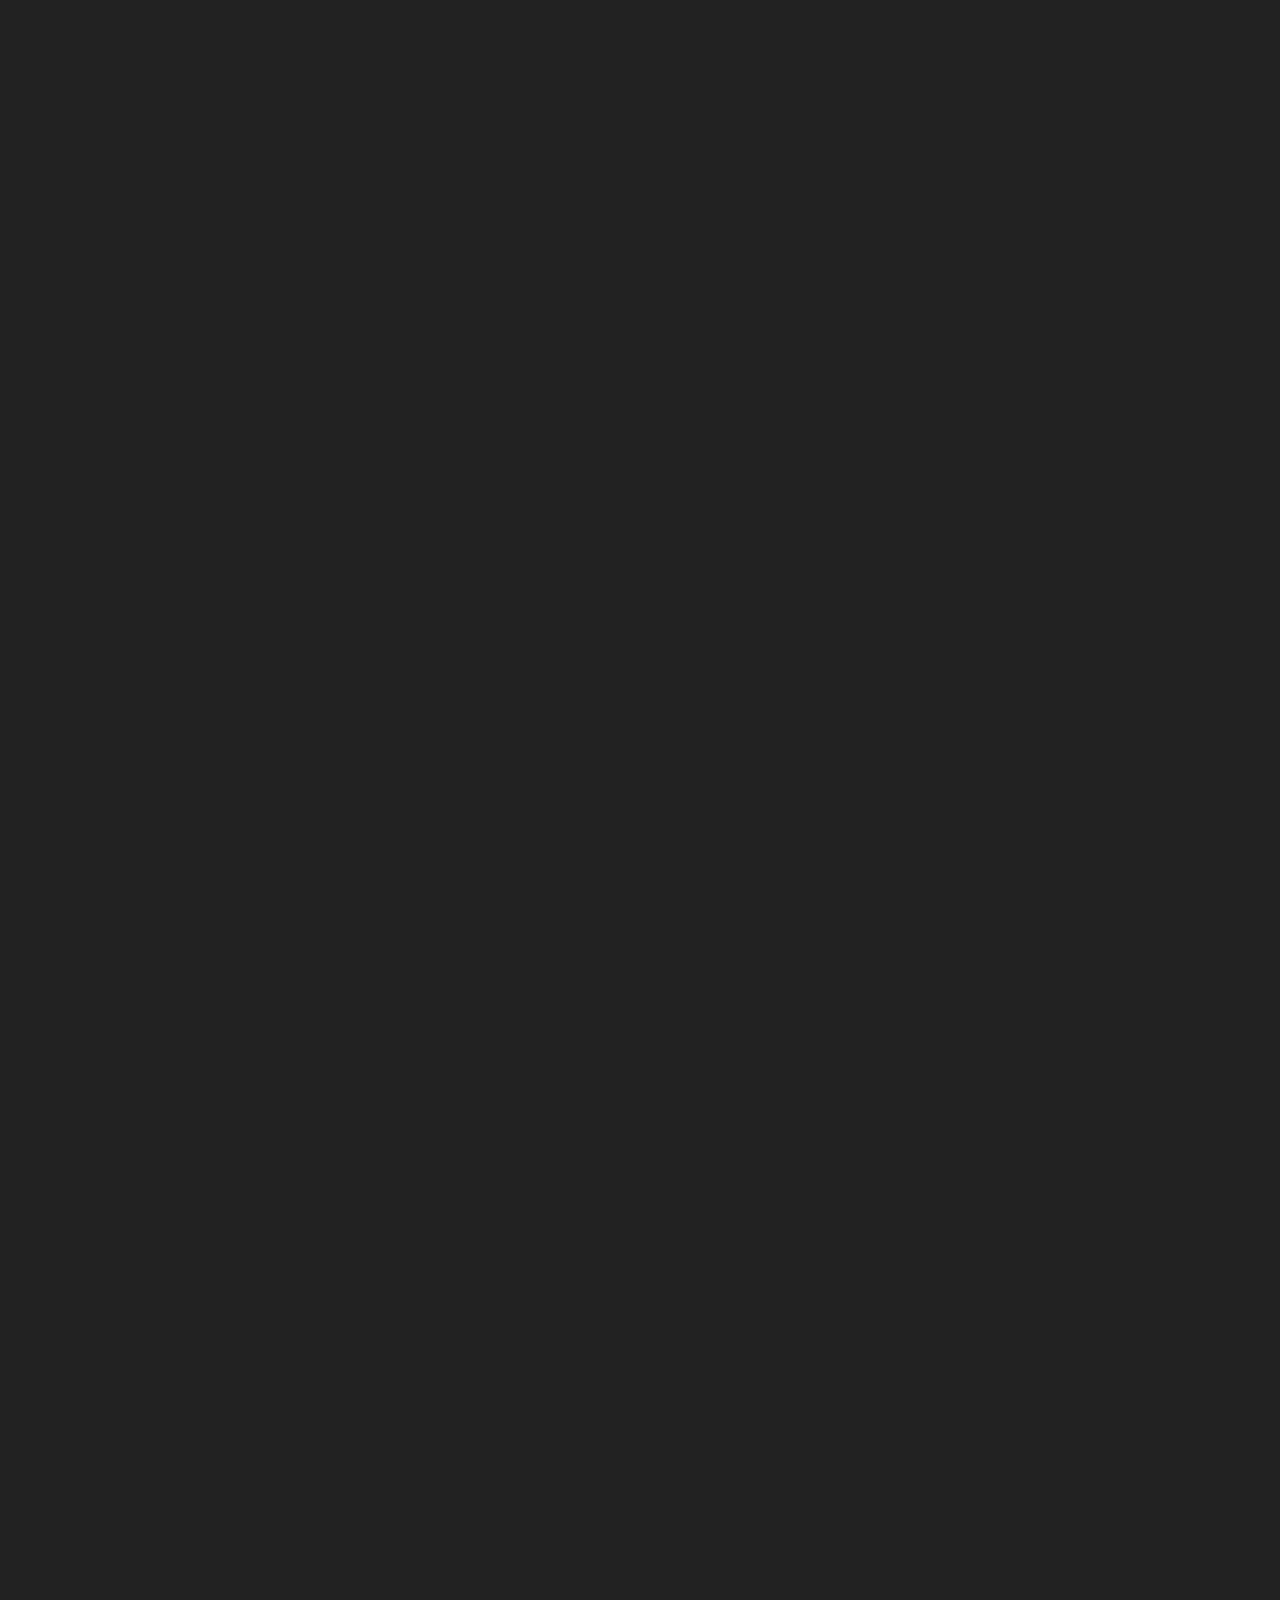
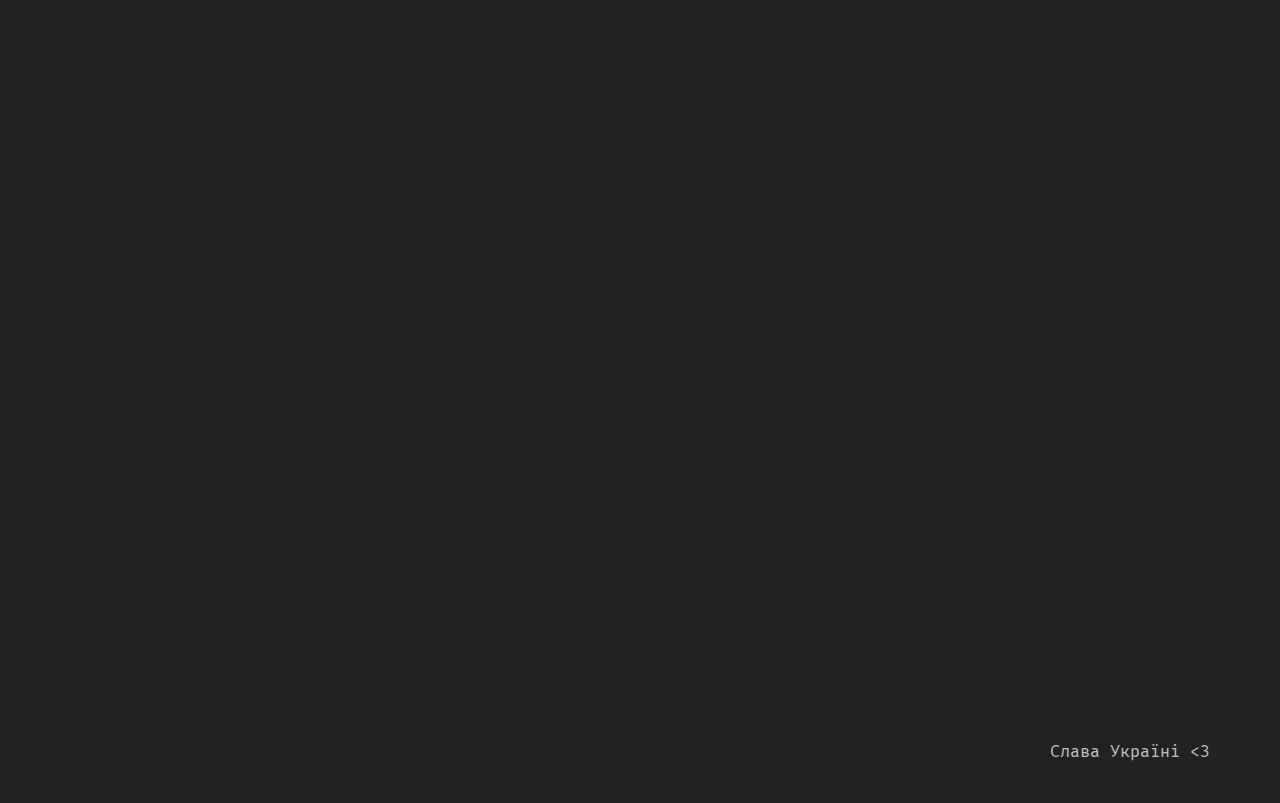
==== commit 173c8a97: "Update index.html" ====
--- a/index.html
+++ b/index.html
@@ -176,7 +176,7 @@
         <footer class="footer">
             <div class="footer__wrapper container">
                 <div class="footer__copy">
-                    Все права сохранял как мог © 2020
+                    Слава Україні <3
                 </div>
             </div>
         </footer>
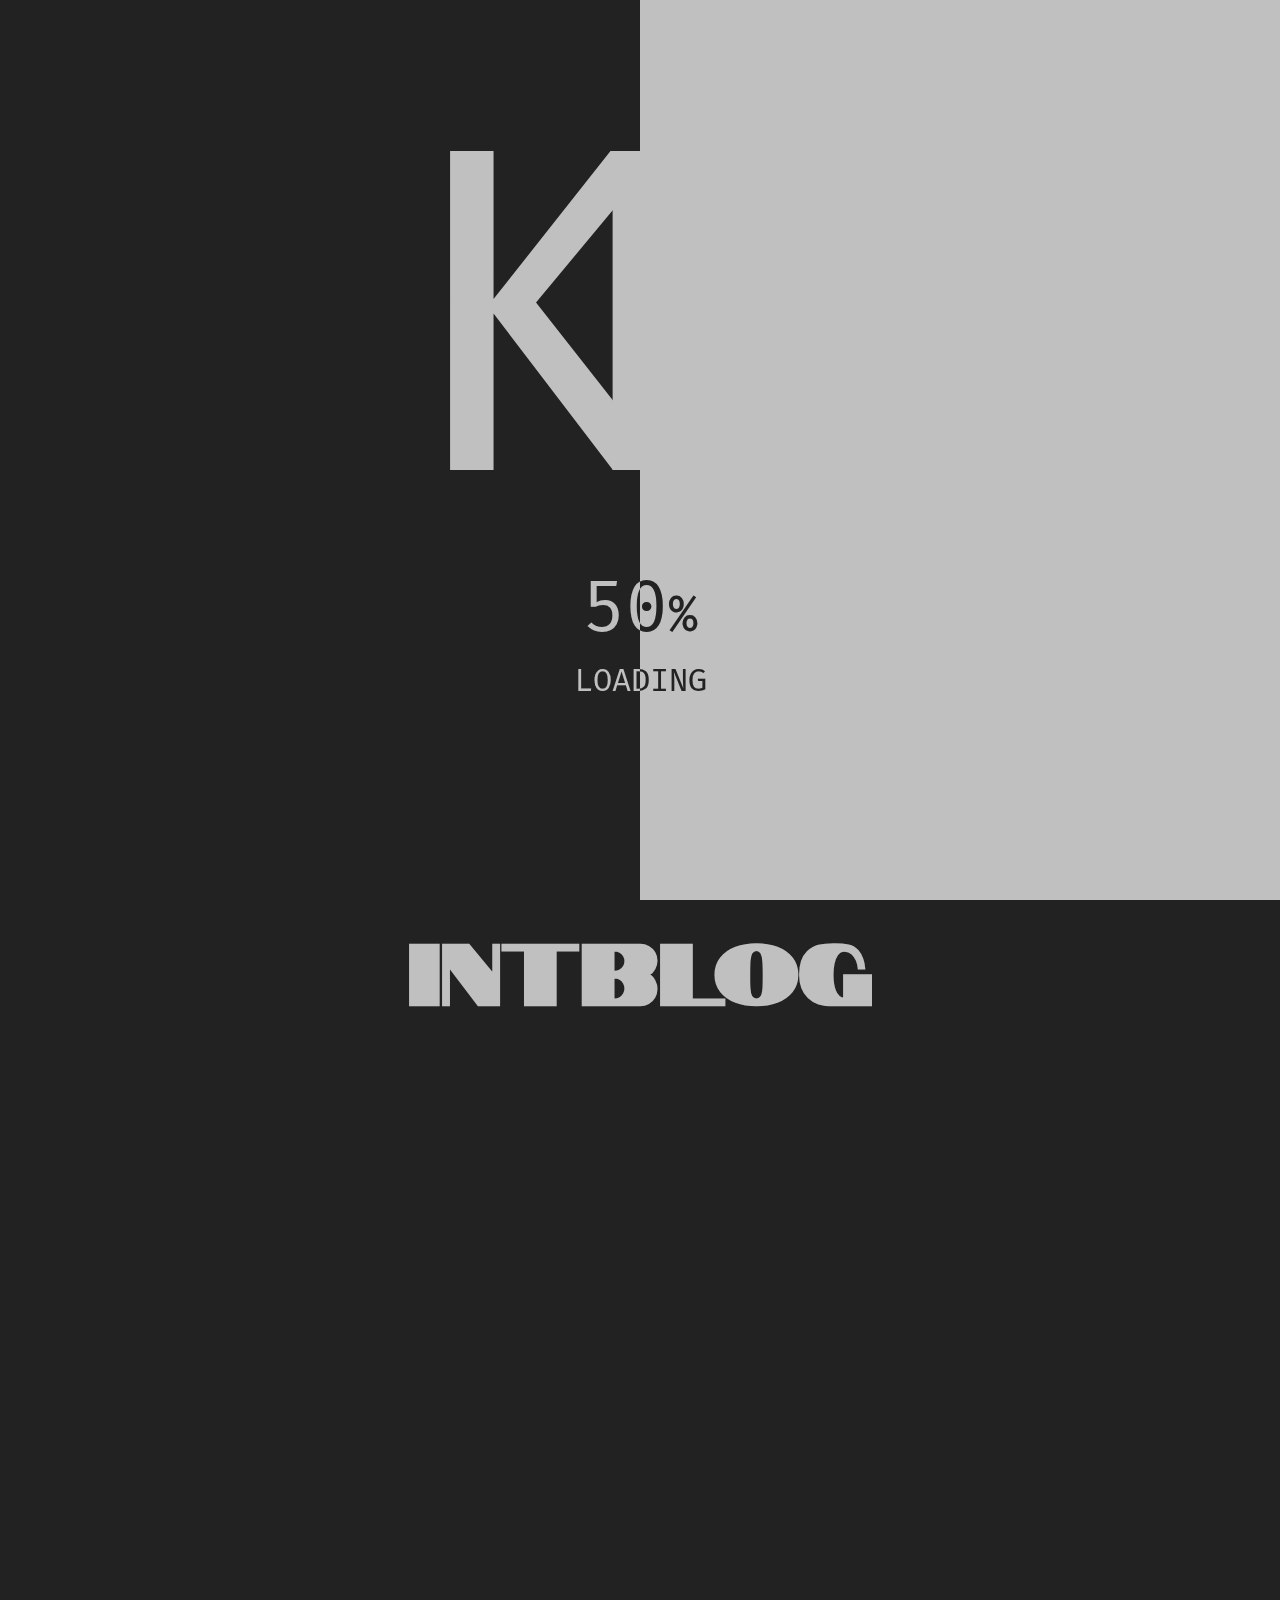
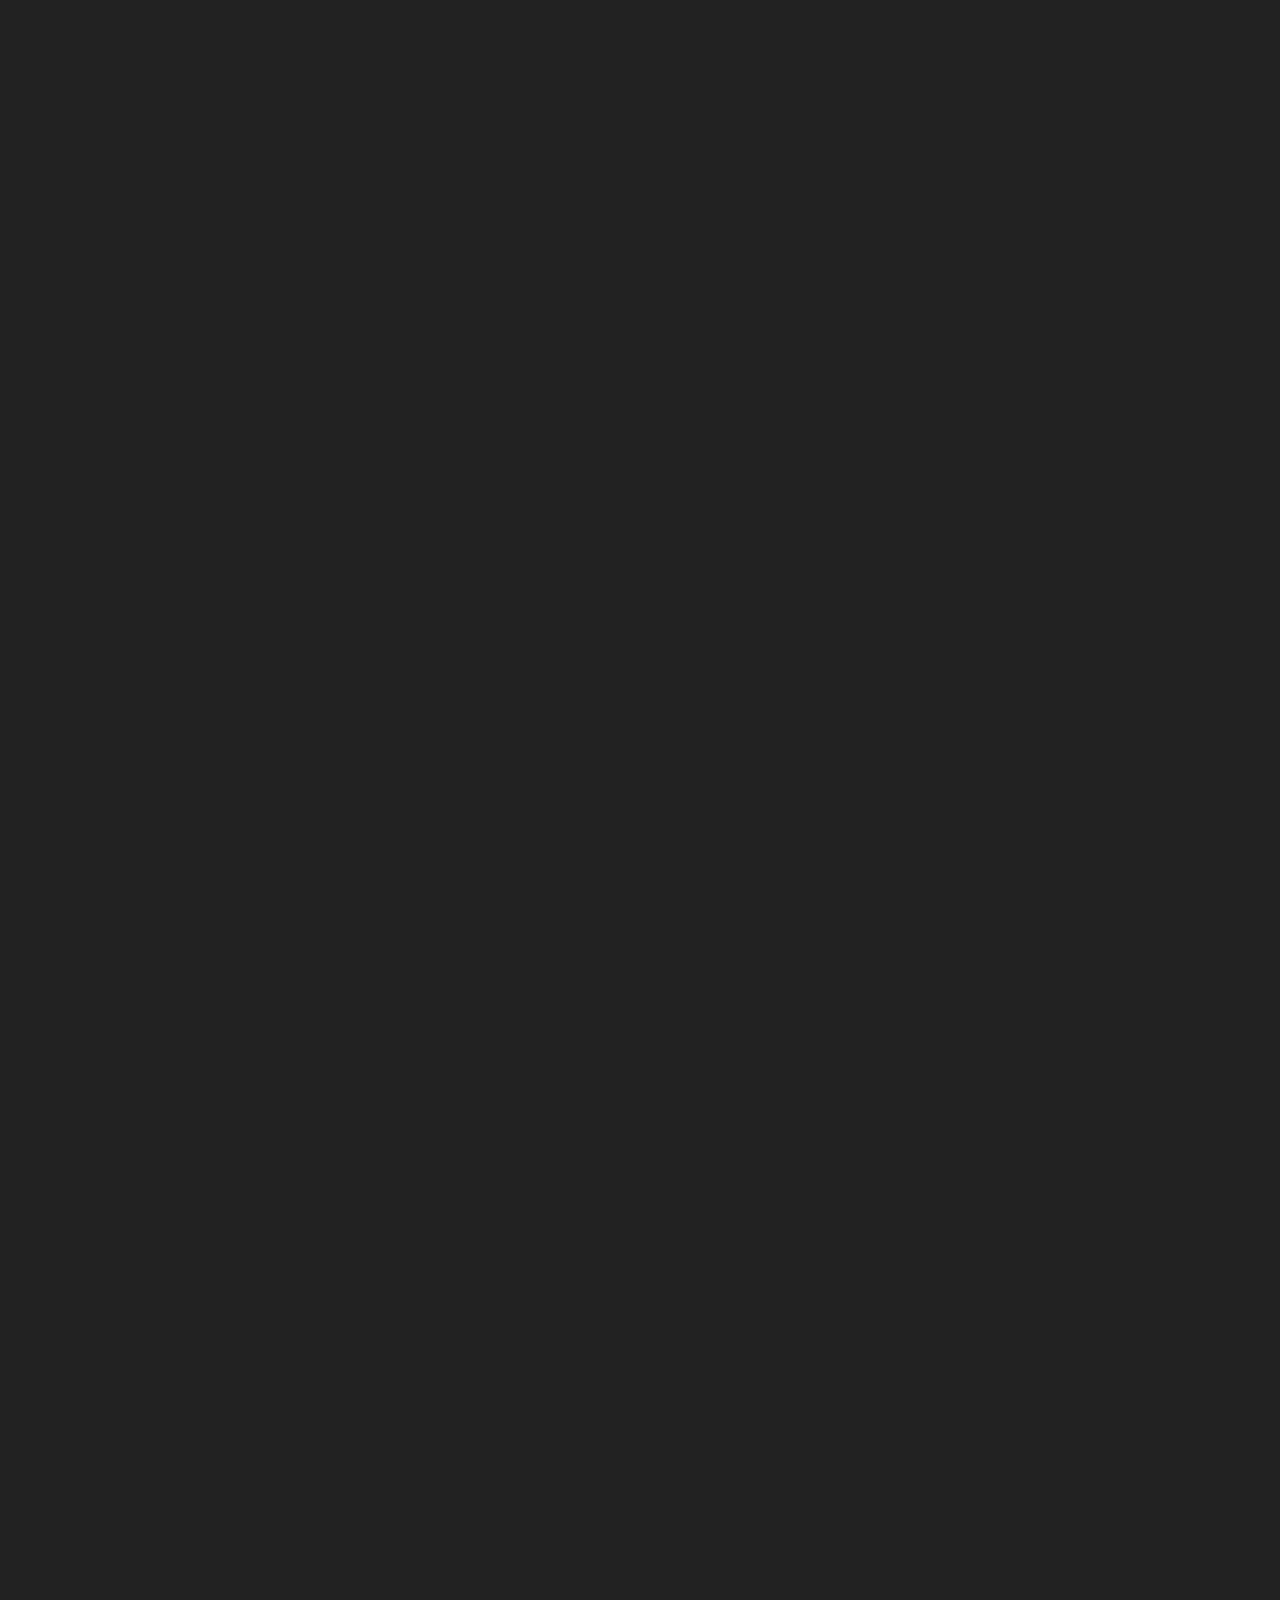
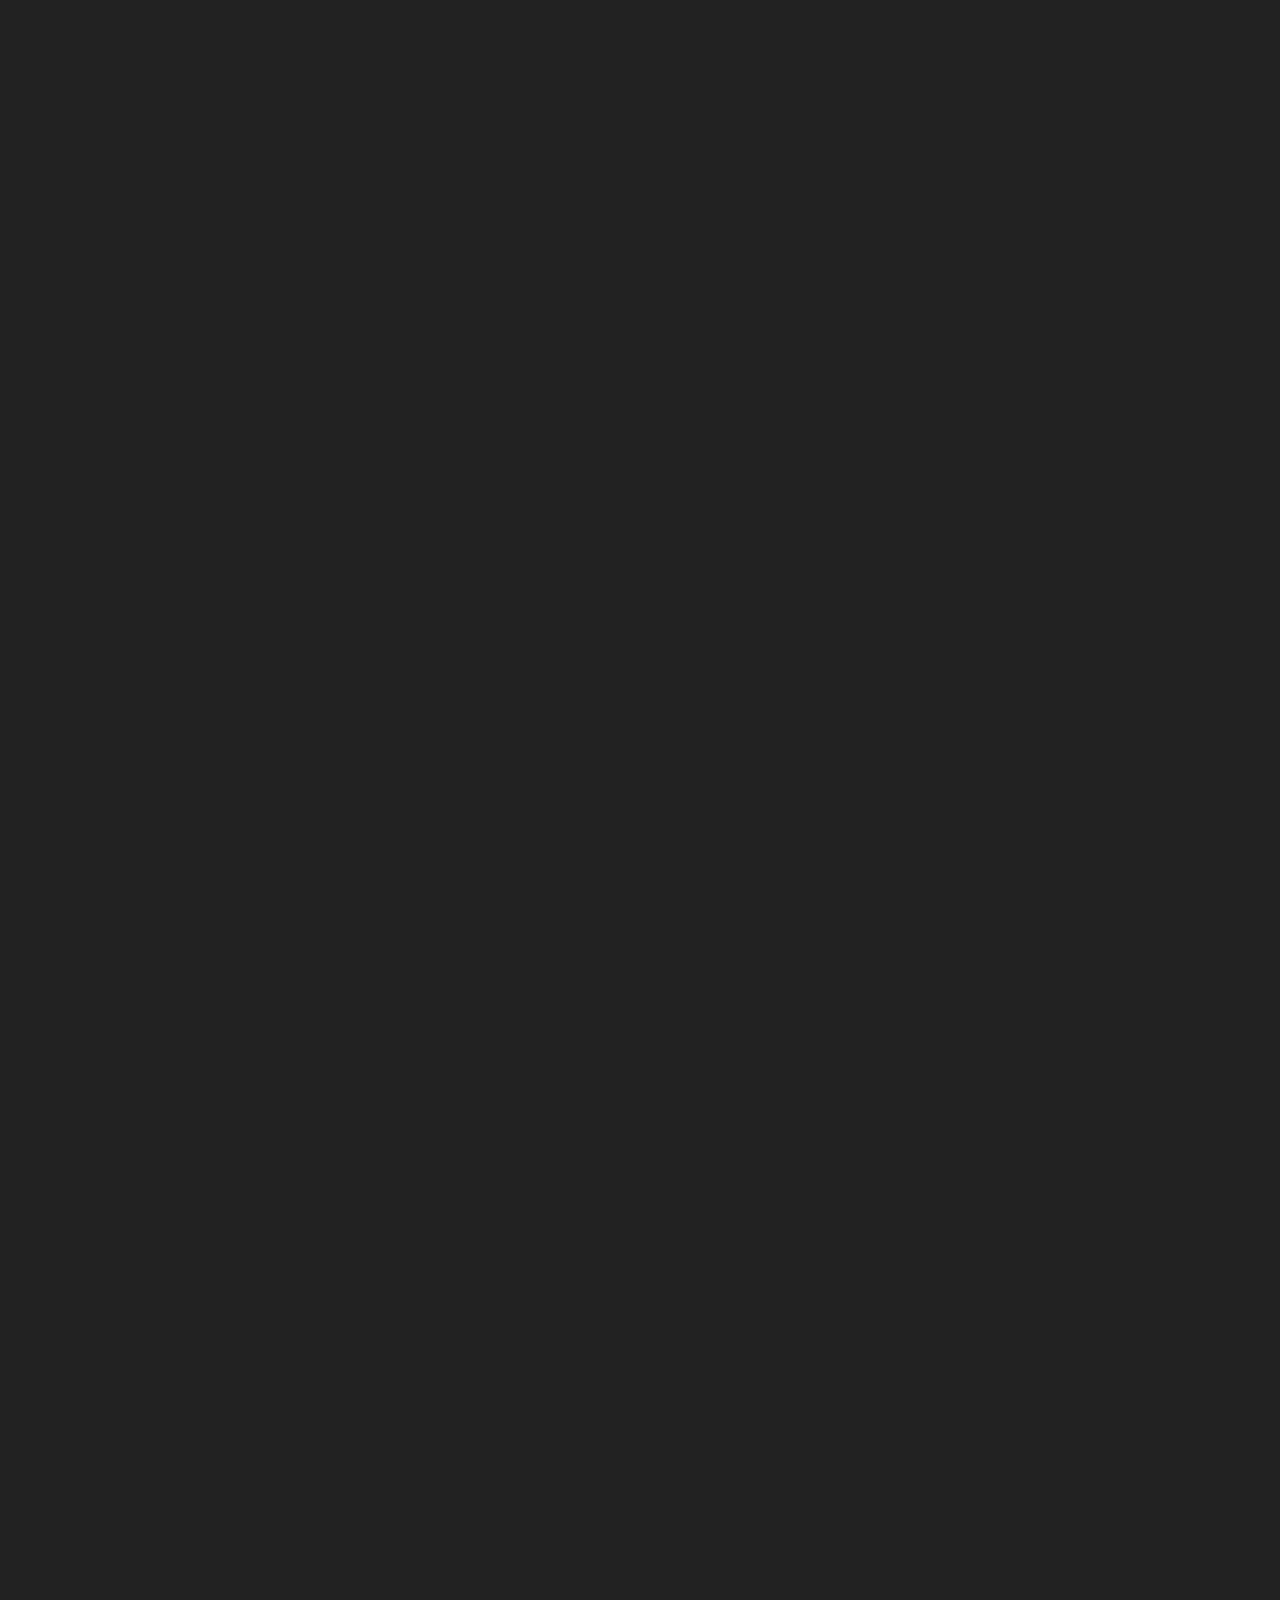
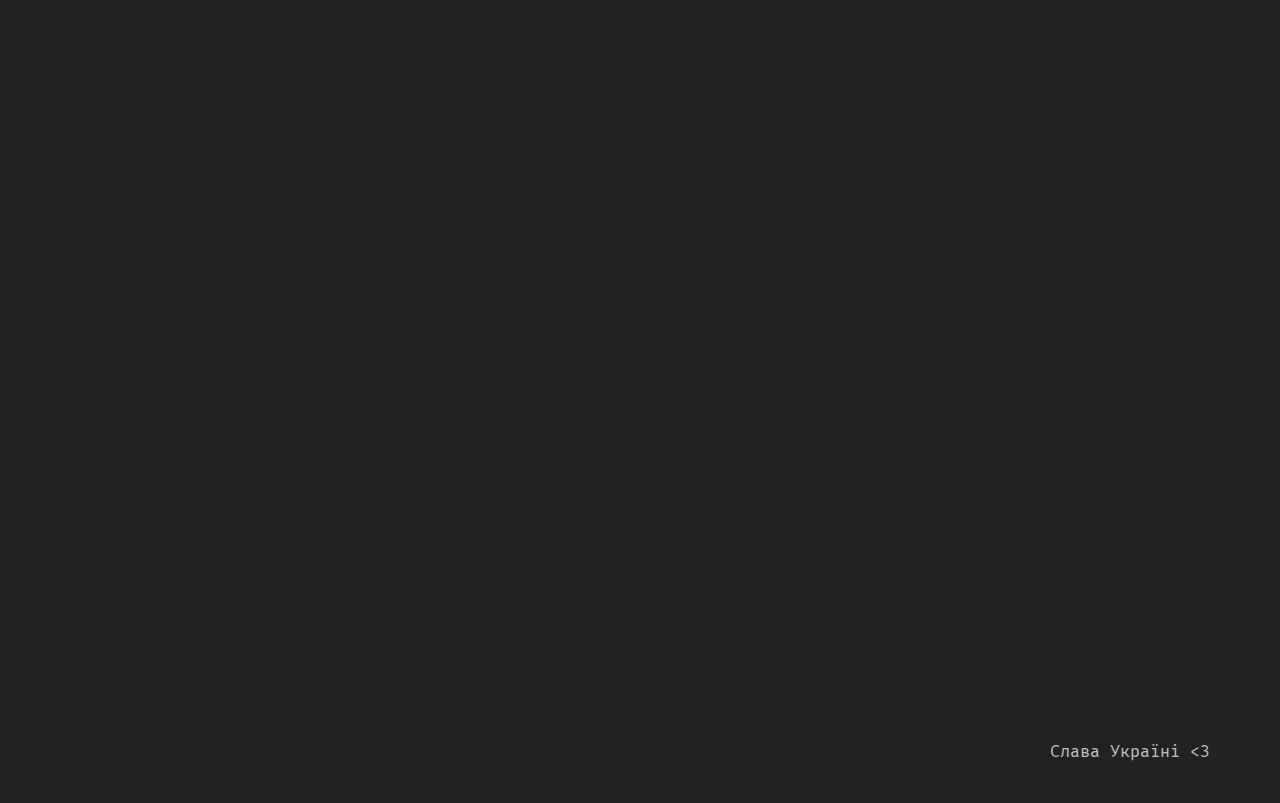
==== commit 11d526b1: "Update index.html" ====
--- a/index.html
+++ b/index.html
@@ -3,7 +3,7 @@
     <head>
         <link rel="shortcut icon" href="img/icons/logo.ico" type="image/x-icon">
         <link rel="stylesheet" href="css/index-dist.css">
-        <title>Portfolio | Konstantine Degtyarenko - Front-End Developer</title>
+        <title>Portfolio | Konstiantyn Dehtiarenko - Front-End Developer</title>
         <meta http-equiv="Content-Type" content="text/html;charset=UTF-8">
         <meta name="viewport" content="width=device-width, initial-scale=1.0, maximum-scale=1.0, user-scalable=0">
     </head>
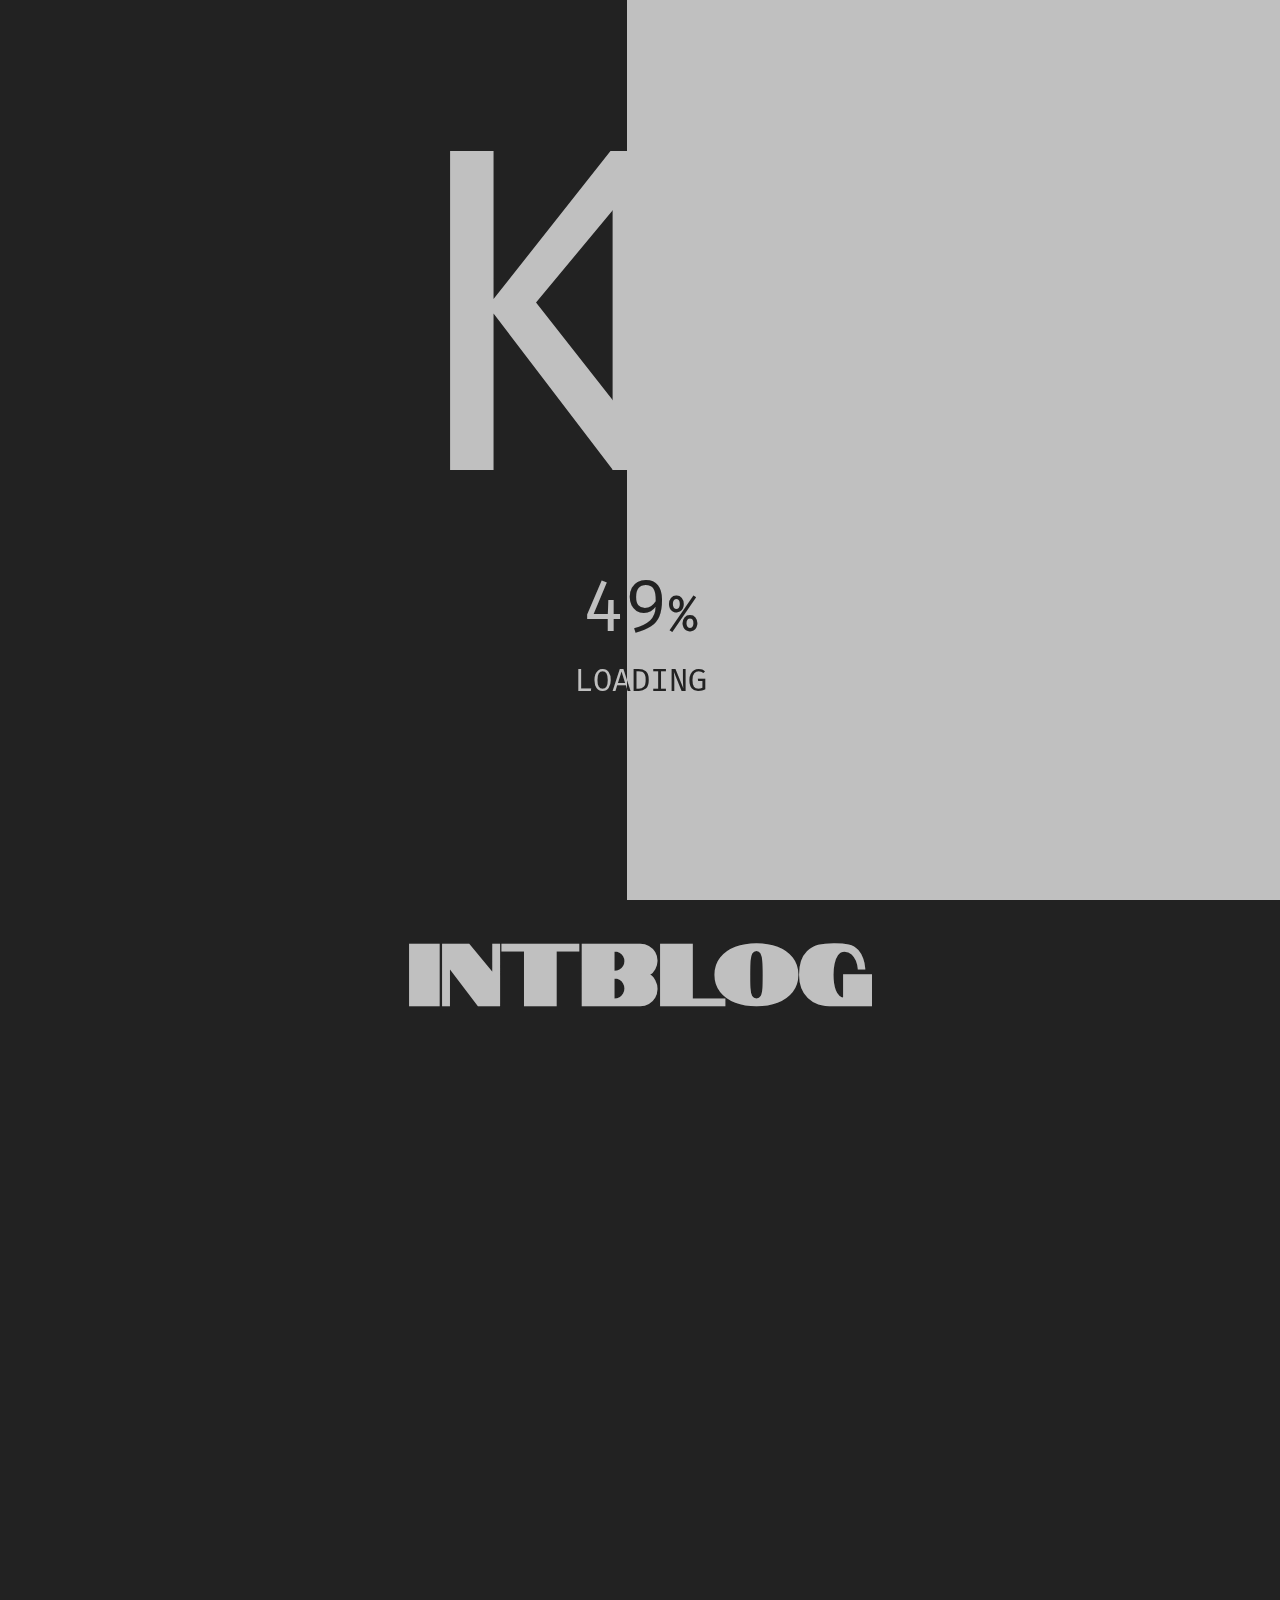
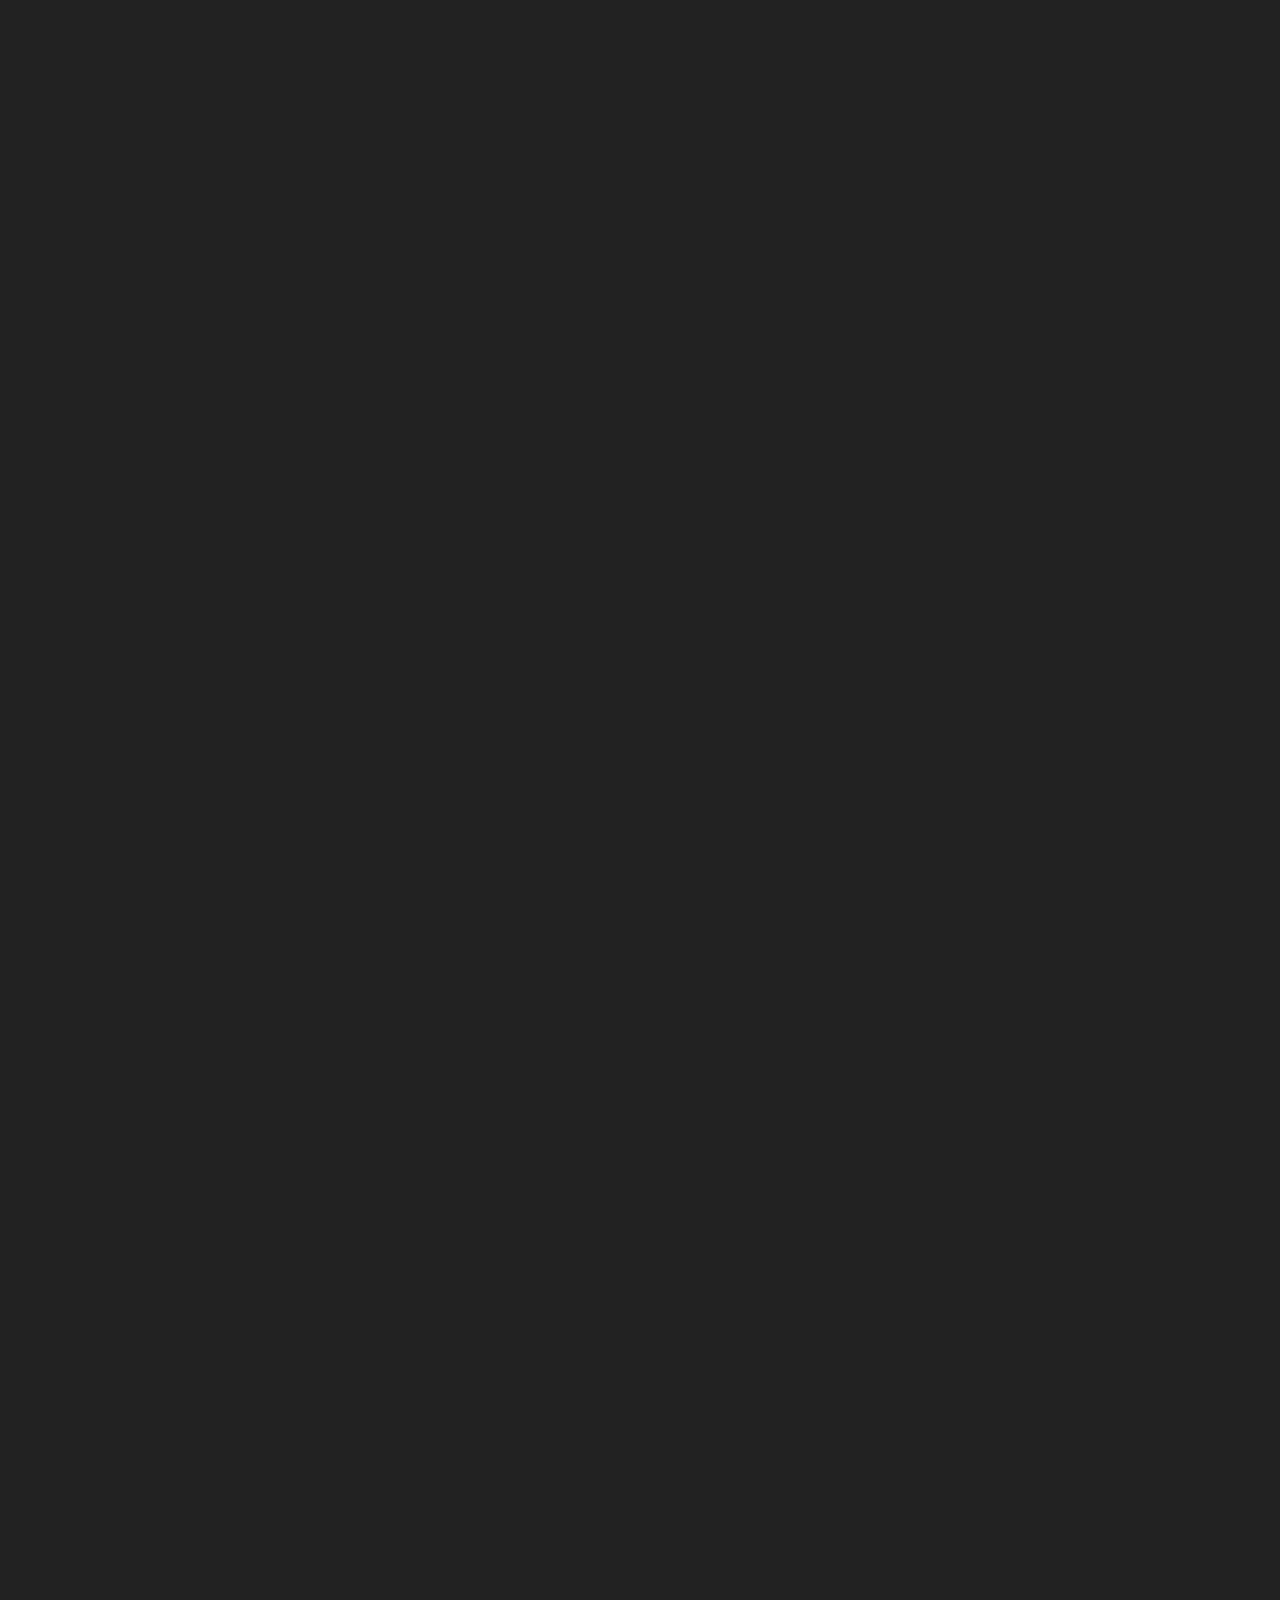
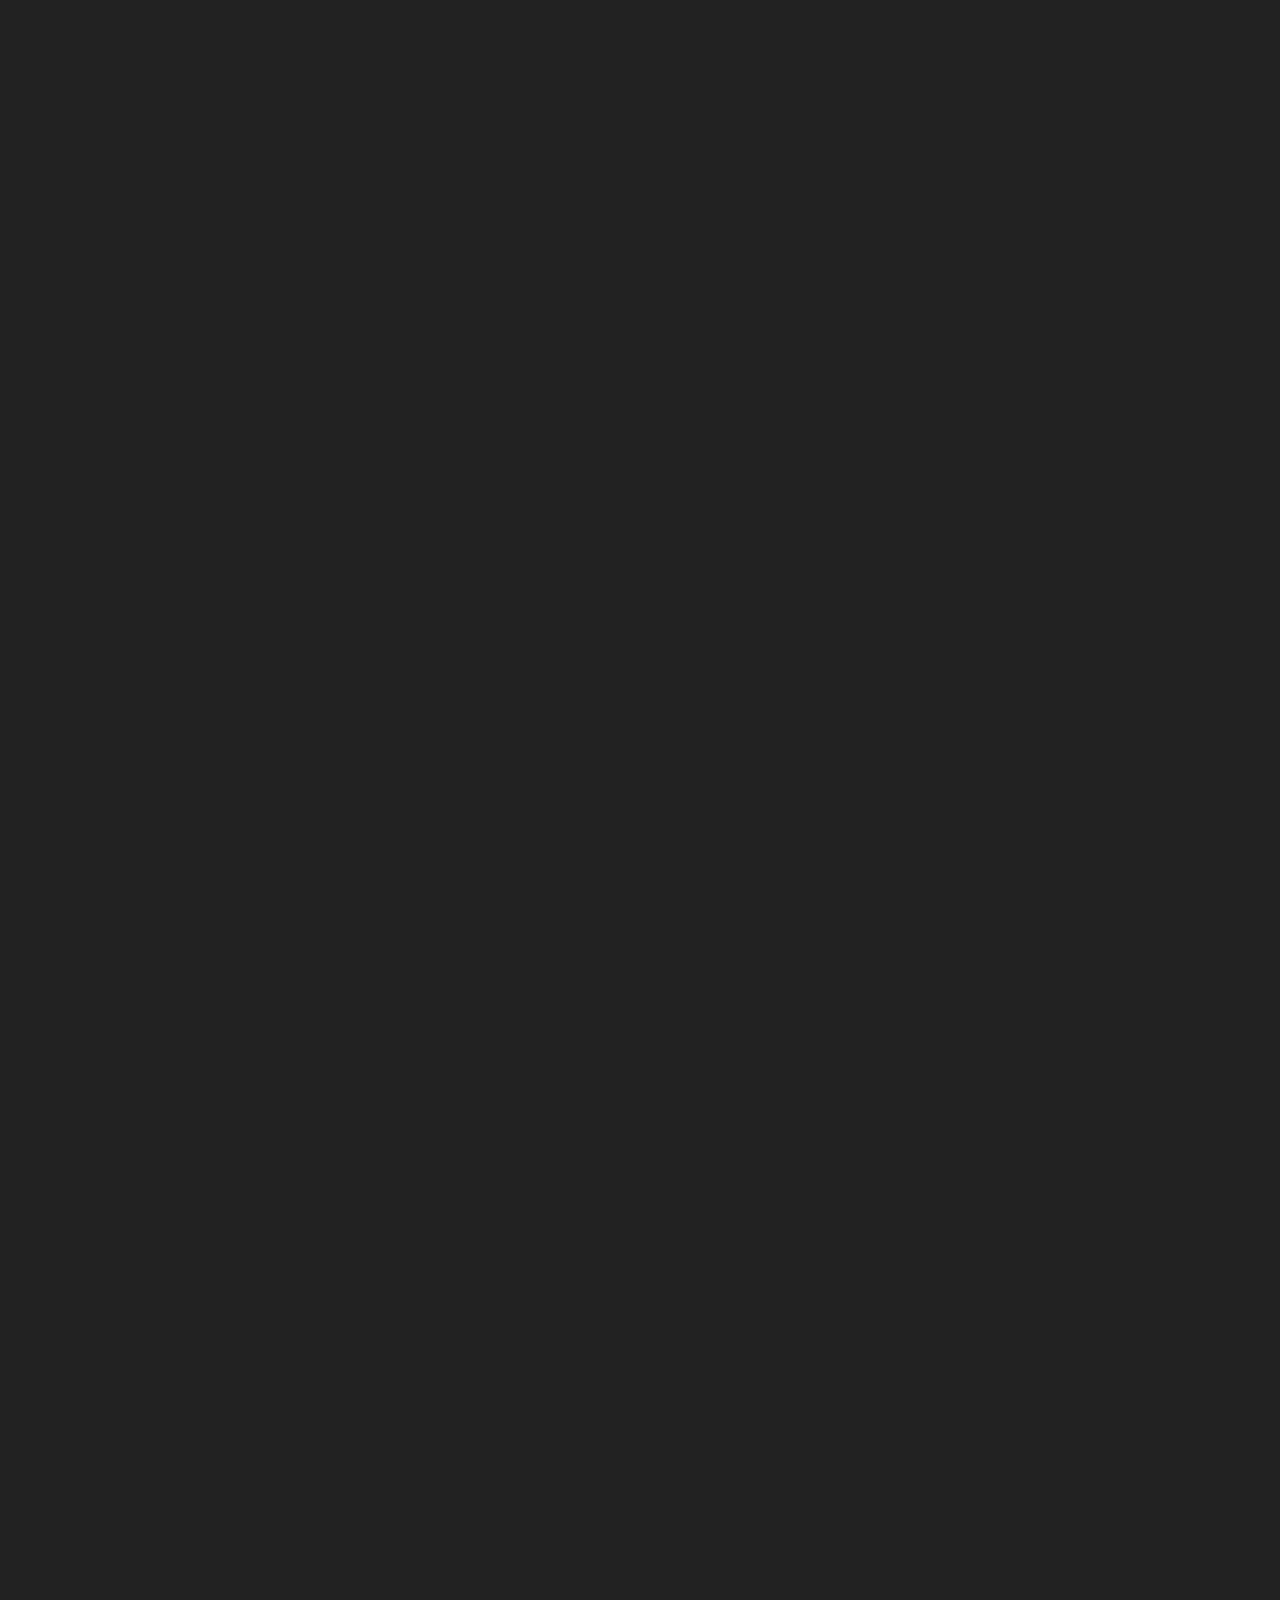
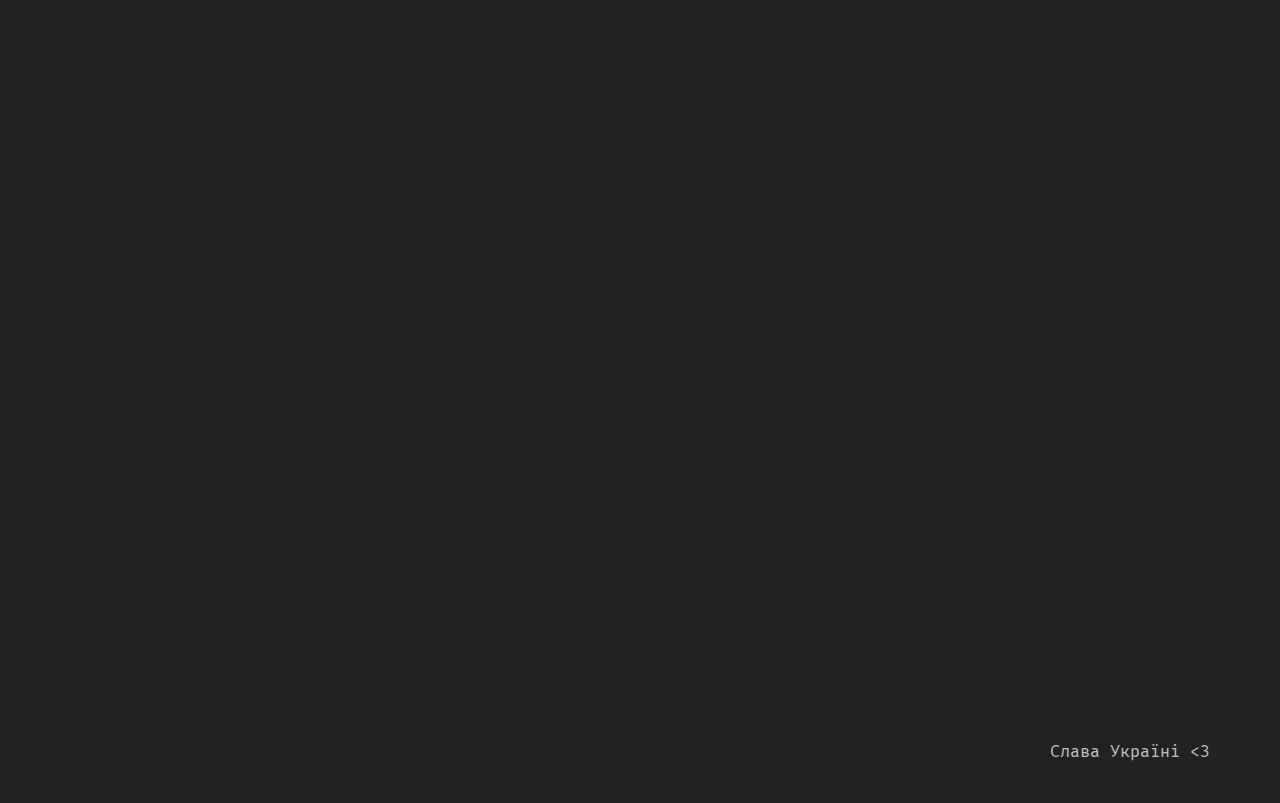
==== commit b862683b: "Update index.html" ====
--- a/index.html
+++ b/index.html
@@ -3,7 +3,7 @@
     <head>
         <link rel="shortcut icon" href="img/icons/logo.ico" type="image/x-icon">
         <link rel="stylesheet" href="css/index-dist.css">
-        <title>Portfolio | Konstiantyn Dehtiarenko - Front-End Developer</title>
+        <title>Portfolio | Kostiantyn Dehtiarenko - Front-End Developer</title>
         <meta http-equiv="Content-Type" content="text/html;charset=UTF-8">
         <meta name="viewport" content="width=device-width, initial-scale=1.0, maximum-scale=1.0, user-scalable=0">
     </head>
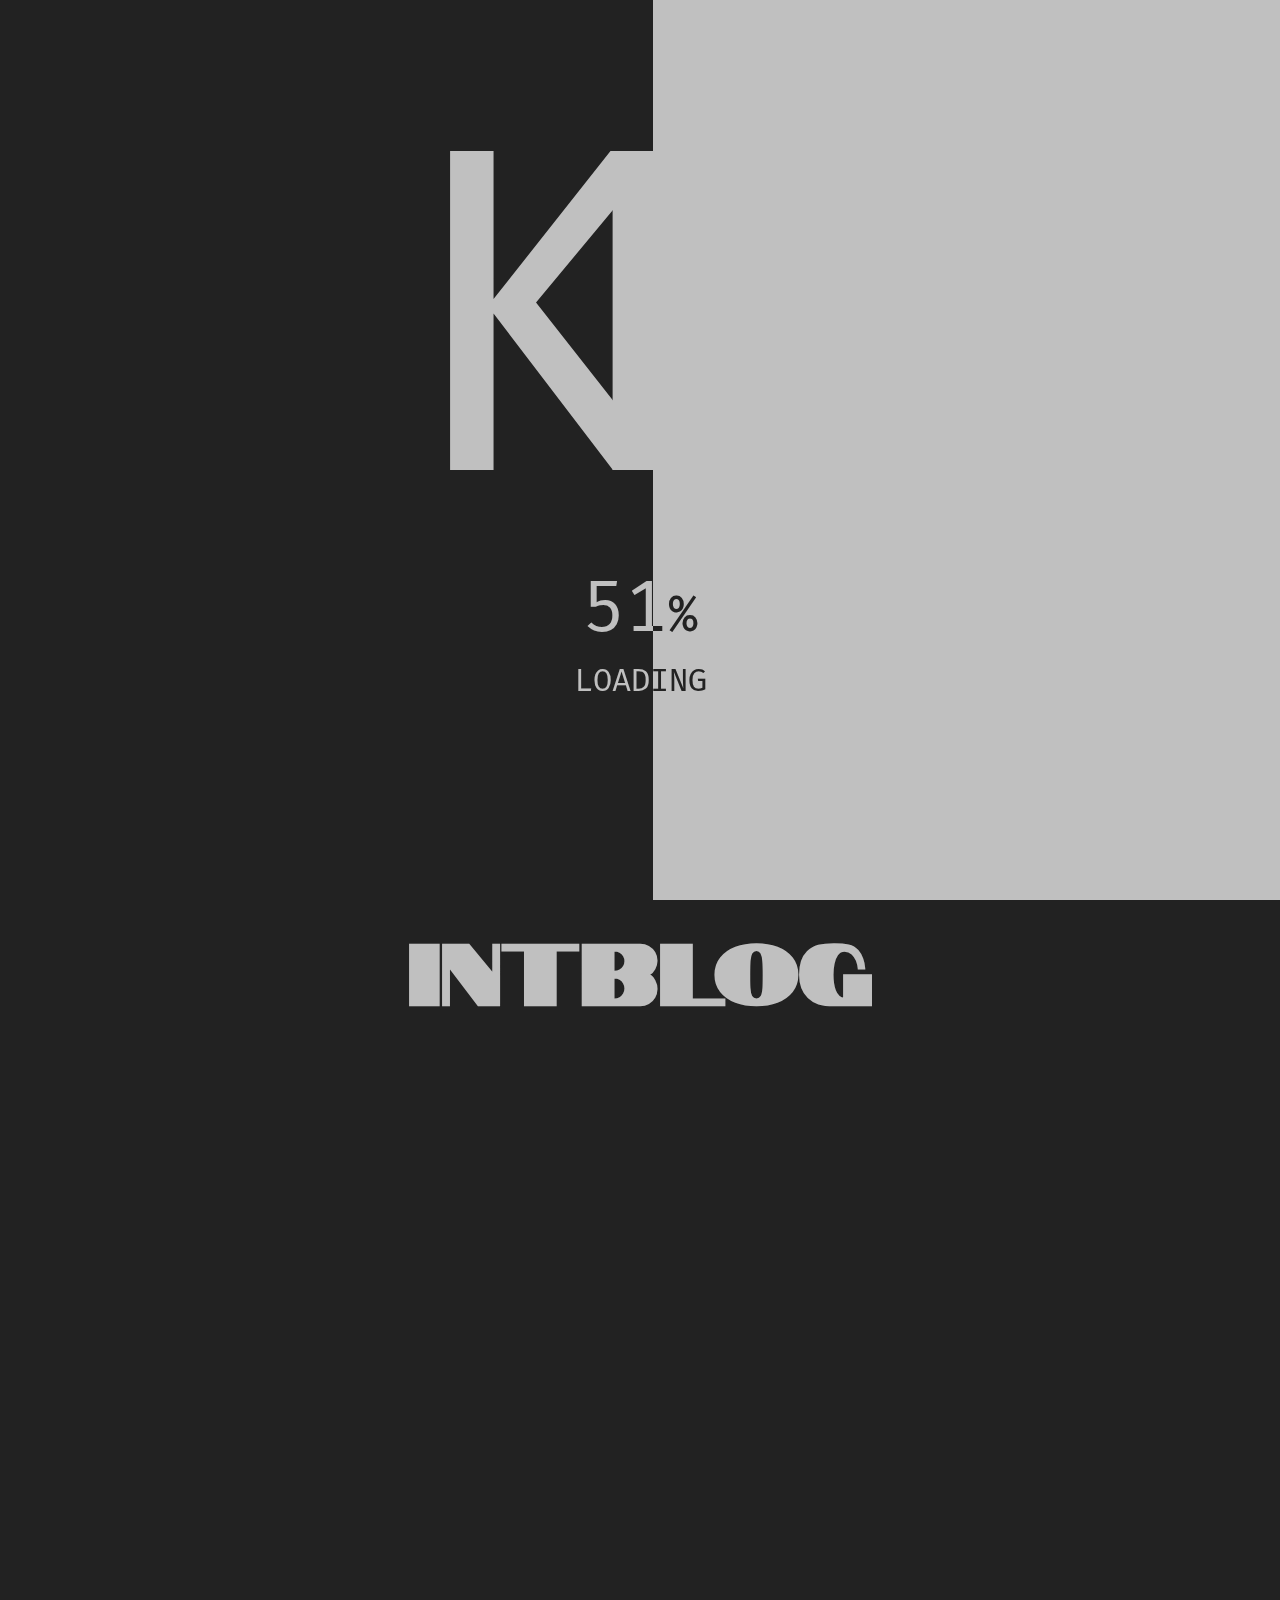
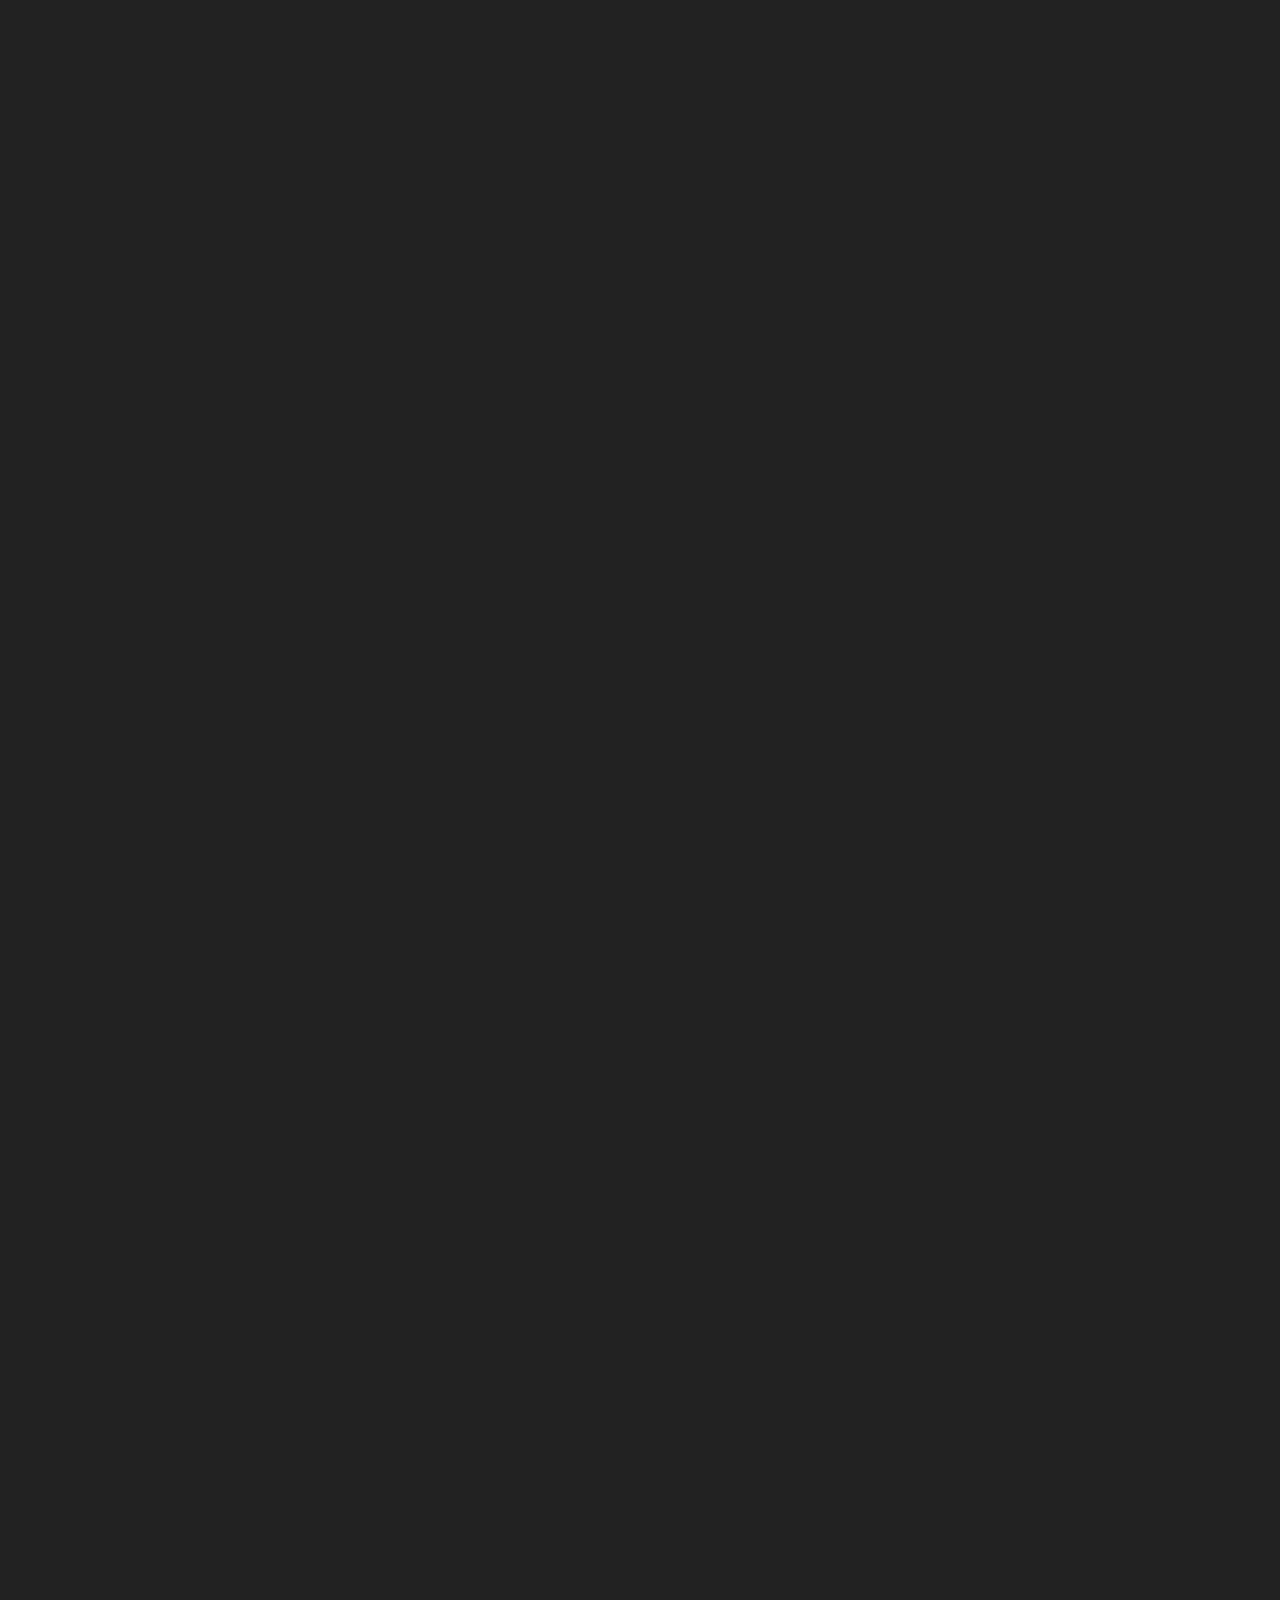
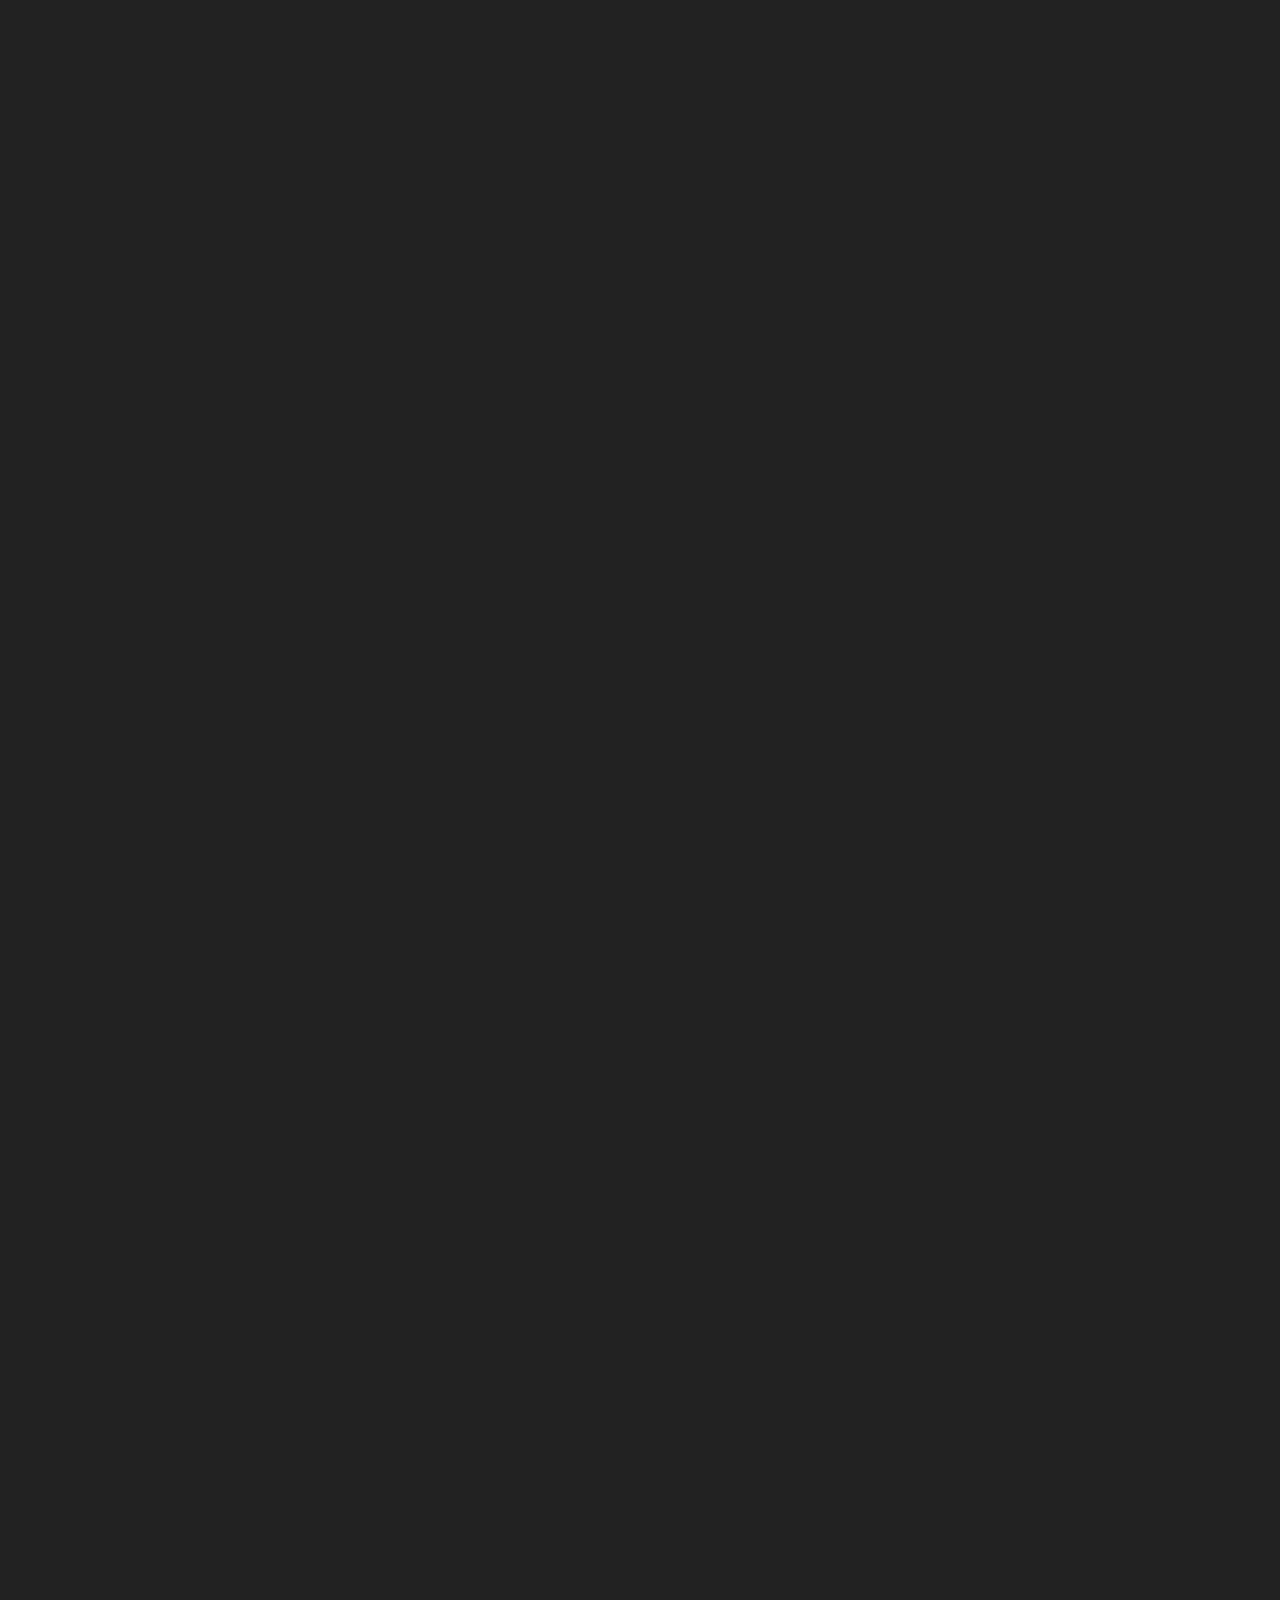
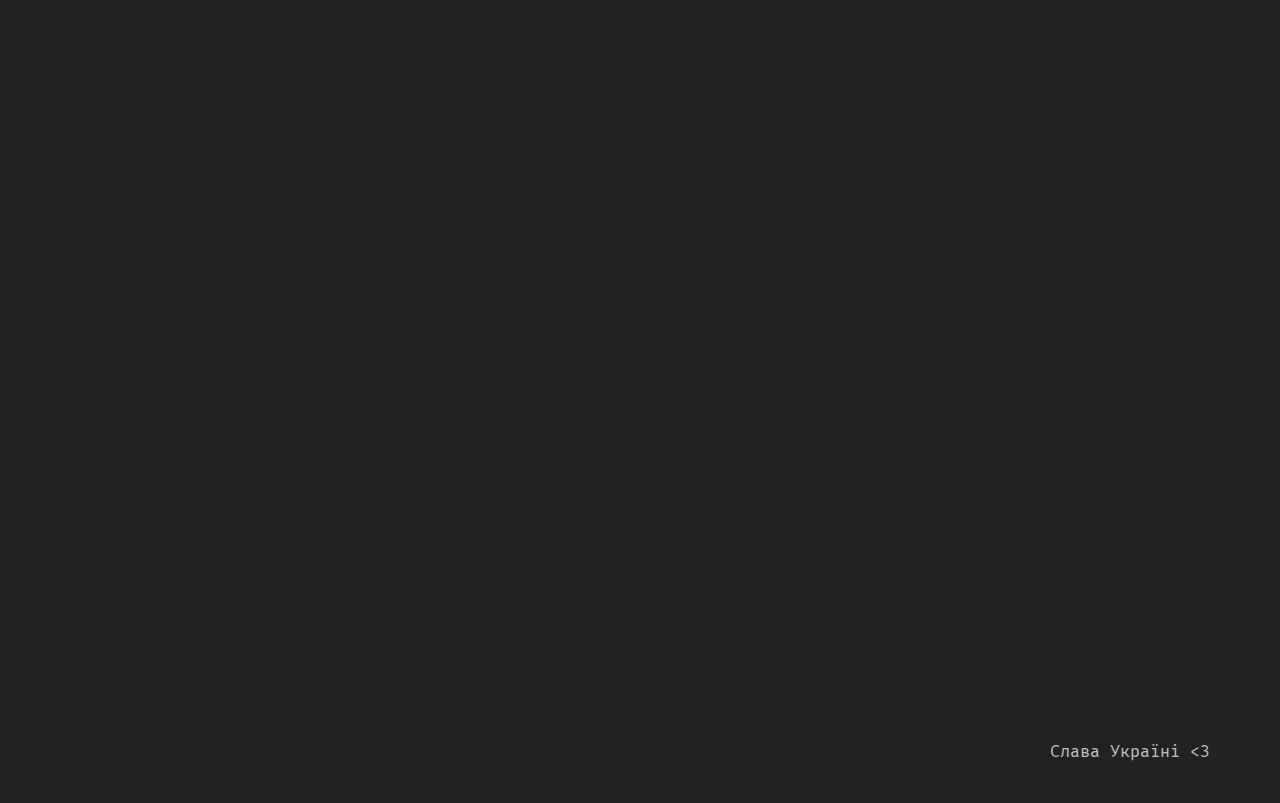
==== commit 743070e8: "Update index.html" ====
--- a/index.html
+++ b/index.html
@@ -1,5 +1,5 @@
 <!DOCTYPE html>
-<html lang="ru">
+<html lang="uk-UA">
     <head>
         <link rel="shortcut icon" href="img/icons/logo.ico" type="image/x-icon">
         <link rel="stylesheet" href="css/index-dist.css">
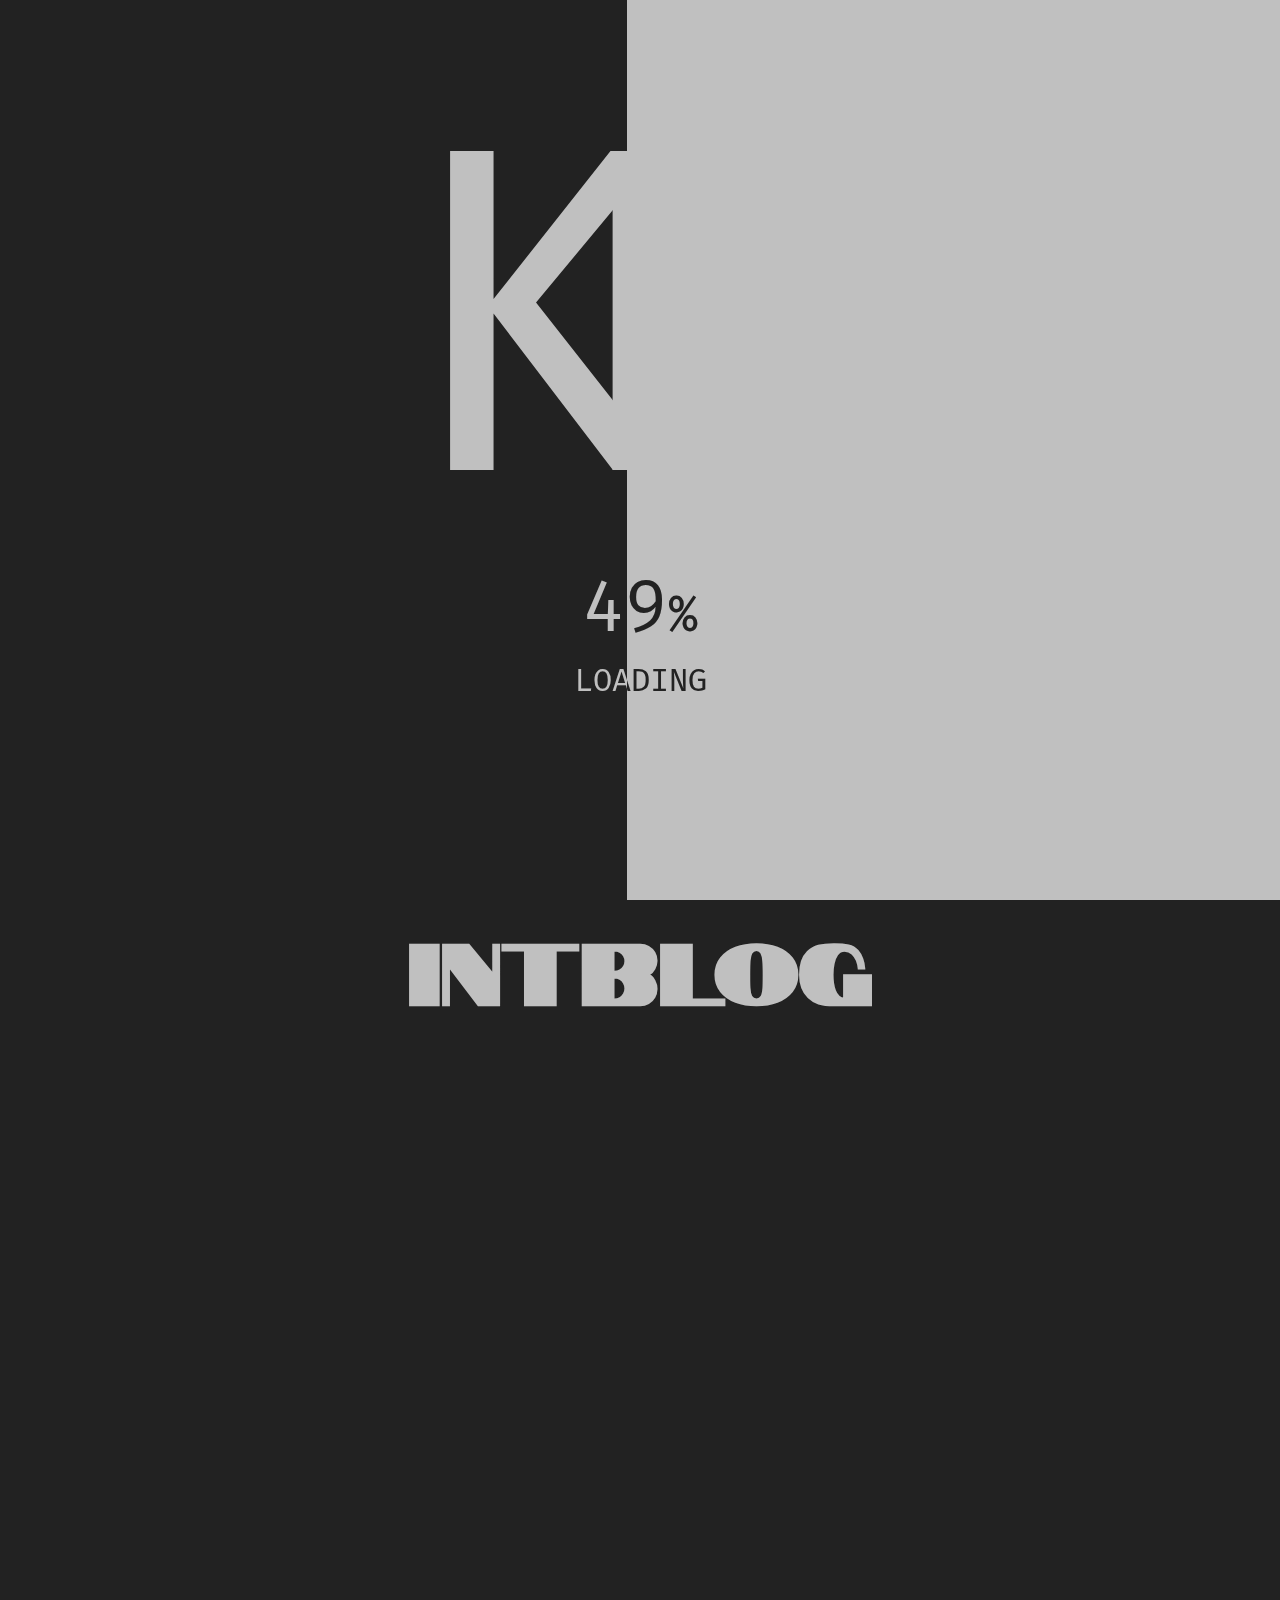
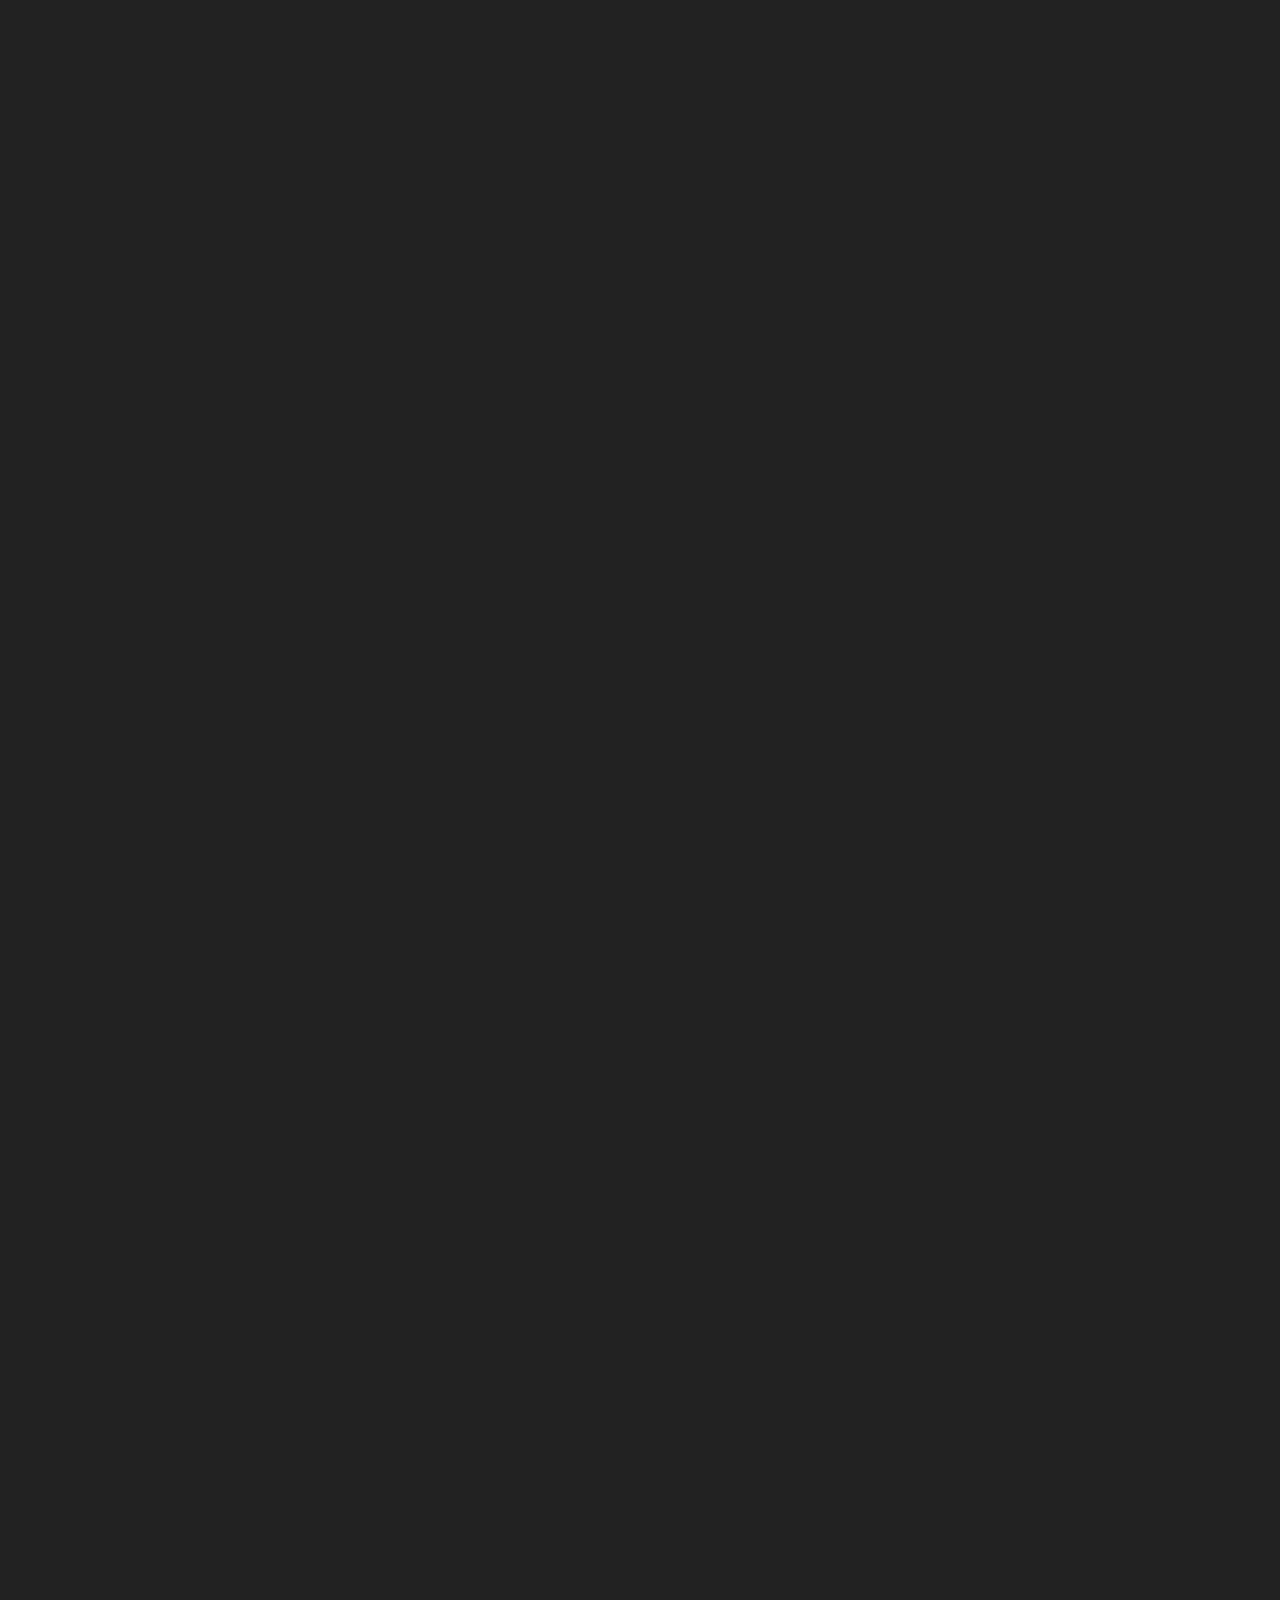
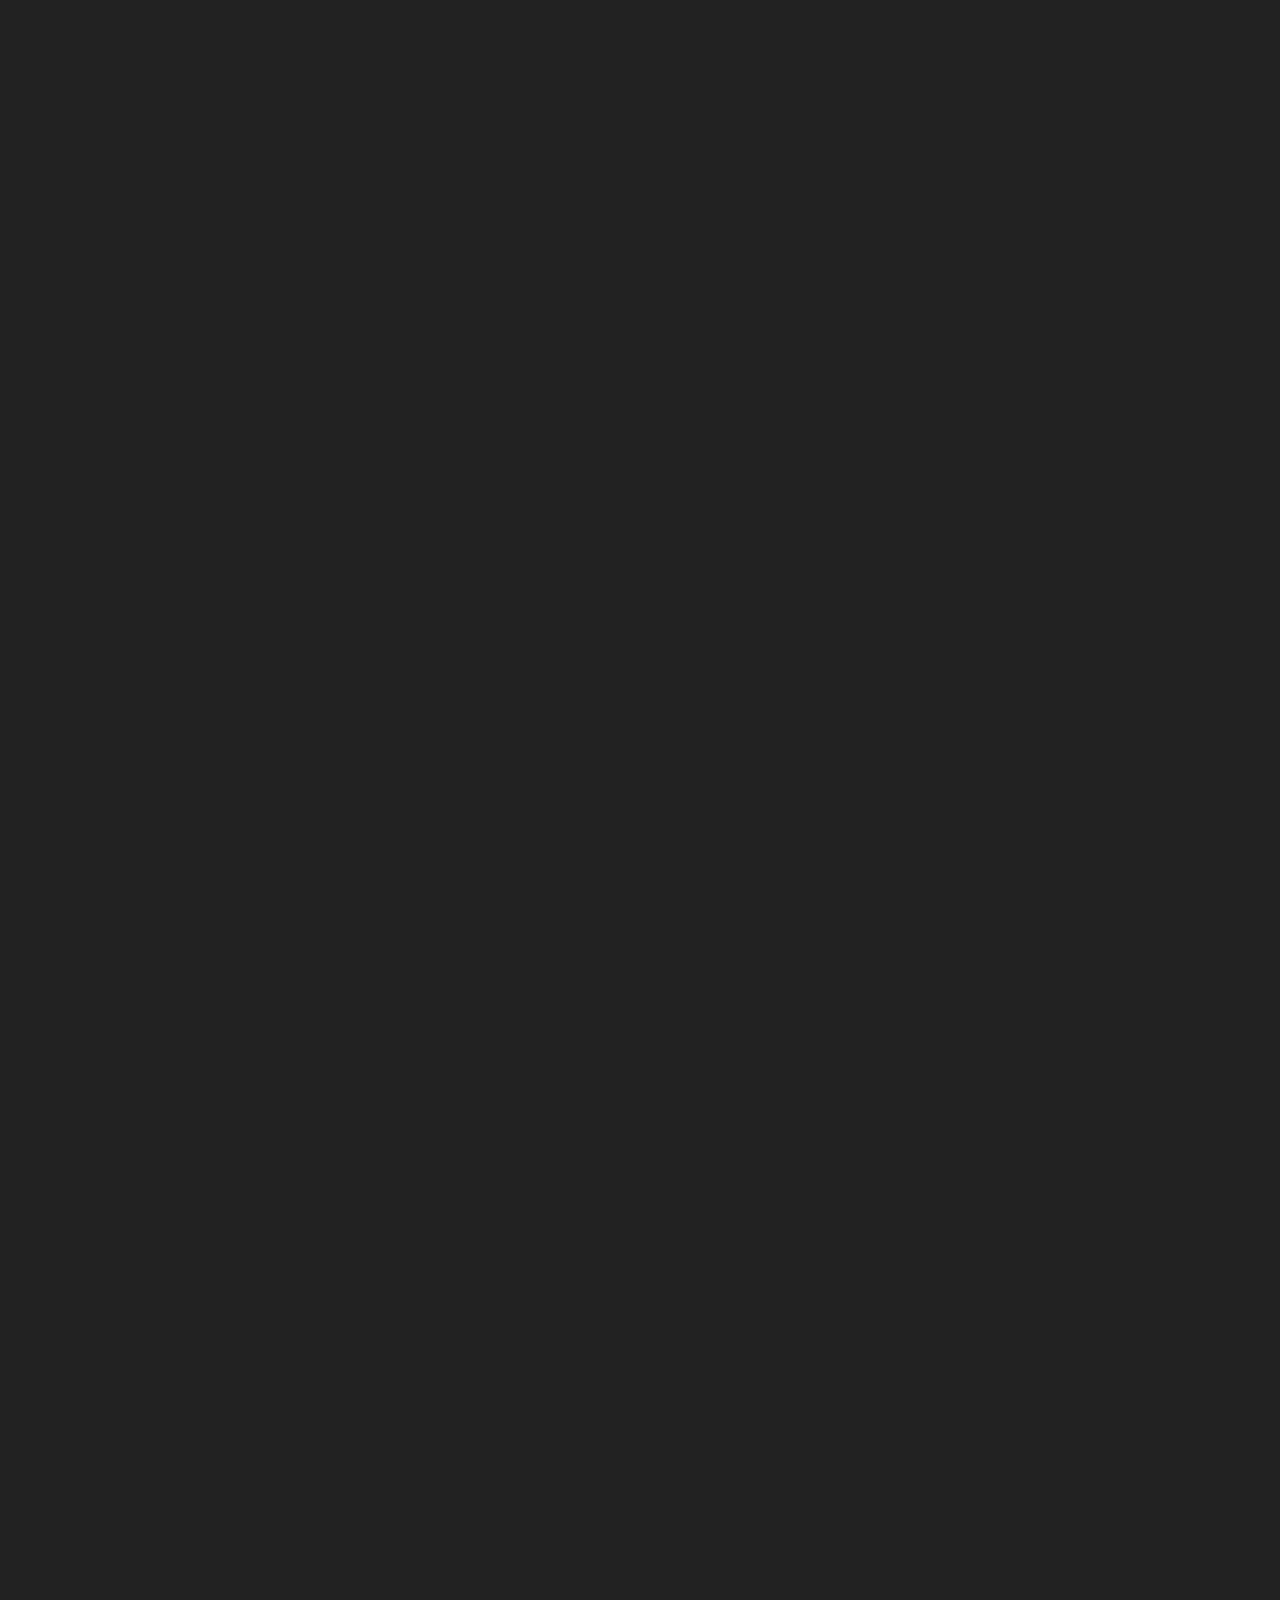
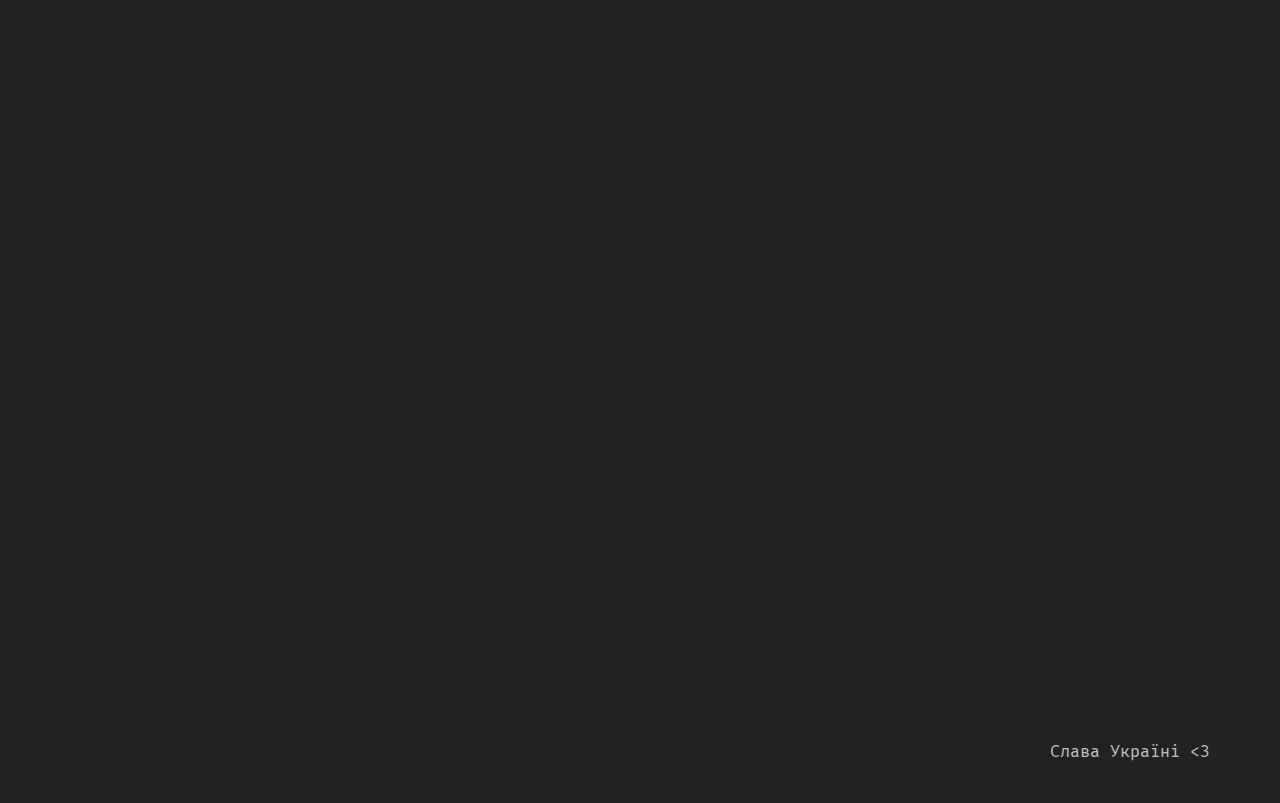
==== commit 52b69b0e: "Update index.html" ====
--- a/index.html
+++ b/index.html
@@ -176,7 +176,7 @@
         <footer class="footer">
             <div class="footer__wrapper container">
                 <div class="footer__copy">
-                    Слава Україні <3
+                    Слава Україні &lt;3
                 </div>
             </div>
         </footer>
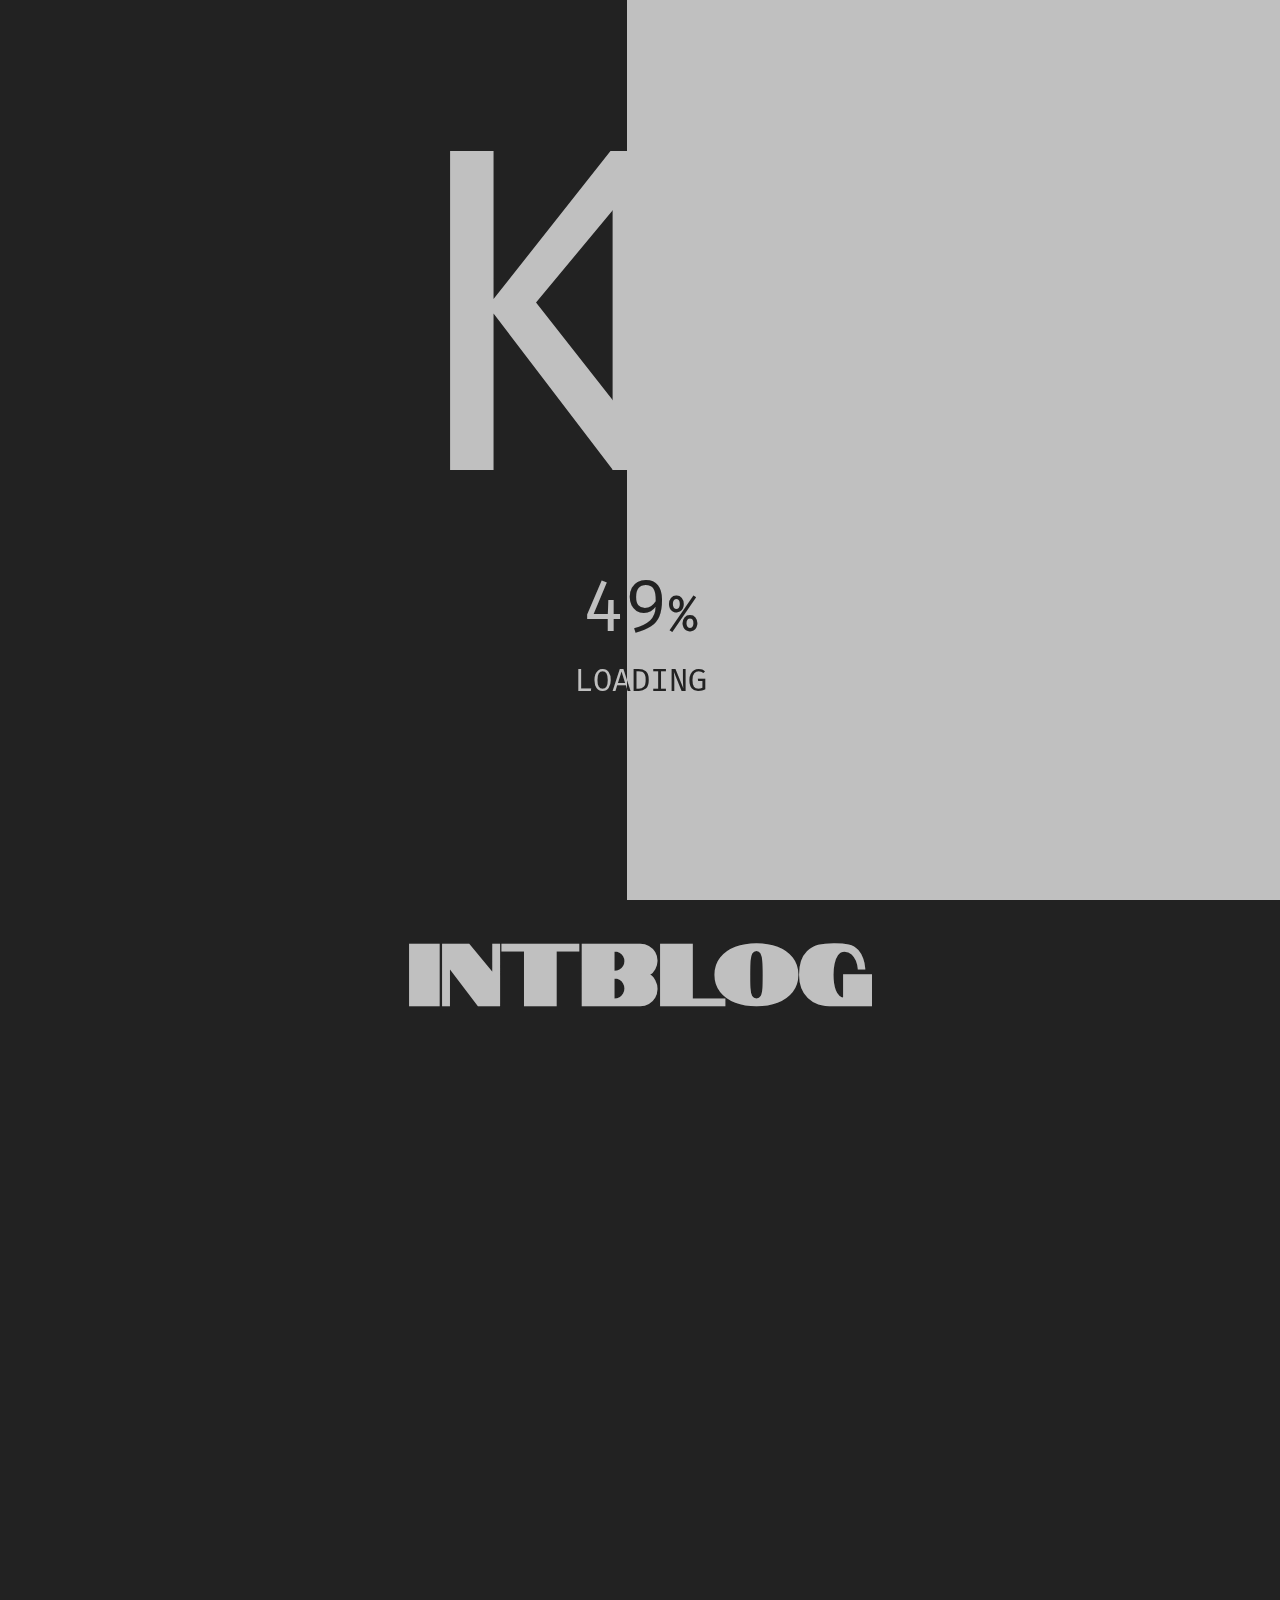
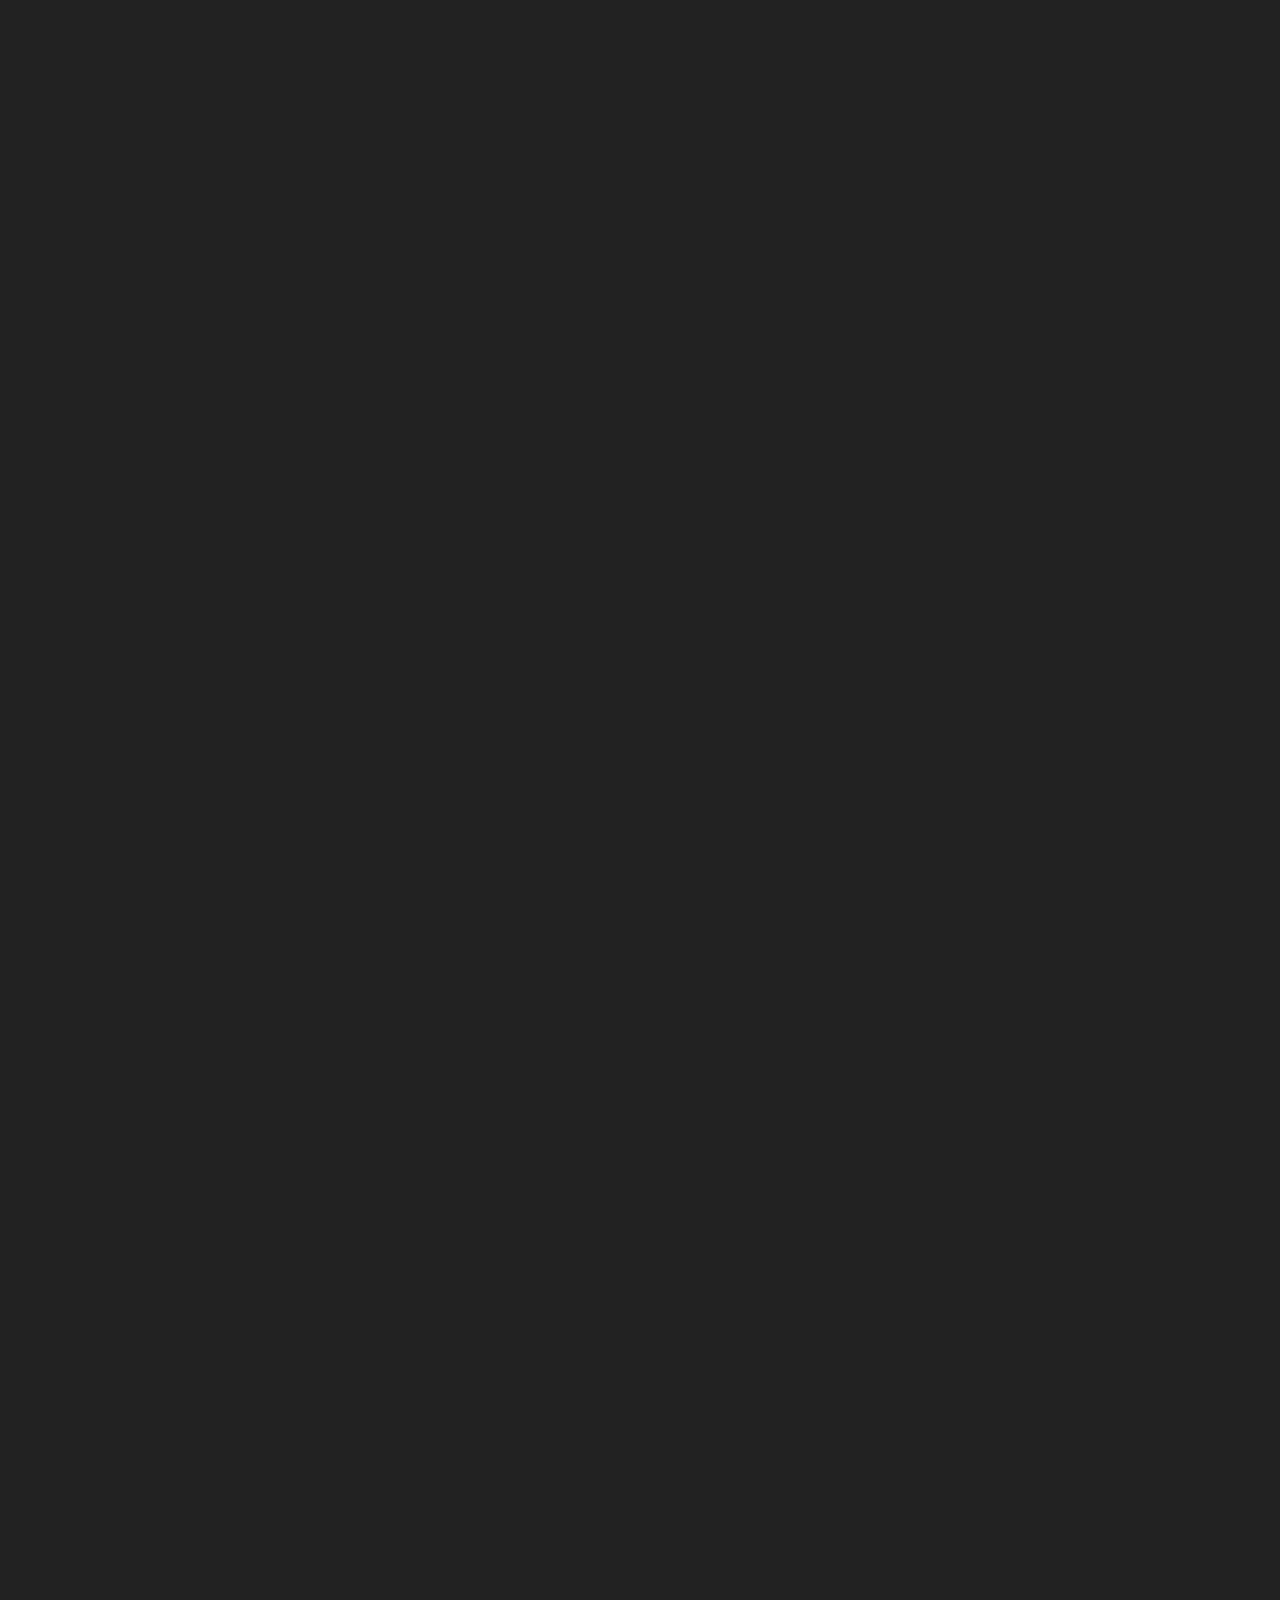
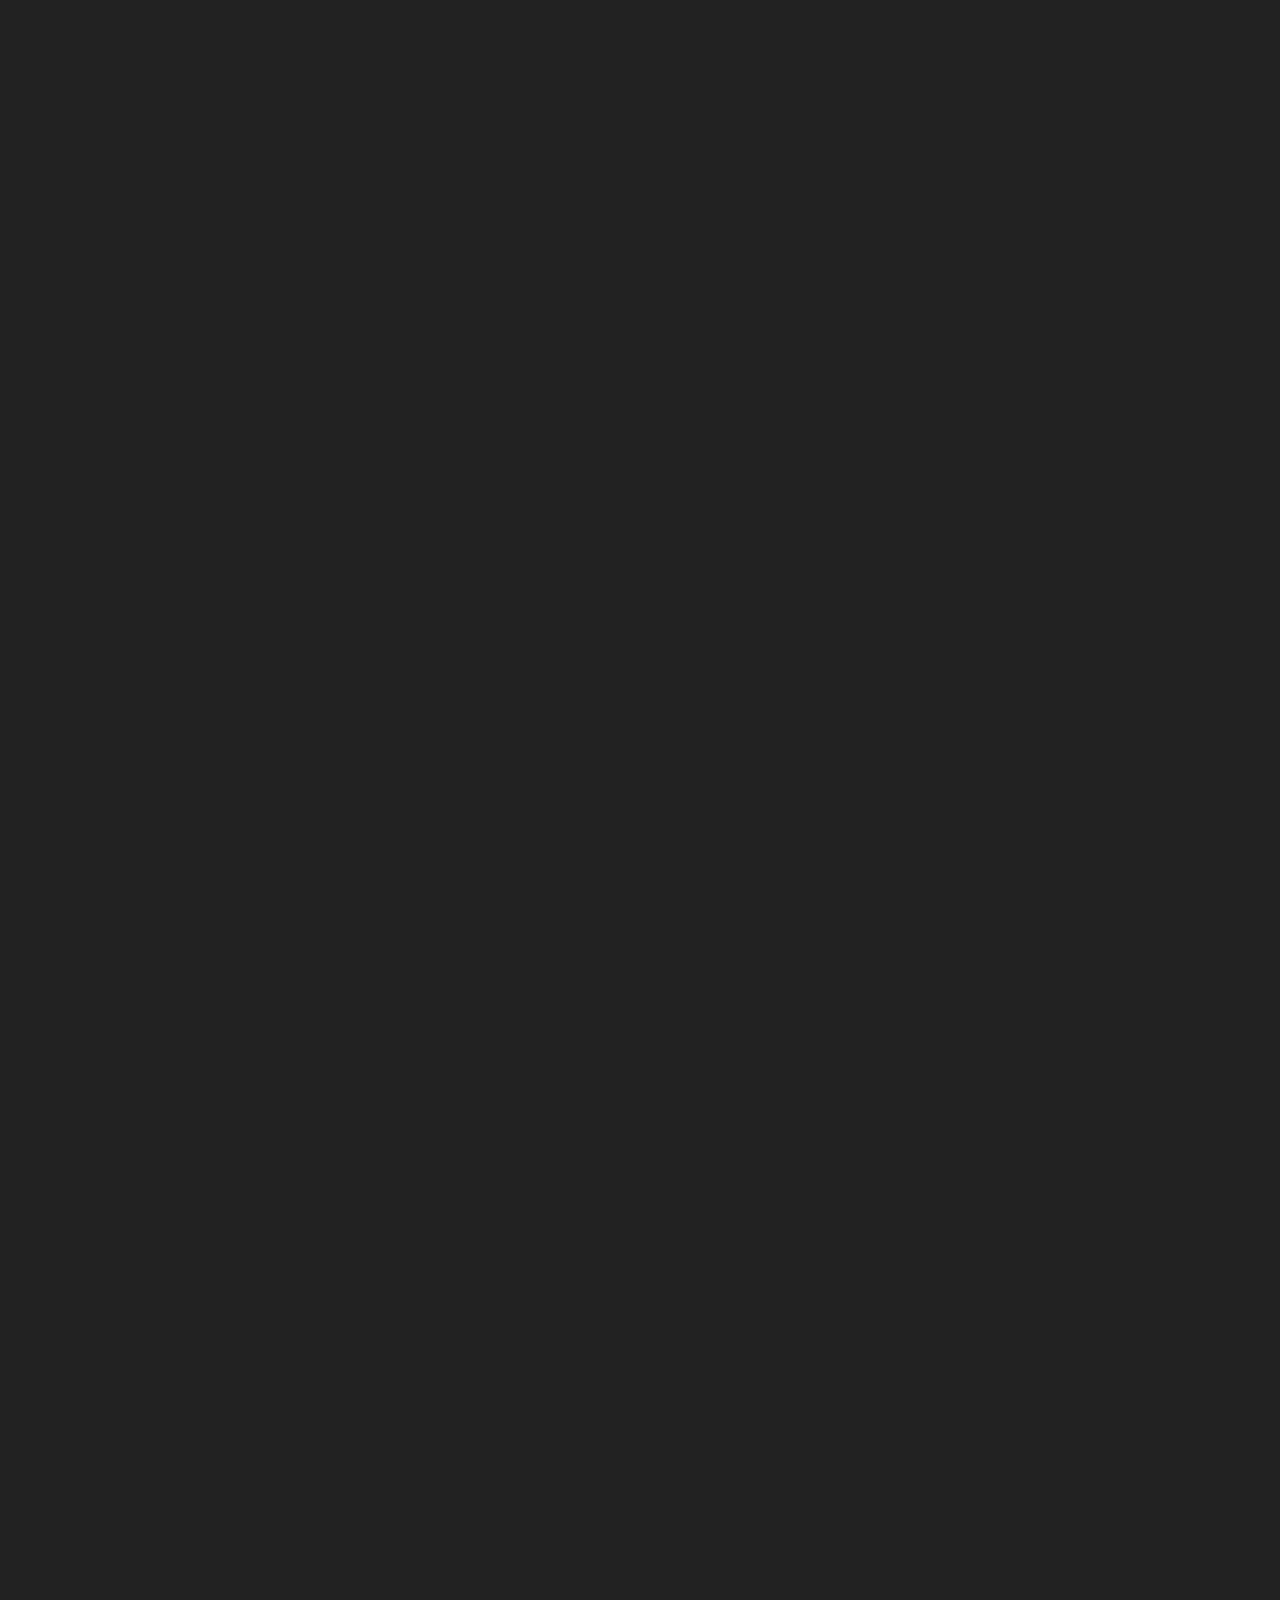
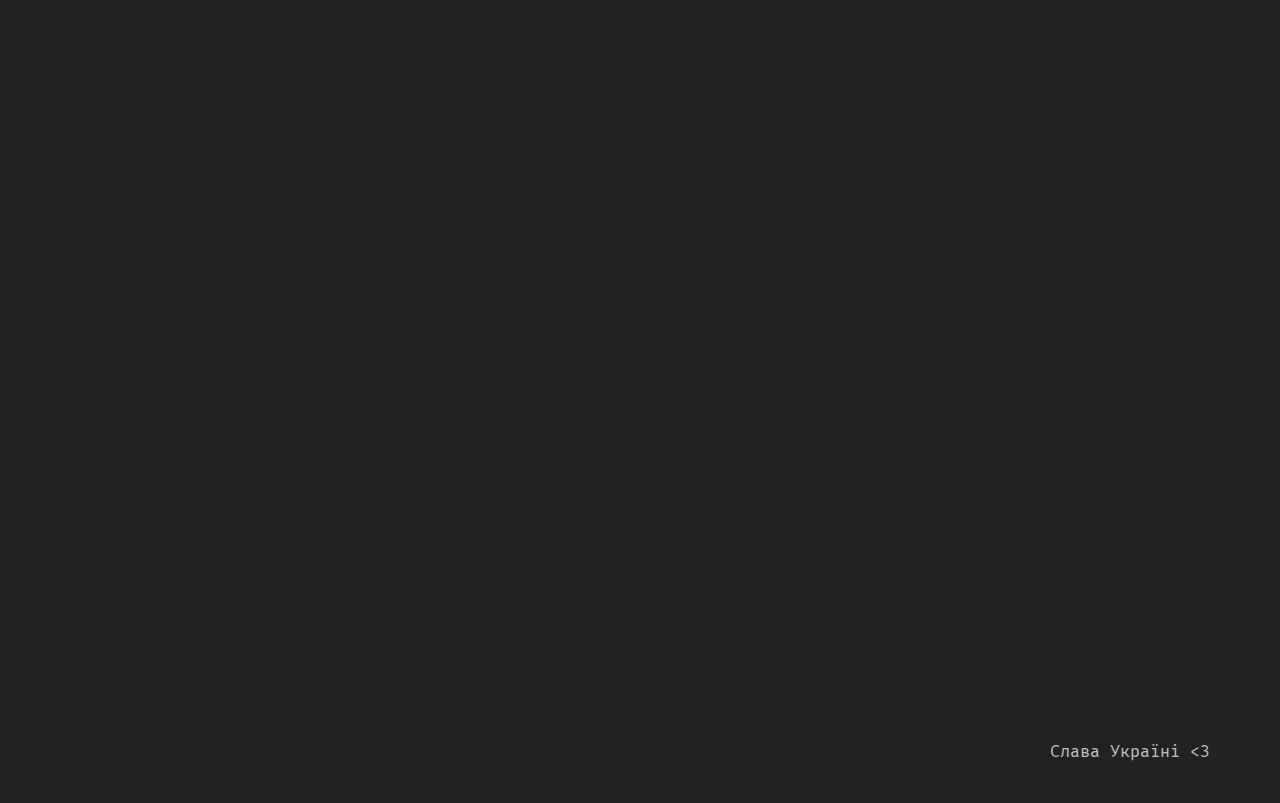
==== commit 6a0af2a2: "Update index.html" ====
--- a/index.html
+++ b/index.html
@@ -52,8 +52,8 @@
         <div class="layout">
             <section class="about">
                 <div class="about__wrapper container">
-                    <h1 class="about__title" data-aos-duration="700"  data-aos-delay="0" data-aos="fade-right">Костянтин Дегтяренко</h2>
-                    <h2 class="about__subtitle" data-aos-duration="700" data-aos-delay="50" data-aos="fade-right"><span class="about__spanSign">::</span>FRONT-END РОЗРОБНИК</h3>
+                    <h1 class="about__title" data-aos-duration="700"  data-aos-delay="0" data-aos="fade-right">Костянтин Дегтяренко</h1>
+                    <h2 class="about__subtitle" data-aos-duration="700" data-aos-delay="50" data-aos="fade-right"><span class="about__spanSign">::</span>FRONT-END РОЗРОБНИК</h2>
                     <div class="about__info" data-aos-duration="700" data-aos-delay="100" data-aos="fade-right">
                         <span class="about__spanHtml">
                             <span class="about__spanSign">&lt;</span><span class="about__spanTag">p</span>
